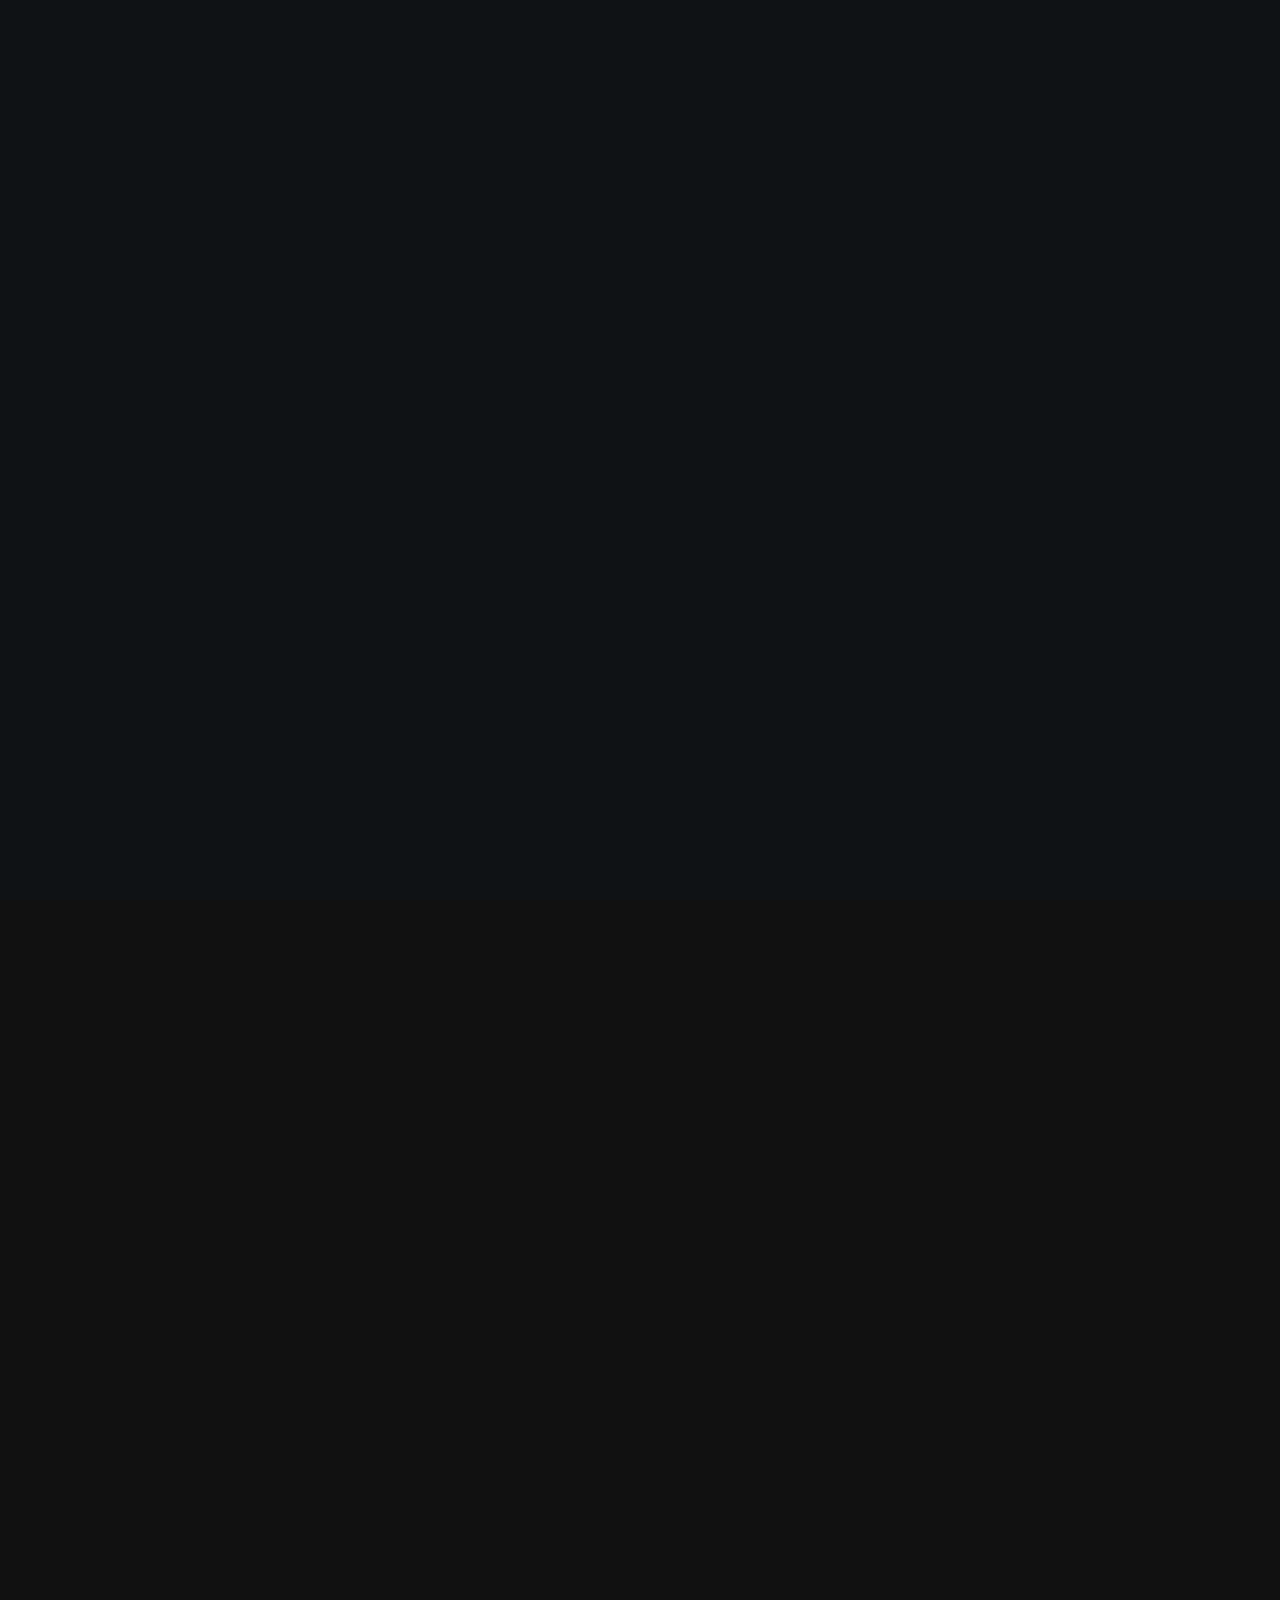
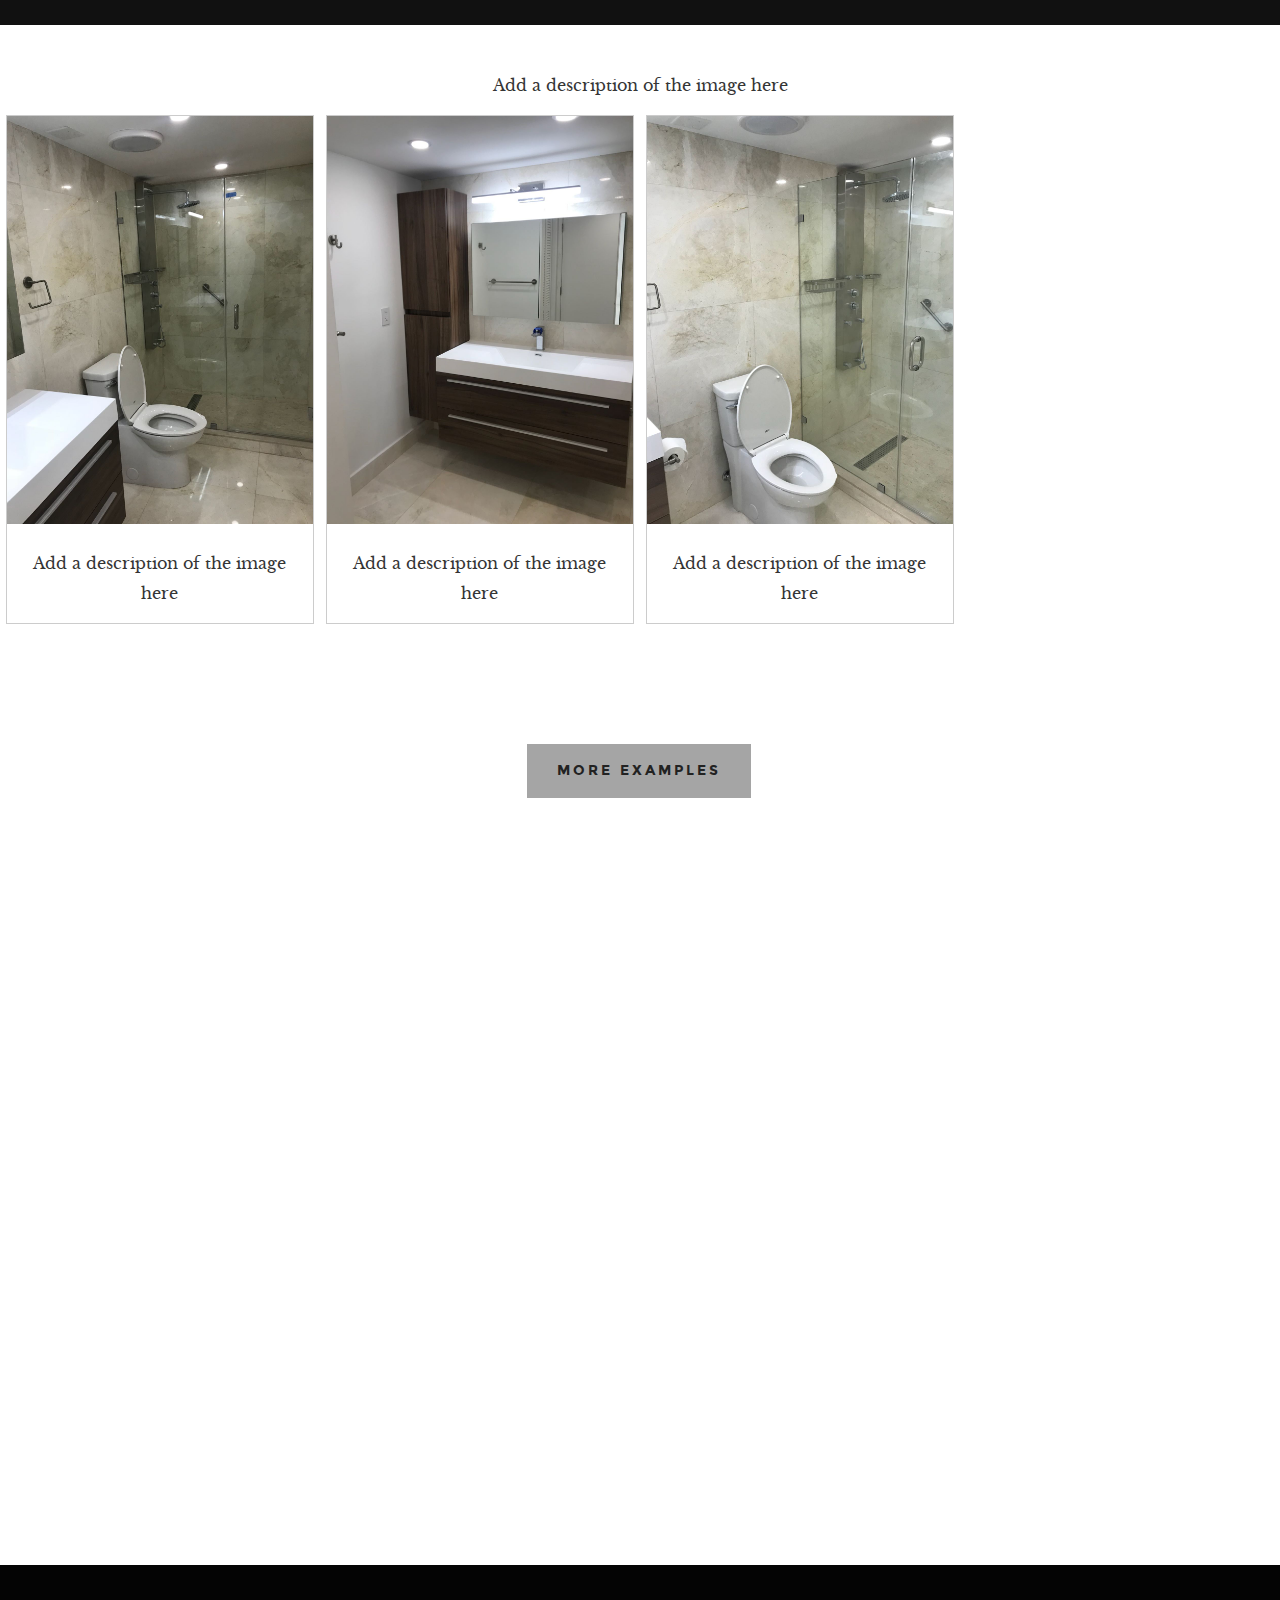
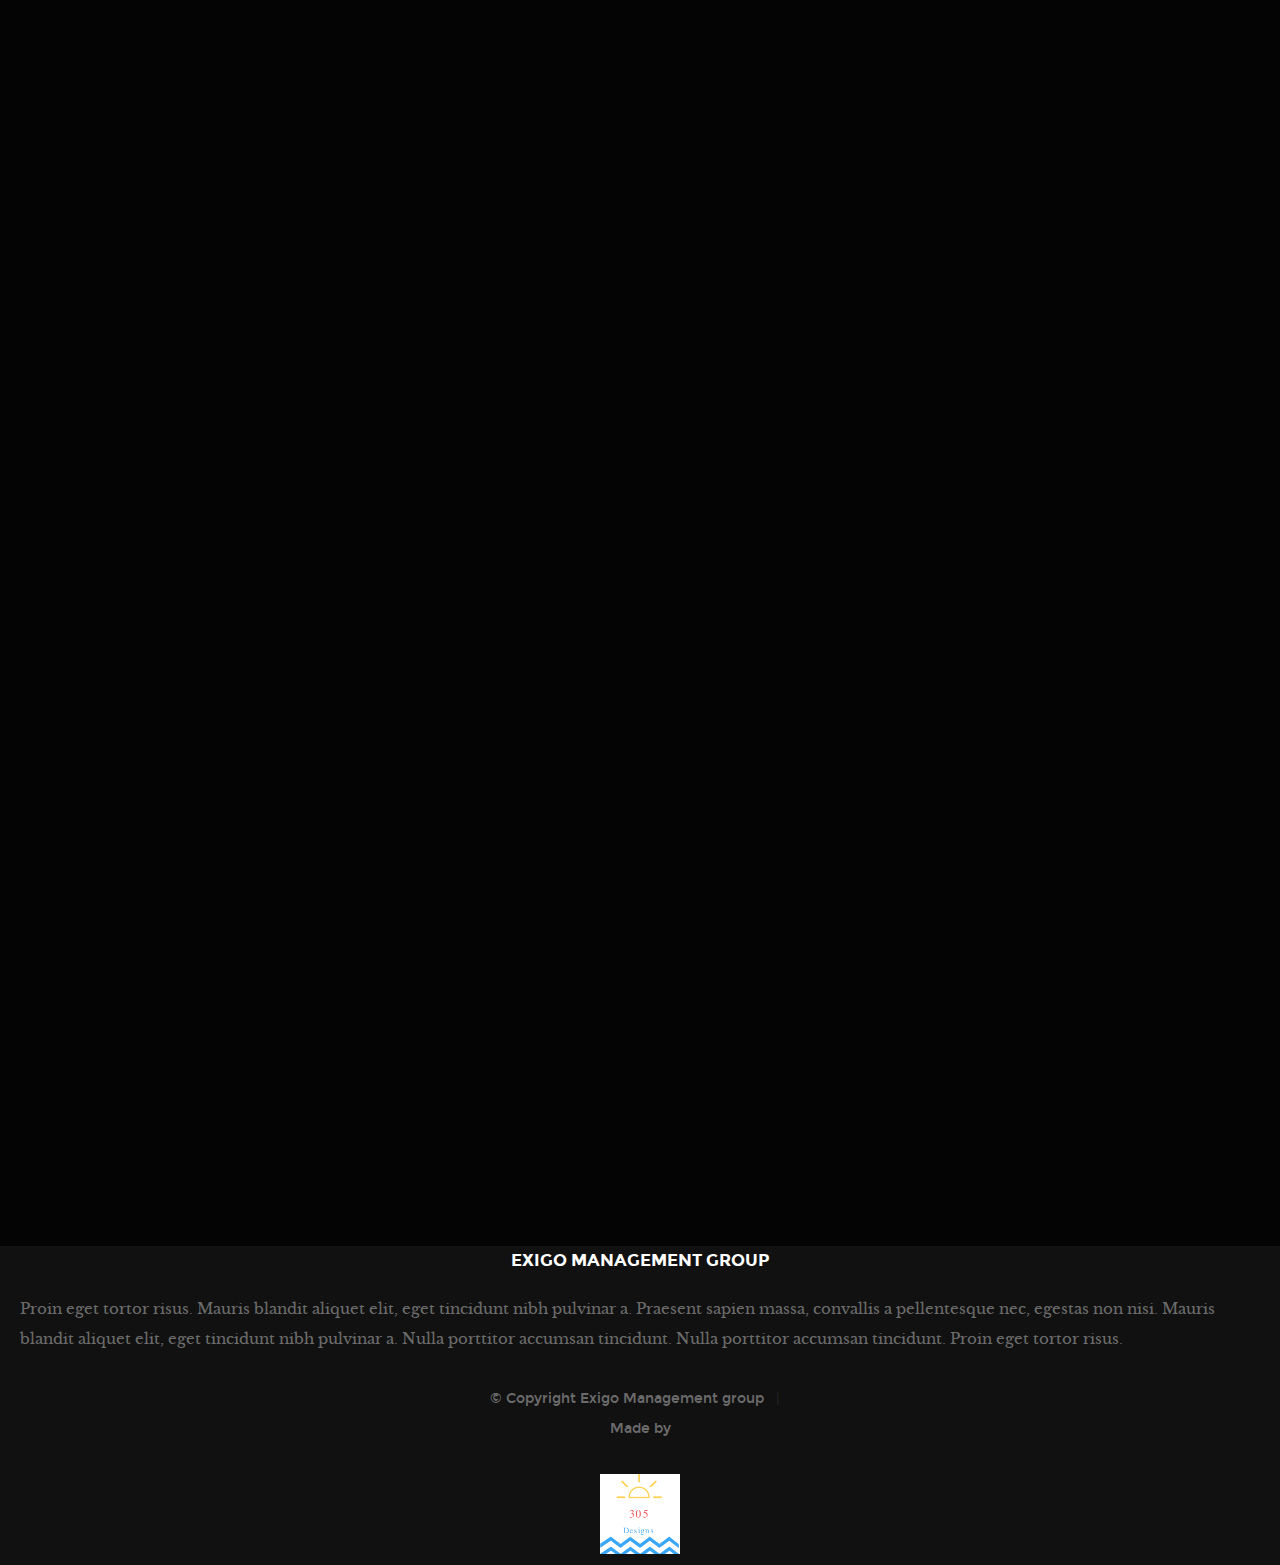
==== gallery.html @ 79198d40 "adding pics" ====
<!DOCTYPE html>
<!--[if IE 8 ]><html class="no-js oldie ie8" lang="en"> <![endif]-->
<!--[if IE 9 ]><html class="no-js oldie ie9" lang="en"> <![endif]-->
<!--[if (gte IE 9)|!(IE)]><!--><html class="no-js" lang="en"> <!--<![endif]-->
<head>

   <!--- basic page needs
   ================================================== -->
   <meta charset="utf-8">
	<title>Exigo Management Group</title>
	<meta name="description" content="">  
	<meta name="author" content="">

   <!-- mobile specific metas
   ================================================== -->
	<meta name="viewport" content="width=device-width, initial-scale=1, maximum-scale=1">

 	<!-- CSS
   ================================================== -->
   <link rel="stylesheet" href="css/base.css">
   <link rel="stylesheet" href="css/vendor.css">  
   <link rel="stylesheet" href="css/main.css">  
   <link rel="stylesheet" href="https://fonts.googleapis.com/icon?family=Material+Icons">
   <link rel="icon" href="images/exigo.jpg">

   <!-- script
   ================================================== -->
	<script src="js/modernizr.js"></script>
	<script src="js/pace.min.js"></script>

   <!-- favicons
	================================================== -->
	<link rel="shortcut icon" href="favicon.ico" type="image/x-icon">
	<link rel="icon" href="favicon.ico" type="image/x-icon">

</head>

<body id="top">

	<!-- header 
   ================================================== -->
   <header>  

		<a id="header-menu-trigger" href="#0">
		 	<span class="header-menu-text">Menu</span>
		  	<span class="header-menu-icon"></span>
		</a> 

		<nav id="menu-nav-wrap">

			<a href="#0" class="close-button" title="close"><span>Close</span></a>	

	   	<h3>Exigo Management Group </h3>  

			<ul class="nav-list">
				<li class="current"><a class="smoothscroll" href="#home" title="">Home</a></li>
				<li><a class="smoothscroll" href="#about" title="">About</a></li>
				<li><a class="smoothscroll" href="#services" title="">Services</a></li>
				<li><a class="smoothscroll" href="#portfolio" title="">Works</a></li>
				<li><a class="smoothscroll" href="#contact" title="">Contact</a></li>						
			</ul>	

		</nav>  <!-- end #menu-nav-wrap -->

	</header> <!-- end header -->  


   <!-- home
   ================================================== -->
   <section id="home">

   	<div class="overlay"></div>

   	<div class="home-content-table">	
		   <div class="home-content-tablecell">
		   	<div class="row">
		   		<div class="col-twelve">		   			
			  		
			  				<h1 class="animate-intro">We Are Exigo Management Group </h1>
				  			<h3 class="animate-intro">
							We are here for all  <br>
							of your contractor needs.
				  			</h3>	

				  			<div class="more animate-intro">
				  				<a class="smoothscroll button stroke" href="#about">
				  					see more examples
				  				</a>
				  			</div>							

			  		</div> <!-- end col-twelve --> 
		   	</div> <!-- end row --> 
		   </div> <!-- end home-content-tablecell --> 		   
		</div> <!-- end home-content-table -->
		</div>			
   
   </section> <!-- end home -->


   <!-- portfolio
   ================================================== -->
   <section id="portfolio">
   	
   	<div class="intro-wrap">

   		<div class="row narrow section-intro with-bottom-sep animate-this">
	   		<div class="col-twelve">
	   			<h3>Showcase</h3>
		   		<h1>Our favorite work.</h1>  			
		   		
		   		<p class="lead">Lorem ipsum Dolor adipisicing nostrud et aute Excepteur amet commodo ea dolore irure esse Duis nulla sint fugiat cillum ullamco proident aliquip quis qui voluptate dolore veniam Ut laborum non est in officia.</p>	   			
	   		</div>   		
	   	</div> <!-- end row section-intro -->   		

   	</div> <!-- end intro-wrap --> 
   	<br>  	

    <div class="desc">Add a description of the image here</div>
  </div>
</div>


<div class="responsive">
  <div class="gallery">
    <a target="_blank" href="images/bath.jpeg">
      <img src="images/bath.jpeg" alt="Forest" width="600" height="400">
    </a>
    <div class="desc">Add a description of the image here</div>
  </div>
</div>

<div class="responsive">
  <div class="gallery">
    <a target="_blank" href="images/barth2.jpeg">
      <img src="images/barth2.jpeg" alt="Northern Lights" width="600" height="400">
    </a>
    <div class="desc">Add a description of the image here</div>
  </div>
</div>

<div class="responsive">
  <div class="gallery">
    <a target="_blank" href="images/bath3.jpeg">
      <img src="images/bath3.jpeg" alt="Mountains" width="600" height="400">
    </a>
    <div class="desc">Add a description of the image here</div>
  </div>
</div>

<div class="clearfix"></div>


   <!-- Testimonials Section
   ================================================== -->
   <section id="testimonials">
   	<button>more examples</button>	
<br>
<br>
   	<div class="row">
   		<div class="col-twelve">
   			<h2 class="animate-this">What They Say About Us.</h2>
   		</div>   		
   	</div>   	

      <div class="row flex-container">
    
         <div id="testimonial-slider" class="flex-slider animate-this">

            <ul class="slides">

               <li>
                  <p>
                  Your work is going to fill a large part of your life, and the only way to be truly satisfied is
                  to do what you believe is great work. And the only way to do great work is to love what you do.
                  If you haven't found it yet, keep looking. Don't settle. As with all matters of the heart, you'll know when you find it.
                  </p> 

                  <div class="testimonial-author">
                    	<img src="" alt="Author image">
                    	<div class="author-info">
                    		Jose Perez
                    		<span class="position">CEO, Apple.</span>
                    	</div>
                  </div>                 
             	</li> <!-- end slide -->

               <li>
                  <p>
                  This is Photoshop's version  of Lorem Ipsum. Proin gravida nibh vel velit auctor aliquet.
                  Aenean sollicitudin, lorem quis bibendum auctor, nisi elit consequat ipsum, nec sagittis sem
                  nibh id elit. Duis sed odio sit amet nibh vulputate cursus a sit amet mauris.    
                  </p>

               	<div class="testimonial-author">
                    	<img src="" alt="Author image">
                    	<div class="author-info">
                    		John Doe
                    		<span>CEO, ABC Corp.</span>
                    	</div>
                  </div>                                         
               </li> <!-- end slide -->

            </ul> <!-- end slides -->

         </div> <!-- end testimonial-slider -->         
        
      </div> <!-- end flex-container -->

   </section> <!-- end testimonials -->


	<!-- stats
   ================================================== -->


	<!-- contact
   ================================================== -->
   <section id="contact">

      <div class="overlay"></div>

		<div class="row narrow section-intro with-bottom-sep animate-this">
   		<div class="col-twelve">
   			<h3>Contact</h3>
   			<h1>Get In Touch.</h1>

   			<p class="lead">Quisque velit nisi, pretium ut lacinia in, elementum id enim. Curabitur arcu erat, accumsan id imperdiet et, porttitor at sem. Lorem ipsum dolor sit amet, consectetur adipiscing elit. Praesent sapien massa, convallis a pellentesque nec, egestas non nisi.</p>
   		</div> 
   	</div> <!-- end section-intro -->

   	<div class="row contact-content">

   		<div class="col-seven tab-full animate-this">

   			<h5>Send Us A Message</h5>

            <!-- form -->
           <form action="https://formspree.io/lucasalvarado23@gmail.com"
      method="POST">   			

               <div class="form-field">
 					   <input name="contactName" type="text" id="contactName" placeholder="Name" value="" minlength="2" required="">
               </div>

               <div class="row">
                 	<div class="col-six tab-full">
                 		<div class="form-field">
                 			<input name="contactEmail" type="email" id="contactEmail" placeholder="Email" value="" required="">
                 		</div>		      			   
		            </div>
	            	<div class="col-six tab-full">	            
	            		<div class="form-field">
	            			<input name="contactSubject" type="text" id="contactSubject" placeholder="Subject" value="">
	                  </div>		     				   
		            </div>
               </div>
                                         
               <div class="form-field">
	              	<textarea name="contactMessage" id="contactMessage" placeholder="message" rows="10" cols="50" required=""></textarea>
	            </div> 

               <div class="form-field">
                  <button class="submitform">Submit</button>

                  <div id="submit-loader">
                     <div class="text-loader">Sending...</div>                             
       			      <div class="s-loader">
							  	<div class="bounce1"></div>
							  	<div class="bounce2"></div>
							  	<div class="bounce3"></div>
							</div>
						</div>
               </div>

      		</form> <!-- end form -->

            <!-- contact-warning -->
            <div id="message-warning"></div> 

            <!-- contact-success -->
      		<div id="message-success">
               <i class="fa fa-check"></i>Your message was sent, thank you!<br>
      		</div>

         </div> <!-- end col-seven --> 

         <div class="col-four tab-full contact-info end animate-this">

         	<h5>Contact Information</h5>

         	<div class="cinfo">
	   			<h6>Where to Find Us</h6>
	   			<p>
	            	1600 Amphitheatre Parkway<br>
	            	Miami Beach, FL<br>
	            	33141 US
	            </p>
	   		</div> <!-- end cinfo -->

	   		<div class="cinfo">
	   			<h6>Email Us At</h6>
	   			<p>
	   				Damian@exigogrp.com			     
				   </p>
	   		</div> <!-- end cinfo -->

	   		<div class="cinfo">
	   			<h6>Call Us At</h6>
	   			<p>
	   				786-587-4736
				   </p>
	   		</div>

         </div> <!-- end cinfo --> 

   	</div> <!-- end row contact-content -->
		
	</section> <!-- end contact -->


	<!-- footer
   ================================================== -->
	<footer>
     	<div class="col-twelve">

   		<div>  

	      	<div>       

	            <h4 id="foot" ">EXIGO MANAGEMENT GROUP</h4>

	            <p>Proin eget tortor risus. Mauris blandit aliquet elit, eget tincidunt nibh pulvinar a. Praesent sapien massa, convallis a pellentesque nec, egestas non nisi. Mauris blandit aliquet elit, eget tincidunt nibh pulvinar a. Nulla porttitor accumsan tincidunt. Nulla porttitor accumsan tincidunt. Proin eget tortor risus.</p>	            

		      </div> <!-- end footer-about --> 

   	</div> <!-- end footer-main -->

   	<div class="footer-bottom">

      	<div>

      		<div class="col-twelve">
	      		<div class="copyright">
		         	<span>© Copyright Exigo Management group</span> 
		         	<br>
		         	<p>Made by </p>
		         	<a href="https://305designs.com">
<img border="0" alt="305" src="images/305-logo.jpg" width="80" height="80">
</a>		         	
		         </div>		               
	      	</div>

      	</div>   	

      </div> <!-- end footer-bottom -->

      <div id="go-top">
		   <a class="smoothscroll" title="Back to Top" href="#top">
		   	<i class="fa fa-long-arrow-up" aria-hidden="true"></i>
		   </a>
		</div>		
   </footer>

   <div id="preloader"> 
    	<div id="loader"></div>
   </div> 

   <!-- Java Script
   ================================================== --> 
   <script src="js/jquery-2.1.3.min.js"></script>
   <script src="js/plugins.js"></script>
   <script src="js/main.js"></script>

</body>

</html>
---- css/base.css ----
/* =================================================================== 
 *
 *  Infinity v1.0 Base Stylesheet
 *  01-02-2017
 *  ------------------------------------------------------------------
 *  TOC:
 *  01. reset
 *  02. basic/base setup styles
 *  03. grid
 *  04. MISC
 *
 * =================================================================== */

/* ===================================================================
 *  01. reset - normalize.css v3.0.2 | MIT License | git.io/normalize
 *
 * ------------------------------------------------------------------- */
html {
  font-family: sans-serif;
  -ms-text-size-adjust: 100%;
  -webkit-text-size-adjust: 100%;
}

body {
  margin: 0;
}

article,
aside,
details,
figcaption,
figure,
footer,
header,
hgroup,
main,
menu,
nav,
section,
summary {
  display: block;
}

audio, canvas, progress, video {
  display: inline-block;
  vertical-align: baseline;
}

audio:not([controls]) {
  display: none;
  height: 0;
}

[hidden],
template {
  display: none;
}

a {
  background: transparent;
}

a:active, a:hover {
  outline: 0;
}

abbr[title] {
  border-bottom: 1px dotted;
}

b, strong {
  font-weight: bold;
}

dfn {
  font-style: italic;
}

h1 {
  font-size: 2em;
  margin: 0.67em 0;
}

mark {
  background: #ff0;
  color: #000;
}

small {
  font-size: 80%;
}

sub,
sup {
  font-size: 75%;
  line-height: 0;
  position: relative;
  vertical-align: baseline;
}

sup {
  top: -0.5em;
}

sub {
  bottom: -0.25em;
}

img {
  border: 0;
}

svg:not(:root) {
  overflow: hidden;
}

figure {
  margin: 1em 40px;
}

hr {
  -moz-box-sizing: content-box;
  box-sizing: content-box;
  height: 0;
}

pre {
  overflow: auto;
}

code,
kbd,
pre,
samp {
  font-family: monospace, monospace;
  font-size: 1em;
}

button, input, optgroup,
select, textarea {
  color: inherit;
  font: inherit;
  margin: 0;
}

button {
  overflow: visible;
}

button, select {
  text-transform: none;
}

button,
html input[type="button"],
input[type="reset"],
input[type="submit"] {
  -webkit-appearance: button;
  cursor: pointer;
}

button[disabled],
html input[disabled] {
  cursor: default;
}

button::-moz-focus-inner,
input::-moz-focus-inner {
  border: 0;
  padding: 0;
}

input {
  line-height: normal;
}

input[type="checkbox"],
input[type="radio"] {
  box-sizing: border-box;
  padding: 0;
}

input[type="number"]::-webkit-inner-spin-button,
input[type="number"]::-webkit-outer-spin-button {
  height: auto;
}

input[type="search"] {
  -webkit-appearance: textfield;
  -moz-box-sizing: content-box;
  -webkit-box-sizing: content-box;
  box-sizing: content-box;
}

input[type="search"]::-webkit-search-cancel-button,
input[type="search"]::-webkit-search-decoration {
  -webkit-appearance: none;
}

fieldset {
  border: 1px solid #c0c0c0;
  margin: 0 2px;
  padding: 0.35em 0.625em 0.75em;
}

legend {
  border: 0;
  padding: 0;
}

textarea {
  overflow: auto;
}

optgroup {
  font-weight: bold;
}

table {
  border-collapse: collapse;
  border-spacing: 0;
}

td, th {
  padding: 0;
}

/* ===================================================================
 *  02. basic/base setup styles - (_basic.scss)
 *
 * ------------------------------------------------------------------- */
html {
  font-size: 62.5%;
  box-sizing: border-box;
}

*,
*::before,
*::after {
  box-sizing: inherit;
}

body {
  font-weight: normal;
  line-height: 1;
  text-rendering: optimizeLegibility;
  word-wrap: break-word;
  -webkit-overflow-scrolling: touch;
  -webkit-text-size-adjust: none;
}

body, input, button {
  -moz-osx-font-smoothing: grayscale;
  -webkit-font-smoothing: antialiased;
}

/* ------------------------------------------------------------------- 
 * Media - (_basic.scss)
 * ------------------------------------------------------------------- */
img, video {
  max-width: 100%;
  height: auto;
}

/* ------------------------------------------------------------------- 
 * Typography resets - (_basic.scss)
 * ------------------------------------------------------------------- */
div, dl, dt, dd, ul, ol, li, h1, h2, h3, h4, h5, h6, pre, form, p, blockquote, th, td {
  margin: 0;
  padding: 0;
}

h1, h2, h3, h4, h5, h6 {
  -webkit-font-variant-ligatures: common-ligatures;
  -moz-font-variant-ligatures: common-ligatures;
  font-variant-ligatures: common-ligatures;
  text-rendering: optimizeLegibility;
}

em, i {
  font-style: italic;
  line-height: inherit;
}

strong, b {
  font-weight: bold;
  line-height: inherit;
}

small {
  font-size: 60%;
  line-height: inherit;
}

ol, ul {
  list-style: none;
}

li {
  display: block;
}

/* ------------------------------------------------------------------- 
 * links - (_basic.scss)
 * ------------------------------------------------------------------- */
a {
  text-decoration: none;
  line-height: inherit;
}

a img {
  border: none;
}

/* ------------------------------------------------------------------- 
 * inputs - (_basic.scss)
 * ------------------------------------------------------------------- */
fieldset {
  margin: 0;
  padding: 0;
}

input[type="email"],
input[type="number"],
input[type="search"],
input[type="text"],
input[type="tel"],
input[type="url"],
input[type="password"],
textarea {
  -webkit-appearance: none;
  -moz-appearance: none;
  -ms-appearance: none;
  -o-appearance: none;
  appearance: none;
}

/* ===================================================================
 *  03. grid - (_grid.scss)
 *
 * ------------------------------------------------------------------- */
.row {
  width: 94%;
  max-width: 1170px;
  margin: 0 auto;
}
.row:before, .row:after {
  content: "";
  display: table;
}
.row:after {
  clear: both;
}

.row .row {
  width: auto;
  max-width: none;
  margin-left: -20px;
  margin-right: -20px;
}

[class*="col-"], .bgrid {
  float: left;
}

[class*="col-"] + [class*="col-"].end {
  float: right;
}

[class*="col-"] {
  padding: 0 20px;
}

.col-one {
  width: 8.33333%;
}

.col-two, .col-1-6 {
  width: 16.66667%;
}

.col-three, .col-1-4 {
  width: 25%;
}

.col-four, .col-1-3 {
  width: 33.33333%;
}

.col-five {
  width: 41.66667%;
}

.col-six, .col-1-2 {
  width: 50%;
}

.col-seven {
  width: 58.33333%;
}

.col-eight, .col-2-3 {
  width: 66.66667%;
}

.col-nine, .col-3-4 {
  width: 75%;
}

.col-ten, .col-5-6 {
  width: 83.33333%;
}

.col-eleven {
  width: 91.66667%;
}

.col-twelve, .col-full {
  width: 100%;
}

/* ------------------------------------------------------------------- 
 * small screens - (_grid.scss)
 * ------------------------------------------------------------------- */
@media screen and (max-width: 1024px) {
  .row .row {
    margin-left: -18px;
    margin-right: -18px;
  }

  [class*="col-"] {
    padding: 0 18px;
  }
}
/* ------------------------------------------------------------------- 
 * tablets - (_grid.scss)
 * ------------------------------------------------------------------- */
@media screen and (max-width: 768px) {
  .row {
    width: auto;
    padding-left: 30px;
    padding-right: 30px;
  }

  .row .row {
    padding-left: 0;
    padding-right: 0;
    margin-left: -15px;
    margin-right: -15px;
  }

  [class*="col-"] {
    padding: 0 15px;
  }

  .tab-1-4 {
    width: 25%;
  }

  .tab-1-3 {
    width: 33.33333%;
  }

  .tab-1-2 {
    width: 50%;
  }

  .tab-2-3 {
    width: 66.66667%;
  }

  .tab-3-4 {
    width: 75%;
  }

  .tab-full {
    width: 100%;
  }
}
/* ------------------------------------------------------------------- 
 * large mobile devices - (_grid.scss)
 * ------------------------------------------------------------------- */
@media screen and (max-width: 600px) {
  .row {
    padding-left: 25px;
    padding-right: 25px;
  }

  .row .row {
    margin-left: -10px;
    margin-right: -10px;
  }

  [class*="col-"] {
    padding: 0 10px;
  }

  .mob-1-4 {
    width: 25%;
  }

  .mob-1-2 {
    width: 50%;
  }

  .mob-3-4 {
    width: 75%;
  }

  .mob-full {
    width: 100%;
  }
}
/* ------------------------------------------------------------------- 
 * small mobile devices - (_grid.scss)
 * ------------------------------------------------------------------- */
@media screen and (max-width: 400px) {
  .row .row {
    padding-left: 0;
    padding-right: 0;
    margin-left: 0;
    margin-right: 0;
  }

  [class*="col-"] {
    width: 100% !important;
    float: none !important;
    clear: both !important;
    margin-left: 0;
    margin-right: 0;
    padding: 0;
  }

  [class*="col-"] + [class*="col-"].end {
    float: none;
  }
}
/* ===================================================================
 * block grids - (_grid.scss)
 *
 * ------------------------------------------------------------------- */
[class*="block-"]:before, [class*="block-"]:after {
  content: "";
  display: table;
}
[class*="block-"]:after {
  clear: both;
}

.block-1-6 .bgrid {
  width: 16.66667%;
}

.block-1-4 .bgrid {
  width: 25%;
}

.block-1-3 .bgrid {
  width: 33.33333%;
}

.block-1-2 .bgrid {
  width: 50%;
}

/**
 * Clearing for block grid columns. Allow columns with 
 * different heights to align properly.
 */
.block-1-6 .bgrid:nth-child(6n+1),
.block-1-4 .bgrid:nth-child(4n+1),
.block-1-3 .bgrid:nth-child(3n+1),
.block-1-2 .bgrid:nth-child(2n+1) {
  clear: both;
}

/* ------------------------------------------------------------------- 
 * small screens - (_grid.scss)
 * ------------------------------------------------------------------- */
@media screen and (max-width: 1024px) {
  .block-s-1-6 .bgrid {
    width: 16.66667%;
  }

  .block-s-1-4 .bgrid {
    width: 25%;
  }

  .block-s-1-3 .bgrid {
    width: 33.33333%;
  }

  .block-s-1-2 .bgrid {
    width: 50%;
  }

  .block-s-full .bgrid {
    width: 100%;
    clear: both;
  }

  [class*="block-s-"] .bgrid:nth-child(n) {
    clear: none;
  }

  .block-s-1-6 .bgrid:nth-child(6n+1),
  .block-s-1-4 .bgrid:nth-child(4n+1),
  .block-s-1-3 .bgrid:nth-child(3n+1),
  .block-s-1-2 .bgrid:nth-child(2n+1) {
    clear: both;
  }
}
/* ------------------------------------------------------------------- 
 * tablets - (_grid.scss)
 * ------------------------------------------------------------------- */
@media screen and (max-width: 768px) {
  .block-tab-1-6 .bgrid {
    width: 16.66667%;
  }

  .block-tab-1-4 .bgrid {
    width: 25%;
  }

  .block-tab-1-3 .bgrid {
    width: 33.33333%;
  }

  .block-tab-1-2 .bgrid {
    width: 50%;
  }

  .block-tab-full .bgrid {
    width: 100%;
    clear: both;
  }

  [class*="block-tab-"] .bgrid:nth-child(n) {
    clear: none;
  }

  .block-tab-1-6 .bgrid:nth-child(6n+1),
  .block-tab-1-4 .bgrid:nth-child(4n+1),
  .block-tab-1-3 .bgrid:nth-child(3n+1),
  .block-tab-1-2 .bgrid:nth-child(2n+1) {
    clear: both;
  }
}
/* ------------------------------------------------------------------- 
 * large mobile devices - (_grid.scss)
 * ------------------------------------------------------------------- */
@media screen and (max-width: 600px) {
  .block-mob-1-6 .bgrid {
    width: 16.66667%;
  }

  .block-mob-1-4 .bgrid {
    width: 25%;
  }

  .block-mob-1-3 .bgrid {
    width: 33.33333%;
  }

  .block-mob-1-2 .bgrid {
    width: 50%;
  }

  .block-mob-full .bgrid {
    width: 100%;
    clear: both;
  }

  [class*="block-mob-"] .bgrid:nth-child(n) {
    clear: none;
  }

  .block-mob-1-6 .bgrid:nth-child(6n+1),
  .block-mob-1-4 .bgrid:nth-child(4n+1),
  .block-mob-1-3 .bgrid:nth-child(3n+1),
  .block-mob-1-2 .bgrid:nth-child(2n+1) {
    clear: both;
  }
}
/* ------------------------------------------------------------------- 
 * stack on small mobile devices - (_grid.scss)
 * ------------------------------------------------------------------- */
@media screen and (max-width: 400px) {
  .stack .bgrid {
    width: 100% !important;
    float: none !important;
    clear: both !important;
    margin-left: 0;
    margin-right: 0;
  }
}
/* ===================================================================
 *  04. MISC  - (_grid.scss)
 *
 * ------------------------------------------------------------------- */
 
/* Clearing - (http://nicolasgallagher.com/micro-clearfix-hack/
 */
.group:before, .group:after {
  content: "";
  display: table;
}
.group:after {
  clear: both;
}

/* Misc Helper Styles 
 */
.hide {
  display: none;
}

.invisible {
  visibility: hidden;
}

.antialiased {
  -webkit-font-smoothing: antialiased;
  -moz-osx-font-smoothing: grayscale;
}

.overflow-hidden {
  overflow: hidden;
}

.remove-bottom {
  margin-bottom: 0;
}

.half-bottom {
  margin-bottom: 1.5rem !important;
}

.add-bottom {
  margin-bottom: 3rem !important;
}

.no-border {
  border: none;
}

.full-width {
  width: 100%;
}

.text-center {
  text-align: center;
}

.text-left {
  text-align: left;
}

.text-right {
  text-align: right;
}

.pull-left {
  float: left;
}

.pull-right {
  float: right;
}

.align-center {
  margin-left: auto;
  margin-right: auto;
  text-align: center;
}
---- css/vendor.css ----
/* =================================================================== 
 *
 *  Infinity v1.0 Vendor/Third Party CSS 
 *  01-02-2017
 *  ------------------------------------------------------------------
 *
 *  TOC:
 *  01. Animate.css
 *  02. Lightgallery 
 *  03. Owl Carousel 
 *  04. Flexslider
 *
 * =================================================================== */

/**
 * 01. 
 * Animate.css - http://daneden.me/animate
 * Licensed under the MIT license - http://opensource.org/licenses/MIT
 *
 * Copyright (c) 2015 Daniel Eden
 * ===================================================================
 */
.animated {
  -webkit-animation-duration: 1s;
  animation-duration: 1s;
  -webkit-animation-fill-mode: both;
  animation-fill-mode: both;
}

.animated.infinite {
  -webkit-animation-iteration-count: infinite;
  animation-iteration-count: infinite;
}

.animated.hinge {
  -webkit-animation-duration: 2s;
  animation-duration: 2s;
}

.animated.bounceIn, .animated.bounceOut, .animated.flipOutX, .animated.flipOutY {
  -webkit-animation-duration: .75s;
  animation-duration: .75s;
}

@-webkit-keyframes bounce {
  20%,53%,80%,from,to {
    -webkit-animation-timing-function: cubic-bezier(0.215, 0.61, 0.355, 1);
    animation-timing-function: cubic-bezier(0.215, 0.61, 0.355, 1);
    -webkit-transform: translate3d(0, 0, 0);
    transform: translate3d(0, 0, 0);
  }
  40%,43% {
    -webkit-animation-timing-function: cubic-bezier(0.755, 0.05, 0.855, 0.06);
    animation-timing-function: cubic-bezier(0.755, 0.05, 0.855, 0.06);
    -webkit-transform: translate3d(0, -30px, 0);
    transform: translate3d(0, -30px, 0);
  }
  70% {
    -webkit-animation-timing-function: cubic-bezier(0.755, 0.05, 0.855, 0.06);
    animation-timing-function: cubic-bezier(0.755, 0.05, 0.855, 0.06);
    -webkit-transform: translate3d(0, -15px, 0);
    transform: translate3d(0, -15px, 0);
  }
  90% {
    -webkit-transform: translate3d(0, -4px, 0);
    transform: translate3d(0, -4px, 0);
  }
}
@keyframes bounce {
  20%,53%,80%,from,to {
    -webkit-animation-timing-function: cubic-bezier(0.215, 0.61, 0.355, 1);
    animation-timing-function: cubic-bezier(0.215, 0.61, 0.355, 1);
    -webkit-transform: translate3d(0, 0, 0);
    transform: translate3d(0, 0, 0);
  }
  40%,43% {
    -webkit-animation-timing-function: cubic-bezier(0.755, 0.05, 0.855, 0.06);
    animation-timing-function: cubic-bezier(0.755, 0.05, 0.855, 0.06);
    -webkit-transform: translate3d(0, -30px, 0);
    transform: translate3d(0, -30px, 0);
  }
  70% {
    -webkit-animation-timing-function: cubic-bezier(0.755, 0.05, 0.855, 0.06);
    animation-timing-function: cubic-bezier(0.755, 0.05, 0.855, 0.06);
    -webkit-transform: translate3d(0, -15px, 0);
    transform: translate3d(0, -15px, 0);
  }
  90% {
    -webkit-transform: translate3d(0, -4px, 0);
    transform: translate3d(0, -4px, 0);
  }
}
.bounce {
  -webkit-animation-name: bounce;
  animation-name: bounce;
  -webkit-transform-origin: center bottom;
  transform-origin: center bottom;
}

@-webkit-keyframes flash {
  50%,from,to {
    opacity: 1;
  }
  25%,75% {
    opacity: 0;
  }
}
@keyframes flash {
  50%,from,to {
    opacity: 1;
  }
  25%,75% {
    opacity: 0;
  }
}
.flash {
  -webkit-animation-name: flash;
  animation-name: flash;
}

@-webkit-keyframes pulse {
  from {
    -webkit-transform: scale3d(1, 1, 1);
    transform: scale3d(1, 1, 1);
  }
  50% {
    -webkit-transform: scale3d(1.05, 1.05, 1.05);
    transform: scale3d(1.05, 1.05, 1.05);
  }
  to {
    -webkit-transform: scale3d(1, 1, 1);
    transform: scale3d(1, 1, 1);
  }
}
@keyframes pulse {
  from {
    -webkit-transform: scale3d(1, 1, 1);
    transform: scale3d(1, 1, 1);
  }
  50% {
    -webkit-transform: scale3d(1.05, 1.05, 1.05);
    transform: scale3d(1.05, 1.05, 1.05);
  }
  to {
    -webkit-transform: scale3d(1, 1, 1);
    transform: scale3d(1, 1, 1);
  }
}
.pulse {
  -webkit-animation-name: pulse;
  animation-name: pulse;
}

@-webkit-keyframes rubberBand {
  from {
    -webkit-transform: scale3d(1, 1, 1);
    transform: scale3d(1, 1, 1);
  }
  30% {
    -webkit-transform: scale3d(1.25, 0.75, 1);
    transform: scale3d(1.25, 0.75, 1);
  }
  40% {
    -webkit-transform: scale3d(0.75, 1.25, 1);
    transform: scale3d(0.75, 1.25, 1);
  }
  50% {
    -webkit-transform: scale3d(1.15, 0.85, 1);
    transform: scale3d(1.15, 0.85, 1);
  }
  65% {
    -webkit-transform: scale3d(0.95, 1.05, 1);
    transform: scale3d(0.95, 1.05, 1);
  }
  75% {
    -webkit-transform: scale3d(1.05, 0.95, 1);
    transform: scale3d(1.05, 0.95, 1);
  }
  to {
    -webkit-transform: scale3d(1, 1, 1);
    transform: scale3d(1, 1, 1);
  }
}
@keyframes rubberBand {
  from {
    -webkit-transform: scale3d(1, 1, 1);
    transform: scale3d(1, 1, 1);
  }
  30% {
    -webkit-transform: scale3d(1.25, 0.75, 1);
    transform: scale3d(1.25, 0.75, 1);
  }
  40% {
    -webkit-transform: scale3d(0.75, 1.25, 1);
    transform: scale3d(0.75, 1.25, 1);
  }
  50% {
    -webkit-transform: scale3d(1.15, 0.85, 1);
    transform: scale3d(1.15, 0.85, 1);
  }
  65% {
    -webkit-transform: scale3d(0.95, 1.05, 1);
    transform: scale3d(0.95, 1.05, 1);
  }
  75% {
    -webkit-transform: scale3d(1.05, 0.95, 1);
    transform: scale3d(1.05, 0.95, 1);
  }
  to {
    -webkit-transform: scale3d(1, 1, 1);
    transform: scale3d(1, 1, 1);
  }
}
.rubberBand {
  -webkit-animation-name: rubberBand;
  animation-name: rubberBand;
}

@-webkit-keyframes shake {
  from,to {
    -webkit-transform: translate3d(0, 0, 0);
    transform: translate3d(0, 0, 0);
  }
  10%,30%,50%,70%,90% {
    -webkit-transform: translate3d(-10px, 0, 0);
    transform: translate3d(-10px, 0, 0);
  }
  20%,40%,60%,80% {
    -webkit-transform: translate3d(10px, 0, 0);
    transform: translate3d(10px, 0, 0);
  }
}
@keyframes shake {
  from,to {
    -webkit-transform: translate3d(0, 0, 0);
    transform: translate3d(0, 0, 0);
  }
  10%,30%,50%,70%,90% {
    -webkit-transform: translate3d(-10px, 0, 0);
    transform: translate3d(-10px, 0, 0);
  }
  20%,40%,60%,80% {
    -webkit-transform: translate3d(10px, 0, 0);
    transform: translate3d(10px, 0, 0);
  }
}
.shake {
  -webkit-animation-name: shake;
  animation-name: shake;
}

@-webkit-keyframes swing {
  20% {
    -webkit-transform: rotate3d(0, 0, 1, 15deg);
    transform: rotate3d(0, 0, 1, 15deg);
  }
  40% {
    -webkit-transform: rotate3d(0, 0, 1, -10deg);
    transform: rotate3d(0, 0, 1, -10deg);
  }
  60% {
    -webkit-transform: rotate3d(0, 0, 1, 5deg);
    transform: rotate3d(0, 0, 1, 5deg);
  }
  80% {
    -webkit-transform: rotate3d(0, 0, 1, -5deg);
    transform: rotate3d(0, 0, 1, -5deg);
  }
  to {
    -webkit-transform: rotate3d(0, 0, 1, 0deg);
    transform: rotate3d(0, 0, 1, 0deg);
  }
}
@keyframes swing {
  20% {
    -webkit-transform: rotate3d(0, 0, 1, 15deg);
    transform: rotate3d(0, 0, 1, 15deg);
  }
  40% {
    -webkit-transform: rotate3d(0, 0, 1, -10deg);
    transform: rotate3d(0, 0, 1, -10deg);
  }
  60% {
    -webkit-transform: rotate3d(0, 0, 1, 5deg);
    transform: rotate3d(0, 0, 1, 5deg);
  }
  80% {
    -webkit-transform: rotate3d(0, 0, 1, -5deg);
    transform: rotate3d(0, 0, 1, -5deg);
  }
  to {
    -webkit-transform: rotate3d(0, 0, 1, 0deg);
    transform: rotate3d(0, 0, 1, 0deg);
  }
}
.swing {
  -webkit-transform-origin: top center;
  transform-origin: top center;
  -webkit-animation-name: swing;
  animation-name: swing;
}

@-webkit-keyframes tada {
  from {
    -webkit-transform: scale3d(1, 1, 1);
    transform: scale3d(1, 1, 1);
  }
  10%,20% {
    -webkit-transform: scale3d(0.9, 0.9, 0.9) rotate3d(0, 0, 1, -3deg);
    transform: scale3d(0.9, 0.9, 0.9) rotate3d(0, 0, 1, -3deg);
  }
  30%,50%,70%,90% {
    -webkit-transform: scale3d(1.1, 1.1, 1.1) rotate3d(0, 0, 1, 3deg);
    transform: scale3d(1.1, 1.1, 1.1) rotate3d(0, 0, 1, 3deg);
  }
  40%,60%,80% {
    -webkit-transform: scale3d(1.1, 1.1, 1.1) rotate3d(0, 0, 1, -3deg);
    transform: scale3d(1.1, 1.1, 1.1) rotate3d(0, 0, 1, -3deg);
  }
  to {
    -webkit-transform: scale3d(1, 1, 1);
    transform: scale3d(1, 1, 1);
  }
}
@keyframes tada {
  from {
    -webkit-transform: scale3d(1, 1, 1);
    transform: scale3d(1, 1, 1);
  }
  10%,20% {
    -webkit-transform: scale3d(0.9, 0.9, 0.9) rotate3d(0, 0, 1, -3deg);
    transform: scale3d(0.9, 0.9, 0.9) rotate3d(0, 0, 1, -3deg);
  }
  30%,50%,70%,90% {
    -webkit-transform: scale3d(1.1, 1.1, 1.1) rotate3d(0, 0, 1, 3deg);
    transform: scale3d(1.1, 1.1, 1.1) rotate3d(0, 0, 1, 3deg);
  }
  40%,60%,80% {
    -webkit-transform: scale3d(1.1, 1.1, 1.1) rotate3d(0, 0, 1, -3deg);
    transform: scale3d(1.1, 1.1, 1.1) rotate3d(0, 0, 1, -3deg);
  }
  to {
    -webkit-transform: scale3d(1, 1, 1);
    transform: scale3d(1, 1, 1);
  }
}
.tada {
  -webkit-animation-name: tada;
  animation-name: tada;
}

@-webkit-keyframes wobble {
  from {
    -webkit-transform: none;
    transform: none;
  }
  15% {
    -webkit-transform: translate3d(-25%, 0, 0) rotate3d(0, 0, 1, -5deg);
    transform: translate3d(-25%, 0, 0) rotate3d(0, 0, 1, -5deg);
  }
  30% {
    -webkit-transform: translate3d(20%, 0, 0) rotate3d(0, 0, 1, 3deg);
    transform: translate3d(20%, 0, 0) rotate3d(0, 0, 1, 3deg);
  }
  45% {
    -webkit-transform: translate3d(-15%, 0, 0) rotate3d(0, 0, 1, -3deg);
    transform: translate3d(-15%, 0, 0) rotate3d(0, 0, 1, -3deg);
  }
  60% {
    -webkit-transform: translate3d(10%, 0, 0) rotate3d(0, 0, 1, 2deg);
    transform: translate3d(10%, 0, 0) rotate3d(0, 0, 1, 2deg);
  }
  75% {
    -webkit-transform: translate3d(-5%, 0, 0) rotate3d(0, 0, 1, -1deg);
    transform: translate3d(-5%, 0, 0) rotate3d(0, 0, 1, -1deg);
  }
  to {
    -webkit-transform: none;
    transform: none;
  }
}
@keyframes wobble {
  from {
    -webkit-transform: none;
    transform: none;
  }
  15% {
    -webkit-transform: translate3d(-25%, 0, 0) rotate3d(0, 0, 1, -5deg);
    transform: translate3d(-25%, 0, 0) rotate3d(0, 0, 1, -5deg);
  }
  30% {
    -webkit-transform: translate3d(20%, 0, 0) rotate3d(0, 0, 1, 3deg);
    transform: translate3d(20%, 0, 0) rotate3d(0, 0, 1, 3deg);
  }
  45% {
    -webkit-transform: translate3d(-15%, 0, 0) rotate3d(0, 0, 1, -3deg);
    transform: translate3d(-15%, 0, 0) rotate3d(0, 0, 1, -3deg);
  }
  60% {
    -webkit-transform: translate3d(10%, 0, 0) rotate3d(0, 0, 1, 2deg);
    transform: translate3d(10%, 0, 0) rotate3d(0, 0, 1, 2deg);
  }
  75% {
    -webkit-transform: translate3d(-5%, 0, 0) rotate3d(0, 0, 1, -1deg);
    transform: translate3d(-5%, 0, 0) rotate3d(0, 0, 1, -1deg);
  }
  to {
    -webkit-transform: none;
    transform: none;
  }
}
.wobble {
  -webkit-animation-name: wobble;
  animation-name: wobble;
}

@-webkit-keyframes jello {
  11.1%,from,to {
    -webkit-transform: none;
    transform: none;
  }
  22.2% {
    -webkit-transform: skewX(-12.5deg) skewY(-12.5deg);
    transform: skewX(-12.5deg) skewY(-12.5deg);
  }
  33.3% {
    -webkit-transform: skewX(6.25deg) skewY(6.25deg);
    transform: skewX(6.25deg) skewY(6.25deg);
  }
  44.4% {
    -webkit-transform: skewX(-3.125deg) skewY(-3.125deg);
    transform: skewX(-3.125deg) skewY(-3.125deg);
  }
  55.5% {
    -webkit-transform: skewX(1.5625deg) skewY(1.5625deg);
    transform: skewX(1.5625deg) skewY(1.5625deg);
  }
  66.6% {
    -webkit-transform: skewX(-0.78125deg) skewY(-0.78125deg);
    transform: skewX(-0.78125deg) skewY(-0.78125deg);
  }
  77.7% {
    -webkit-transform: skewX(0.39063deg) skewY(0.39063deg);
    transform: skewX(0.39063deg) skewY(0.39063deg);
  }
  88.8% {
    -webkit-transform: skewX(-0.19531deg) skewY(-0.19531deg);
    transform: skewX(-0.19531deg) skewY(-0.19531deg);
  }
}
@keyframes jello {
  11.1%,from,to {
    -webkit-transform: none;
    transform: none;
  }
  22.2% {
    -webkit-transform: skewX(-12.5deg) skewY(-12.5deg);
    transform: skewX(-12.5deg) skewY(-12.5deg);
  }
  33.3% {
    -webkit-transform: skewX(6.25deg) skewY(6.25deg);
    transform: skewX(6.25deg) skewY(6.25deg);
  }
  44.4% {
    -webkit-transform: skewX(-3.125deg) skewY(-3.125deg);
    transform: skewX(-3.125deg) skewY(-3.125deg);
  }
  55.5% {
    -webkit-transform: skewX(1.5625deg) skewY(1.5625deg);
    transform: skewX(1.5625deg) skewY(1.5625deg);
  }
  66.6% {
    -webkit-transform: skewX(-0.78125deg) skewY(-0.78125deg);
    transform: skewX(-0.78125deg) skewY(-0.78125deg);
  }
  77.7% {
    -webkit-transform: skewX(0.39063deg) skewY(0.39063deg);
    transform: skewX(0.39063deg) skewY(0.39063deg);
  }
  88.8% {
    -webkit-transform: skewX(-0.19531deg) skewY(-0.19531deg);
    transform: skewX(-0.19531deg) skewY(-0.19531deg);
  }
}
.jello {
  -webkit-animation-name: jello;
  animation-name: jello;
  -webkit-transform-origin: center;
  transform-origin: center;
}

@-webkit-keyframes bounceIn {
  20%,40%,60%,80%,from,to {
    -webkit-animation-timing-function: cubic-bezier(0.215, 0.61, 0.355, 1);
    animation-timing-function: cubic-bezier(0.215, 0.61, 0.355, 1);
  }
  0% {
    opacity: 0;
    -webkit-transform: scale3d(0.3, 0.3, 0.3);
    transform: scale3d(0.3, 0.3, 0.3);
  }
  20% {
    -webkit-transform: scale3d(1.1, 1.1, 1.1);
    transform: scale3d(1.1, 1.1, 1.1);
  }
  40% {
    -webkit-transform: scale3d(0.9, 0.9, 0.9);
    transform: scale3d(0.9, 0.9, 0.9);
  }
  60% {
    opacity: 1;
    -webkit-transform: scale3d(1.03, 1.03, 1.03);
    transform: scale3d(1.03, 1.03, 1.03);
  }
  80% {
    -webkit-transform: scale3d(0.97, 0.97, 0.97);
    transform: scale3d(0.97, 0.97, 0.97);
  }
  to {
    opacity: 1;
    -webkit-transform: scale3d(1, 1, 1);
    transform: scale3d(1, 1, 1);
  }
}
@keyframes bounceIn {
  20%,40%,60%,80%,from,to {
    -webkit-animation-timing-function: cubic-bezier(0.215, 0.61, 0.355, 1);
    animation-timing-function: cubic-bezier(0.215, 0.61, 0.355, 1);
  }
  0% {
    opacity: 0;
    -webkit-transform: scale3d(0.3, 0.3, 0.3);
    transform: scale3d(0.3, 0.3, 0.3);
  }
  20% {
    -webkit-transform: scale3d(1.1, 1.1, 1.1);
    transform: scale3d(1.1, 1.1, 1.1);
  }
  40% {
    -webkit-transform: scale3d(0.9, 0.9, 0.9);
    transform: scale3d(0.9, 0.9, 0.9);
  }
  60% {
    opacity: 1;
    -webkit-transform: scale3d(1.03, 1.03, 1.03);
    transform: scale3d(1.03, 1.03, 1.03);
  }
  80% {
    -webkit-transform: scale3d(0.97, 0.97, 0.97);
    transform: scale3d(0.97, 0.97, 0.97);
  }
  to {
    opacity: 1;
    -webkit-transform: scale3d(1, 1, 1);
    transform: scale3d(1, 1, 1);
  }
}
.bounceIn {
  -webkit-animation-name: bounceIn;
  animation-name: bounceIn;
}

@-webkit-keyframes bounceInDown {
  60%,75%,90%,from,to {
    -webkit-animation-timing-function: cubic-bezier(0.215, 0.61, 0.355, 1);
    animation-timing-function: cubic-bezier(0.215, 0.61, 0.355, 1);
  }
  0% {
    opacity: 0;
    -webkit-transform: translate3d(0, -3000px, 0);
    transform: translate3d(0, -3000px, 0);
  }
  60% {
    opacity: 1;
    -webkit-transform: translate3d(0, 25px, 0);
    transform: translate3d(0, 25px, 0);
  }
  75% {
    -webkit-transform: translate3d(0, -10px, 0);
    transform: translate3d(0, -10px, 0);
  }
  90% {
    -webkit-transform: translate3d(0, 5px, 0);
    transform: translate3d(0, 5px, 0);
  }
  to {
    -webkit-transform: none;
    transform: none;
  }
}
@keyframes bounceInDown {
  60%,75%,90%,from,to {
    -webkit-animation-timing-function: cubic-bezier(0.215, 0.61, 0.355, 1);
    animation-timing-function: cubic-bezier(0.215, 0.61, 0.355, 1);
  }
  0% {
    opacity: 0;
    -webkit-transform: translate3d(0, -3000px, 0);
    transform: translate3d(0, -3000px, 0);
  }
  60% {
    opacity: 1;
    -webkit-transform: translate3d(0, 25px, 0);
    transform: translate3d(0, 25px, 0);
  }
  75% {
    -webkit-transform: translate3d(0, -10px, 0);
    transform: translate3d(0, -10px, 0);
  }
  90% {
    -webkit-transform: translate3d(0, 5px, 0);
    transform: translate3d(0, 5px, 0);
  }
  to {
    -webkit-transform: none;
    transform: none;
  }
}
.bounceInDown {
  -webkit-animation-name: bounceInDown;
  animation-name: bounceInDown;
}

@-webkit-keyframes bounceInLeft {
  60%,75%,90%,from,to {
    -webkit-animation-timing-function: cubic-bezier(0.215, 0.61, 0.355, 1);
    animation-timing-function: cubic-bezier(0.215, 0.61, 0.355, 1);
  }
  0% {
    opacity: 0;
    -webkit-transform: translate3d(-3000px, 0, 0);
    transform: translate3d(-3000px, 0, 0);
  }
  60% {
    opacity: 1;
    -webkit-transform: translate3d(25px, 0, 0);
    transform: translate3d(25px, 0, 0);
  }
  75% {
    -webkit-transform: translate3d(-10px, 0, 0);
    transform: translate3d(-10px, 0, 0);
  }
  90% {
    -webkit-transform: translate3d(5px, 0, 0);
    transform: translate3d(5px, 0, 0);
  }
  to {
    -webkit-transform: none;
    transform: none;
  }
}
@keyframes bounceInLeft {
  60%,75%,90%,from,to {
    -webkit-animation-timing-function: cubic-bezier(0.215, 0.61, 0.355, 1);
    animation-timing-function: cubic-bezier(0.215, 0.61, 0.355, 1);
  }
  0% {
    opacity: 0;
    -webkit-transform: translate3d(-3000px, 0, 0);
    transform: translate3d(-3000px, 0, 0);
  }
  60% {
    opacity: 1;
    -webkit-transform: translate3d(25px, 0, 0);
    transform: translate3d(25px, 0, 0);
  }
  75% {
    -webkit-transform: translate3d(-10px, 0, 0);
    transform: translate3d(-10px, 0, 0);
  }
  90% {
    -webkit-transform: translate3d(5px, 0, 0);
    transform: translate3d(5px, 0, 0);
  }
  to {
    -webkit-transform: none;
    transform: none;
  }
}
.bounceInLeft {
  -webkit-animation-name: bounceInLeft;
  animation-name: bounceInLeft;
}

@-webkit-keyframes bounceInRight {
  60%,75%,90%,from,to {
    -webkit-animation-timing-function: cubic-bezier(0.215, 0.61, 0.355, 1);
    animation-timing-function: cubic-bezier(0.215, 0.61, 0.355, 1);
  }
  from {
    opacity: 0;
    -webkit-transform: translate3d(3000px, 0, 0);
    transform: translate3d(3000px, 0, 0);
  }
  60% {
    opacity: 1;
    -webkit-transform: translate3d(-25px, 0, 0);
    transform: translate3d(-25px, 0, 0);
  }
  75% {
    -webkit-transform: translate3d(10px, 0, 0);
    transform: translate3d(10px, 0, 0);
  }
  90% {
    -webkit-transform: translate3d(-5px, 0, 0);
    transform: translate3d(-5px, 0, 0);
  }
  to {
    -webkit-transform: none;
    transform: none;
  }
}
@keyframes bounceInRight {
  60%,75%,90%,from,to {
    -webkit-animation-timing-function: cubic-bezier(0.215, 0.61, 0.355, 1);
    animation-timing-function: cubic-bezier(0.215, 0.61, 0.355, 1);
  }
  from {
    opacity: 0;
    -webkit-transform: translate3d(3000px, 0, 0);
    transform: translate3d(3000px, 0, 0);
  }
  60% {
    opacity: 1;
    -webkit-transform: translate3d(-25px, 0, 0);
    transform: translate3d(-25px, 0, 0);
  }
  75% {
    -webkit-transform: translate3d(10px, 0, 0);
    transform: translate3d(10px, 0, 0);
  }
  90% {
    -webkit-transform: translate3d(-5px, 0, 0);
    transform: translate3d(-5px, 0, 0);
  }
  to {
    -webkit-transform: none;
    transform: none;
  }
}
.bounceInRight {
  -webkit-animation-name: bounceInRight;
  animation-name: bounceInRight;
}

@-webkit-keyframes bounceInUp {
  60%,75%,90%,from,to {
    -webkit-animation-timing-function: cubic-bezier(0.215, 0.61, 0.355, 1);
    animation-timing-function: cubic-bezier(0.215, 0.61, 0.355, 1);
  }
  from {
    opacity: 0;
    -webkit-transform: translate3d(0, 3000px, 0);
    transform: translate3d(0, 3000px, 0);
  }
  60% {
    opacity: 1;
    -webkit-transform: translate3d(0, -20px, 0);
    transform: translate3d(0, -20px, 0);
  }
  75% {
    -webkit-transform: translate3d(0, 10px, 0);
    transform: translate3d(0, 10px, 0);
  }
  90% {
    -webkit-transform: translate3d(0, -5px, 0);
    transform: translate3d(0, -5px, 0);
  }
  to {
    -webkit-transform: translate3d(0, 0, 0);
    transform: translate3d(0, 0, 0);
  }
}
@keyframes bounceInUp {
  60%,75%,90%,from,to {
    -webkit-animation-timing-function: cubic-bezier(0.215, 0.61, 0.355, 1);
    animation-timing-function: cubic-bezier(0.215, 0.61, 0.355, 1);
  }
  from {
    opacity: 0;
    -webkit-transform: translate3d(0, 3000px, 0);
    transform: translate3d(0, 3000px, 0);
  }
  60% {
    opacity: 1;
    -webkit-transform: translate3d(0, -20px, 0);
    transform: translate3d(0, -20px, 0);
  }
  75% {
    -webkit-transform: translate3d(0, 10px, 0);
    transform: translate3d(0, 10px, 0);
  }
  90% {
    -webkit-transform: translate3d(0, -5px, 0);
    transform: translate3d(0, -5px, 0);
  }
  to {
    -webkit-transform: translate3d(0, 0, 0);
    transform: translate3d(0, 0, 0);
  }
}
.bounceInUp {
  -webkit-animation-name: bounceInUp;
  animation-name: bounceInUp;
}

@-webkit-keyframes bounceOut {
  20% {
    -webkit-transform: scale3d(0.9, 0.9, 0.9);
    transform: scale3d(0.9, 0.9, 0.9);
  }
  50%,55% {
    opacity: 1;
    -webkit-transform: scale3d(1.1, 1.1, 1.1);
    transform: scale3d(1.1, 1.1, 1.1);
  }
  to {
    opacity: 0;
    -webkit-transform: scale3d(0.3, 0.3, 0.3);
    transform: scale3d(0.3, 0.3, 0.3);
  }
}
@keyframes bounceOut {
  20% {
    -webkit-transform: scale3d(0.9, 0.9, 0.9);
    transform: scale3d(0.9, 0.9, 0.9);
  }
  50%,55% {
    opacity: 1;
    -webkit-transform: scale3d(1.1, 1.1, 1.1);
    transform: scale3d(1.1, 1.1, 1.1);
  }
  to {
    opacity: 0;
    -webkit-transform: scale3d(0.3, 0.3, 0.3);
    transform: scale3d(0.3, 0.3, 0.3);
  }
}
.bounceOut {
  -webkit-animation-name: bounceOut;
  animation-name: bounceOut;
}

@-webkit-keyframes bounceOutDown {
  20% {
    -webkit-transform: translate3d(0, 10px, 0);
    transform: translate3d(0, 10px, 0);
  }
  40%,45% {
    opacity: 1;
    -webkit-transform: translate3d(0, -20px, 0);
    transform: translate3d(0, -20px, 0);
  }
  to {
    opacity: 0;
    -webkit-transform: translate3d(0, 2000px, 0);
    transform: translate3d(0, 2000px, 0);
  }
}
@keyframes bounceOutDown {
  20% {
    -webkit-transform: translate3d(0, 10px, 0);
    transform: translate3d(0, 10px, 0);
  }
  40%,45% {
    opacity: 1;
    -webkit-transform: translate3d(0, -20px, 0);
    transform: translate3d(0, -20px, 0);
  }
  to {
    opacity: 0;
    -webkit-transform: translate3d(0, 2000px, 0);
    transform: translate3d(0, 2000px, 0);
  }
}
.bounceOutDown {
  -webkit-animation-name: bounceOutDown;
  animation-name: bounceOutDown;
}

@-webkit-keyframes bounceOutLeft {
  20% {
    opacity: 1;
    -webkit-transform: translate3d(20px, 0, 0);
    transform: translate3d(20px, 0, 0);
  }
  to {
    opacity: 0;
    -webkit-transform: translate3d(-2000px, 0, 0);
    transform: translate3d(-2000px, 0, 0);
  }
}
@keyframes bounceOutLeft {
  20% {
    opacity: 1;
    -webkit-transform: translate3d(20px, 0, 0);
    transform: translate3d(20px, 0, 0);
  }
  to {
    opacity: 0;
    -webkit-transform: translate3d(-2000px, 0, 0);
    transform: translate3d(-2000px, 0, 0);
  }
}
.bounceOutLeft {
  -webkit-animation-name: bounceOutLeft;
  animation-name: bounceOutLeft;
}

@-webkit-keyframes bounceOutRight {
  20% {
    opacity: 1;
    -webkit-transform: translate3d(-20px, 0, 0);
    transform: translate3d(-20px, 0, 0);
  }
  to {
    opacity: 0;
    -webkit-transform: translate3d(2000px, 0, 0);
    transform: translate3d(2000px, 0, 0);
  }
}
@keyframes bounceOutRight {
  20% {
    opacity: 1;
    -webkit-transform: translate3d(-20px, 0, 0);
    transform: translate3d(-20px, 0, 0);
  }
  to {
    opacity: 0;
    -webkit-transform: translate3d(2000px, 0, 0);
    transform: translate3d(2000px, 0, 0);
  }
}
.bounceOutRight {
  -webkit-animation-name: bounceOutRight;
  animation-name: bounceOutRight;
}

@-webkit-keyframes bounceOutUp {
  20% {
    -webkit-transform: translate3d(0, -10px, 0);
    transform: translate3d(0, -10px, 0);
  }
  40%,45% {
    opacity: 1;
    -webkit-transform: translate3d(0, 20px, 0);
    transform: translate3d(0, 20px, 0);
  }
  to {
    opacity: 0;
    -webkit-transform: translate3d(0, -2000px, 0);
    transform: translate3d(0, -2000px, 0);
  }
}
@keyframes bounceOutUp {
  20% {
    -webkit-transform: translate3d(0, -10px, 0);
    transform: translate3d(0, -10px, 0);
  }
  40%,45% {
    opacity: 1;
    -webkit-transform: translate3d(0, 20px, 0);
    transform: translate3d(0, 20px, 0);
  }
  to {
    opacity: 0;
    -webkit-transform: translate3d(0, -2000px, 0);
    transform: translate3d(0, -2000px, 0);
  }
}
.bounceOutUp {
  -webkit-animation-name: bounceOutUp;
  animation-name: bounceOutUp;
}

@-webkit-keyframes fadeIn {
  from {
    opacity: 0;
  }
  to {
    opacity: 1;
  }
}
@keyframes fadeIn {
  from {
    opacity: 0;
  }
  to {
    opacity: 1;
  }
}
.fadeIn {
  -webkit-animation-name: fadeIn;
  animation-name: fadeIn;
}

@-webkit-keyframes fadeInDown {
  from {
    opacity: 0;
    -webkit-transform: translate3d(0, -100%, 0);
    transform: translate3d(0, -100%, 0);
  }
  to {
    opacity: 1;
    -webkit-transform: none;
    transform: none;
  }
}
@keyframes fadeInDown {
  from {
    opacity: 0;
    -webkit-transform: translate3d(0, -100%, 0);
    transform: translate3d(0, -100%, 0);
  }
  to {
    opacity: 1;
    -webkit-transform: none;
    transform: none;
  }
}
.fadeInDown {
  -webkit-animation-name: fadeInDown;
  animation-name: fadeInDown;
}

@-webkit-keyframes fadeInDownBig {
  from {
    opacity: 0;
    -webkit-transform: translate3d(0, -2000px, 0);
    transform: translate3d(0, -2000px, 0);
  }
  to {
    opacity: 1;
    -webkit-transform: none;
    transform: none;
  }
}
@keyframes fadeInDownBig {
  from {
    opacity: 0;
    -webkit-transform: translate3d(0, -2000px, 0);
    transform: translate3d(0, -2000px, 0);
  }
  to {
    opacity: 1;
    -webkit-transform: none;
    transform: none;
  }
}
.fadeInDownBig {
  -webkit-animation-name: fadeInDownBig;
  animation-name: fadeInDownBig;
}

@-webkit-keyframes fadeInLeft {
  from {
    opacity: 0;
    -webkit-transform: translate3d(-100%, 0, 0);
    transform: translate3d(-100%, 0, 0);
  }
  to {
    opacity: 1;
    -webkit-transform: none;
    transform: none;
  }
}
@keyframes fadeInLeft {
  from {
    opacity: 0;
    -webkit-transform: translate3d(-100%, 0, 0);
    transform: translate3d(-100%, 0, 0);
  }
  to {
    opacity: 1;
    -webkit-transform: none;
    transform: none;
  }
}
.fadeInLeft {
  -webkit-animation-name: fadeInLeft;
  animation-name: fadeInLeft;
}

@-webkit-keyframes fadeInLeftBig {
  from {
    opacity: 0;
    -webkit-transform: translate3d(-2000px, 0, 0);
    transform: translate3d(-2000px, 0, 0);
  }
  to {
    opacity: 1;
    -webkit-transform: none;
    transform: none;
  }
}
@keyframes fadeInLeftBig {
  from {
    opacity: 0;
    -webkit-transform: translate3d(-2000px, 0, 0);
    transform: translate3d(-2000px, 0, 0);
  }
  to {
    opacity: 1;
    -webkit-transform: none;
    transform: none;
  }
}
.fadeInLeftBig {
  -webkit-animation-name: fadeInLeftBig;
  animation-name: fadeInLeftBig;
}

@-webkit-keyframes fadeInRight {
  from {
    opacity: 0;
    -webkit-transform: translate3d(100%, 0, 0);
    transform: translate3d(100%, 0, 0);
  }
  to {
    opacity: 1;
    -webkit-transform: none;
    transform: none;
  }
}
@keyframes fadeInRight {
  from {
    opacity: 0;
    -webkit-transform: translate3d(100%, 0, 0);
    transform: translate3d(100%, 0, 0);
  }
  to {
    opacity: 1;
    -webkit-transform: none;
    transform: none;
  }
}
.fadeInRight {
  -webkit-animation-name: fadeInRight;
  animation-name: fadeInRight;
}

@-webkit-keyframes fadeInRightBig {
  from {
    opacity: 0;
    -webkit-transform: translate3d(2000px, 0, 0);
    transform: translate3d(2000px, 0, 0);
  }
  to {
    opacity: 1;
    -webkit-transform: none;
    transform: none;
  }
}
@keyframes fadeInRightBig {
  from {
    opacity: 0;
    -webkit-transform: translate3d(2000px, 0, 0);
    transform: translate3d(2000px, 0, 0);
  }
  to {
    opacity: 1;
    -webkit-transform: none;
    transform: none;
  }
}
.fadeInRightBig {
  -webkit-animation-name: fadeInRightBig;
  animation-name: fadeInRightBig;
}

@-webkit-keyframes fadeInUp {
  from {
    opacity: 0;
    -webkit-transform: translate3d(0, 100%, 0);
    transform: translate3d(0, 100%, 0);
  }
  to {
    opacity: 1;
    -webkit-transform: none;
    transform: none;
  }
}
@keyframes fadeInUp {
  from {
    opacity: 0;
    -webkit-transform: translate3d(0, 100%, 0);
    transform: translate3d(0, 100%, 0);
  }
  to {
    opacity: 1;
    -webkit-transform: none;
    transform: none;
  }
}
.fadeInUp {
  -webkit-animation-name: fadeInUp;
  animation-name: fadeInUp;
}

@-webkit-keyframes fadeInUpBig {
  from {
    opacity: 0;
    -webkit-transform: translate3d(0, 2000px, 0);
    transform: translate3d(0, 2000px, 0);
  }
  to {
    opacity: 1;
    -webkit-transform: none;
    transform: none;
  }
}
@keyframes fadeInUpBig {
  from {
    opacity: 0;
    -webkit-transform: translate3d(0, 2000px, 0);
    transform: translate3d(0, 2000px, 0);
  }
  to {
    opacity: 1;
    -webkit-transform: none;
    transform: none;
  }
}
.fadeInUpBig {
  -webkit-animation-name: fadeInUpBig;
  animation-name: fadeInUpBig;
}

@-webkit-keyframes fadeOut {
  from {
    opacity: 1;
  }
  to {
    opacity: 0;
  }
}
@keyframes fadeOut {
  from {
    opacity: 1;
  }
  to {
    opacity: 0;
  }
}
.fadeOut {
  -webkit-animation-name: fadeOut;
  animation-name: fadeOut;
}

@-webkit-keyframes fadeOutDown {
  from {
    opacity: 1;
  }
  to {
    opacity: 0;
    -webkit-transform: translate3d(0, 100%, 0);
    transform: translate3d(0, 100%, 0);
  }
}
@keyframes fadeOutDown {
  from {
    opacity: 1;
  }
  to {
    opacity: 0;
    -webkit-transform: translate3d(0, 100%, 0);
    transform: translate3d(0, 100%, 0);
  }
}
.fadeOutDown {
  -webkit-animation-name: fadeOutDown;
  animation-name: fadeOutDown;
}

@-webkit-keyframes fadeOutDownBig {
  from {
    opacity: 1;
  }
  to {
    opacity: 0;
    -webkit-transform: translate3d(0, 2000px, 0);
    transform: translate3d(0, 2000px, 0);
  }
}
@keyframes fadeOutDownBig {
  from {
    opacity: 1;
  }
  to {
    opacity: 0;
    -webkit-transform: translate3d(0, 2000px, 0);
    transform: translate3d(0, 2000px, 0);
  }
}
.fadeOutDownBig {
  -webkit-animation-name: fadeOutDownBig;
  animation-name: fadeOutDownBig;
}

@-webkit-keyframes fadeOutLeft {
  from {
    opacity: 1;
  }
  to {
    opacity: 0;
    -webkit-transform: translate3d(-100%, 0, 0);
    transform: translate3d(-100%, 0, 0);
  }
}
@keyframes fadeOutLeft {
  from {
    opacity: 1;
  }
  to {
    opacity: 0;
    -webkit-transform: translate3d(-100%, 0, 0);
    transform: translate3d(-100%, 0, 0);
  }
}
.fadeOutLeft {
  -webkit-animation-name: fadeOutLeft;
  animation-name: fadeOutLeft;
}

@-webkit-keyframes fadeOutLeftBig {
  from {
    opacity: 1;
  }
  to {
    opacity: 0;
    -webkit-transform: translate3d(-2000px, 0, 0);
    transform: translate3d(-2000px, 0, 0);
  }
}
@keyframes fadeOutLeftBig {
  from {
    opacity: 1;
  }
  to {
    opacity: 0;
    -webkit-transform: translate3d(-2000px, 0, 0);
    transform: translate3d(-2000px, 0, 0);
  }
}
.fadeOutLeftBig {
  -webkit-animation-name: fadeOutLeftBig;
  animation-name: fadeOutLeftBig;
}

@-webkit-keyframes fadeOutRight {
  from {
    opacity: 1;
  }
  to {
    opacity: 0;
    -webkit-transform: translate3d(100%, 0, 0);
    transform: translate3d(100%, 0, 0);
  }
}
@keyframes fadeOutRight {
  from {
    opacity: 1;
  }
  to {
    opacity: 0;
    -webkit-transform: translate3d(100%, 0, 0);
    transform: translate3d(100%, 0, 0);
  }
}
.fadeOutRight {
  -webkit-animation-name: fadeOutRight;
  animation-name: fadeOutRight;
}

@-webkit-keyframes fadeOutRightBig {
  from {
    opacity: 1;
  }
  to {
    opacity: 0;
    -webkit-transform: translate3d(2000px, 0, 0);
    transform: translate3d(2000px, 0, 0);
  }
}
@keyframes fadeOutRightBig {
  from {
    opacity: 1;
  }
  to {
    opacity: 0;
    -webkit-transform: translate3d(2000px, 0, 0);
    transform: translate3d(2000px, 0, 0);
  }
}
.fadeOutRightBig {
  -webkit-animation-name: fadeOutRightBig;
  animation-name: fadeOutRightBig;
}

@-webkit-keyframes fadeOutUp {
  from {
    opacity: 1;
  }
  to {
    opacity: 0;
    -webkit-transform: translate3d(0, -100%, 0);
    transform: translate3d(0, -100%, 0);
  }
}
@keyframes fadeOutUp {
  from {
    opacity: 1;
  }
  to {
    opacity: 0;
    -webkit-transform: translate3d(0, -100%, 0);
    transform: translate3d(0, -100%, 0);
  }
}
.fadeOutUp {
  -webkit-animation-name: fadeOutUp;
  animation-name: fadeOutUp;
}

@-webkit-keyframes fadeOutUpBig {
  from {
    opacity: 1;
  }
  to {
    opacity: 0;
    -webkit-transform: translate3d(0, -2000px, 0);
    transform: translate3d(0, -2000px, 0);
  }
}
@keyframes fadeOutUpBig {
  from {
    opacity: 1;
  }
  to {
    opacity: 0;
    -webkit-transform: translate3d(0, -2000px, 0);
    transform: translate3d(0, -2000px, 0);
  }
}
.fadeOutUpBig {
  -webkit-animation-name: fadeOutUpBig;
  animation-name: fadeOutUpBig;
}

@-webkit-keyframes flip {
  from {
    -webkit-transform: perspective(400px) rotate3d(0, 1, 0, -360deg);
    transform: perspective(400px) rotate3d(0, 1, 0, -360deg);
    -webkit-animation-timing-function: ease-out;
    animation-timing-function: ease-out;
  }
  40% {
    -webkit-transform: perspective(400px) translate3d(0, 0, 150px) rotate3d(0, 1, 0, -190deg);
    transform: perspective(400px) translate3d(0, 0, 150px) rotate3d(0, 1, 0, -190deg);
    -webkit-animation-timing-function: ease-out;
    animation-timing-function: ease-out;
  }
  50% {
    -webkit-transform: perspective(400px) translate3d(0, 0, 150px) rotate3d(0, 1, 0, -170deg);
    transform: perspective(400px) translate3d(0, 0, 150px) rotate3d(0, 1, 0, -170deg);
    -webkit-animation-timing-function: ease-in;
    animation-timing-function: ease-in;
  }
  80% {
    -webkit-transform: perspective(400px) scale3d(0.95, 0.95, 0.95);
    transform: perspective(400px) scale3d(0.95, 0.95, 0.95);
    -webkit-animation-timing-function: ease-in;
    animation-timing-function: ease-in;
  }
  to {
    -webkit-transform: perspective(400px);
    transform: perspective(400px);
    -webkit-animation-timing-function: ease-in;
    animation-timing-function: ease-in;
  }
}
@keyframes flip {
  from {
    -webkit-transform: perspective(400px) rotate3d(0, 1, 0, -360deg);
    transform: perspective(400px) rotate3d(0, 1, 0, -360deg);
    -webkit-animation-timing-function: ease-out;
    animation-timing-function: ease-out;
  }
  40% {
    -webkit-transform: perspective(400px) translate3d(0, 0, 150px) rotate3d(0, 1, 0, -190deg);
    transform: perspective(400px) translate3d(0, 0, 150px) rotate3d(0, 1, 0, -190deg);
    -webkit-animation-timing-function: ease-out;
    animation-timing-function: ease-out;
  }
  50% {
    -webkit-transform: perspective(400px) translate3d(0, 0, 150px) rotate3d(0, 1, 0, -170deg);
    transform: perspective(400px) translate3d(0, 0, 150px) rotate3d(0, 1, 0, -170deg);
    -webkit-animation-timing-function: ease-in;
    animation-timing-function: ease-in;
  }
  80% {
    -webkit-transform: perspective(400px) scale3d(0.95, 0.95, 0.95);
    transform: perspective(400px) scale3d(0.95, 0.95, 0.95);
    -webkit-animation-timing-function: ease-in;
    animation-timing-function: ease-in;
  }
  to {
    -webkit-transform: perspective(400px);
    transform: perspective(400px);
    -webkit-animation-timing-function: ease-in;
    animation-timing-function: ease-in;
  }
}
.animated.flip {
  -webkit-backface-visibility: visible;
  backface-visibility: visible;
  -webkit-animation-name: flip;
  animation-name: flip;
}

@-webkit-keyframes flipInX {
  from {
    -webkit-transform: perspective(400px) rotate3d(1, 0, 0, 90deg);
    transform: perspective(400px) rotate3d(1, 0, 0, 90deg);
    -webkit-animation-timing-function: ease-in;
    animation-timing-function: ease-in;
    opacity: 0;
  }
  40% {
    -webkit-transform: perspective(400px) rotate3d(1, 0, 0, -20deg);
    transform: perspective(400px) rotate3d(1, 0, 0, -20deg);
    -webkit-animation-timing-function: ease-in;
    animation-timing-function: ease-in;
  }
  60% {
    -webkit-transform: perspective(400px) rotate3d(1, 0, 0, 10deg);
    transform: perspective(400px) rotate3d(1, 0, 0, 10deg);
    opacity: 1;
  }
  80% {
    -webkit-transform: perspective(400px) rotate3d(1, 0, 0, -5deg);
    transform: perspective(400px) rotate3d(1, 0, 0, -5deg);
  }
  to {
    -webkit-transform: perspective(400px);
    transform: perspective(400px);
  }
}
@keyframes flipInX {
  from {
    -webkit-transform: perspective(400px) rotate3d(1, 0, 0, 90deg);
    transform: perspective(400px) rotate3d(1, 0, 0, 90deg);
    -webkit-animation-timing-function: ease-in;
    animation-timing-function: ease-in;
    opacity: 0;
  }
  40% {
    -webkit-transform: perspective(400px) rotate3d(1, 0, 0, -20deg);
    transform: perspective(400px) rotate3d(1, 0, 0, -20deg);
    -webkit-animation-timing-function: ease-in;
    animation-timing-function: ease-in;
  }
  60% {
    -webkit-transform: perspective(400px) rotate3d(1, 0, 0, 10deg);
    transform: perspective(400px) rotate3d(1, 0, 0, 10deg);
    opacity: 1;
  }
  80% {
    -webkit-transform: perspective(400px) rotate3d(1, 0, 0, -5deg);
    transform: perspective(400px) rotate3d(1, 0, 0, -5deg);
  }
  to {
    -webkit-transform: perspective(400px);
    transform: perspective(400px);
  }
}
.flipInX {
  -webkit-backface-visibility: visible !important;
  backface-visibility: visible !important;
  -webkit-animation-name: flipInX;
  animation-name: flipInX;
}

@-webkit-keyframes flipInY {
  from {
    -webkit-transform: perspective(400px) rotate3d(0, 1, 0, 90deg);
    transform: perspective(400px) rotate3d(0, 1, 0, 90deg);
    -webkit-animation-timing-function: ease-in;
    animation-timing-function: ease-in;
    opacity: 0;
  }
  40% {
    -webkit-transform: perspective(400px) rotate3d(0, 1, 0, -20deg);
    transform: perspective(400px) rotate3d(0, 1, 0, -20deg);
    -webkit-animation-timing-function: ease-in;
    animation-timing-function: ease-in;
  }
  60% {
    -webkit-transform: perspective(400px) rotate3d(0, 1, 0, 10deg);
    transform: perspective(400px) rotate3d(0, 1, 0, 10deg);
    opacity: 1;
  }
  80% {
    -webkit-transform: perspective(400px) rotate3d(0, 1, 0, -5deg);
    transform: perspective(400px) rotate3d(0, 1, 0, -5deg);
  }
  to {
    -webkit-transform: perspective(400px);
    transform: perspective(400px);
  }
}
@keyframes flipInY {
  from {
    -webkit-transform: perspective(400px) rotate3d(0, 1, 0, 90deg);
    transform: perspective(400px) rotate3d(0, 1, 0, 90deg);
    -webkit-animation-timing-function: ease-in;
    animation-timing-function: ease-in;
    opacity: 0;
  }
  40% {
    -webkit-transform: perspective(400px) rotate3d(0, 1, 0, -20deg);
    transform: perspective(400px) rotate3d(0, 1, 0, -20deg);
    -webkit-animation-timing-function: ease-in;
    animation-timing-function: ease-in;
  }
  60% {
    -webkit-transform: perspective(400px) rotate3d(0, 1, 0, 10deg);
    transform: perspective(400px) rotate3d(0, 1, 0, 10deg);
    opacity: 1;
  }
  80% {
    -webkit-transform: perspective(400px) rotate3d(0, 1, 0, -5deg);
    transform: perspective(400px) rotate3d(0, 1, 0, -5deg);
  }
  to {
    -webkit-transform: perspective(400px);
    transform: perspective(400px);
  }
}
.flipInY {
  -webkit-backface-visibility: visible !important;
  backface-visibility: visible !important;
  -webkit-animation-name: flipInY;
  animation-name: flipInY;
}

@-webkit-keyframes flipOutX {
  from {
    -webkit-transform: perspective(400px);
    transform: perspective(400px);
  }
  30% {
    -webkit-transform: perspective(400px) rotate3d(1, 0, 0, -20deg);
    transform: perspective(400px) rotate3d(1, 0, 0, -20deg);
    opacity: 1;
  }
  to {
    -webkit-transform: perspective(400px) rotate3d(1, 0, 0, 90deg);
    transform: perspective(400px) rotate3d(1, 0, 0, 90deg);
    opacity: 0;
  }
}
@keyframes flipOutX {
  from {
    -webkit-transform: perspective(400px);
    transform: perspective(400px);
  }
  30% {
    -webkit-transform: perspective(400px) rotate3d(1, 0, 0, -20deg);
    transform: perspective(400px) rotate3d(1, 0, 0, -20deg);
    opacity: 1;
  }
  to {
    -webkit-transform: perspective(400px) rotate3d(1, 0, 0, 90deg);
    transform: perspective(400px) rotate3d(1, 0, 0, 90deg);
    opacity: 0;
  }
}
.flipOutX {
  -webkit-animation-name: flipOutX;
  animation-name: flipOutX;
  -webkit-backface-visibility: visible !important;
  backface-visibility: visible !important;
}

@-webkit-keyframes flipOutY {
  from {
    -webkit-transform: perspective(400px);
    transform: perspective(400px);
  }
  30% {
    -webkit-transform: perspective(400px) rotate3d(0, 1, 0, -15deg);
    transform: perspective(400px) rotate3d(0, 1, 0, -15deg);
    opacity: 1;
  }
  to {
    -webkit-transform: perspective(400px) rotate3d(0, 1, 0, 90deg);
    transform: perspective(400px) rotate3d(0, 1, 0, 90deg);
    opacity: 0;
  }
}
@keyframes flipOutY {
  from {
    -webkit-transform: perspective(400px);
    transform: perspective(400px);
  }
  30% {
    -webkit-transform: perspective(400px) rotate3d(0, 1, 0, -15deg);
    transform: perspective(400px) rotate3d(0, 1, 0, -15deg);
    opacity: 1;
  }
  to {
    -webkit-transform: perspective(400px) rotate3d(0, 1, 0, 90deg);
    transform: perspective(400px) rotate3d(0, 1, 0, 90deg);
    opacity: 0;
  }
}
.flipOutY {
  -webkit-backface-visibility: visible !important;
  backface-visibility: visible !important;
  -webkit-animation-name: flipOutY;
  animation-name: flipOutY;
}

@-webkit-keyframes lightSpeedIn {
  from {
    -webkit-transform: translate3d(100%, 0, 0) skewX(-30deg);
    transform: translate3d(100%, 0, 0) skewX(-30deg);
    opacity: 0;
  }
  60% {
    -webkit-transform: skewX(20deg);
    transform: skewX(20deg);
    opacity: 1;
  }
  80% {
    -webkit-transform: skewX(-5deg);
    transform: skewX(-5deg);
    opacity: 1;
  }
  to {
    -webkit-transform: none;
    transform: none;
    opacity: 1;
  }
}
@keyframes lightSpeedIn {
  from {
    -webkit-transform: translate3d(100%, 0, 0) skewX(-30deg);
    transform: translate3d(100%, 0, 0) skewX(-30deg);
    opacity: 0;
  }
  60% {
    -webkit-transform: skewX(20deg);
    transform: skewX(20deg);
    opacity: 1;
  }
  80% {
    -webkit-transform: skewX(-5deg);
    transform: skewX(-5deg);
    opacity: 1;
  }
  to {
    -webkit-transform: none;
    transform: none;
    opacity: 1;
  }
}
.lightSpeedIn {
  -webkit-animation-name: lightSpeedIn;
  animation-name: lightSpeedIn;
  -webkit-animation-timing-function: ease-out;
  animation-timing-function: ease-out;
}

@-webkit-keyframes lightSpeedOut {
  from {
    opacity: 1;
  }
  to {
    -webkit-transform: translate3d(100%, 0, 0) skewX(30deg);
    transform: translate3d(100%, 0, 0) skewX(30deg);
    opacity: 0;
  }
}
@keyframes lightSpeedOut {
  from {
    opacity: 1;
  }
  to {
    -webkit-transform: translate3d(100%, 0, 0) skewX(30deg);
    transform: translate3d(100%, 0, 0) skewX(30deg);
    opacity: 0;
  }
}
.lightSpeedOut {
  -webkit-animation-name: lightSpeedOut;
  animation-name: lightSpeedOut;
  -webkit-animation-timing-function: ease-in;
  animation-timing-function: ease-in;
}

@-webkit-keyframes rotateIn {
  from {
    -webkit-transform-origin: center;
    transform-origin: center;
    -webkit-transform: rotate3d(0, 0, 1, -200deg);
    transform: rotate3d(0, 0, 1, -200deg);
    opacity: 0;
  }
  to {
    -webkit-transform-origin: center;
    transform-origin: center;
    -webkit-transform: none;
    transform: none;
    opacity: 1;
  }
}
@keyframes rotateIn {
  from {
    -webkit-transform-origin: center;
    transform-origin: center;
    -webkit-transform: rotate3d(0, 0, 1, -200deg);
    transform: rotate3d(0, 0, 1, -200deg);
    opacity: 0;
  }
  to {
    -webkit-transform-origin: center;
    transform-origin: center;
    -webkit-transform: none;
    transform: none;
    opacity: 1;
  }
}
.rotateIn {
  -webkit-animation-name: rotateIn;
  animation-name: rotateIn;
}

@-webkit-keyframes rotateInDownLeft {
  from {
    -webkit-transform-origin: left bottom;
    transform-origin: left bottom;
    -webkit-transform: rotate3d(0, 0, 1, -45deg);
    transform: rotate3d(0, 0, 1, -45deg);
    opacity: 0;
  }
  to {
    -webkit-transform-origin: left bottom;
    transform-origin: left bottom;
    -webkit-transform: none;
    transform: none;
    opacity: 1;
  }
}
@keyframes rotateInDownLeft {
  from {
    -webkit-transform-origin: left bottom;
    transform-origin: left bottom;
    -webkit-transform: rotate3d(0, 0, 1, -45deg);
    transform: rotate3d(0, 0, 1, -45deg);
    opacity: 0;
  }
  to {
    -webkit-transform-origin: left bottom;
    transform-origin: left bottom;
    -webkit-transform: none;
    transform: none;
    opacity: 1;
  }
}
.rotateInDownLeft {
  -webkit-animation-name: rotateInDownLeft;
  animation-name: rotateInDownLeft;
}

@-webkit-keyframes rotateInDownRight {
  from {
    -webkit-transform-origin: right bottom;
    transform-origin: right bottom;
    -webkit-transform: rotate3d(0, 0, 1, 45deg);
    transform: rotate3d(0, 0, 1, 45deg);
    opacity: 0;
  }
  to {
    -webkit-transform-origin: right bottom;
    transform-origin: right bottom;
    -webkit-transform: none;
    transform: none;
    opacity: 1;
  }
}
@keyframes rotateInDownRight {
  from {
    -webkit-transform-origin: right bottom;
    transform-origin: right bottom;
    -webkit-transform: rotate3d(0, 0, 1, 45deg);
    transform: rotate3d(0, 0, 1, 45deg);
    opacity: 0;
  }
  to {
    -webkit-transform-origin: right bottom;
    transform-origin: right bottom;
    -webkit-transform: none;
    transform: none;
    opacity: 1;
  }
}
.rotateInDownRight {
  -webkit-animation-name: rotateInDownRight;
  animation-name: rotateInDownRight;
}

@-webkit-keyframes rotateInUpLeft {
  from {
    -webkit-transform-origin: left bottom;
    transform-origin: left bottom;
    -webkit-transform: rotate3d(0, 0, 1, 45deg);
    transform: rotate3d(0, 0, 1, 45deg);
    opacity: 0;
  }
  to {
    -webkit-transform-origin: left bottom;
    transform-origin: left bottom;
    -webkit-transform: none;
    transform: none;
    opacity: 1;
  }
}
@keyframes rotateInUpLeft {
  from {
    -webkit-transform-origin: left bottom;
    transform-origin: left bottom;
    -webkit-transform: rotate3d(0, 0, 1, 45deg);
    transform: rotate3d(0, 0, 1, 45deg);
    opacity: 0;
  }
  to {
    -webkit-transform-origin: left bottom;
    transform-origin: left bottom;
    -webkit-transform: none;
    transform: none;
    opacity: 1;
  }
}
.rotateInUpLeft {
  -webkit-animation-name: rotateInUpLeft;
  animation-name: rotateInUpLeft;
}

@-webkit-keyframes rotateInUpRight {
  from {
    -webkit-transform-origin: right bottom;
    transform-origin: right bottom;
    -webkit-transform: rotate3d(0, 0, 1, -90deg);
    transform: rotate3d(0, 0, 1, -90deg);
    opacity: 0;
  }
  to {
    -webkit-transform-origin: right bottom;
    transform-origin: right bottom;
    -webkit-transform: none;
    transform: none;
    opacity: 1;
  }
}
@keyframes rotateInUpRight {
  from {
    -webkit-transform-origin: right bottom;
    transform-origin: right bottom;
    -webkit-transform: rotate3d(0, 0, 1, -90deg);
    transform: rotate3d(0, 0, 1, -90deg);
    opacity: 0;
  }
  to {
    -webkit-transform-origin: right bottom;
    transform-origin: right bottom;
    -webkit-transform: none;
    transform: none;
    opacity: 1;
  }
}
.rotateInUpRight {
  -webkit-animation-name: rotateInUpRight;
  animation-name: rotateInUpRight;
}

@-webkit-keyframes rotateOut {
  from {
    -webkit-transform-origin: center;
    transform-origin: center;
    opacity: 1;
  }
  to {
    -webkit-transform-origin: center;
    transform-origin: center;
    -webkit-transform: rotate3d(0, 0, 1, 200deg);
    transform: rotate3d(0, 0, 1, 200deg);
    opacity: 0;
  }
}
@keyframes rotateOut {
  from {
    -webkit-transform-origin: center;
    transform-origin: center;
    opacity: 1;
  }
  to {
    -webkit-transform-origin: center;
    transform-origin: center;
    -webkit-transform: rotate3d(0, 0, 1, 200deg);
    transform: rotate3d(0, 0, 1, 200deg);
    opacity: 0;
  }
}
.rotateOut {
  -webkit-animation-name: rotateOut;
  animation-name: rotateOut;
}

@-webkit-keyframes rotateOutDownLeft {
  from {
    -webkit-transform-origin: left bottom;
    transform-origin: left bottom;
    opacity: 1;
  }
  to {
    -webkit-transform-origin: left bottom;
    transform-origin: left bottom;
    -webkit-transform: rotate3d(0, 0, 1, 45deg);
    transform: rotate3d(0, 0, 1, 45deg);
    opacity: 0;
  }
}
@keyframes rotateOutDownLeft {
  from {
    -webkit-transform-origin: left bottom;
    transform-origin: left bottom;
    opacity: 1;
  }
  to {
    -webkit-transform-origin: left bottom;
    transform-origin: left bottom;
    -webkit-transform: rotate3d(0, 0, 1, 45deg);
    transform: rotate3d(0, 0, 1, 45deg);
    opacity: 0;
  }
}
.rotateOutDownLeft {
  -webkit-animation-name: rotateOutDownLeft;
  animation-name: rotateOutDownLeft;
}

@-webkit-keyframes rotateOutDownRight {
  from {
    -webkit-transform-origin: right bottom;
    transform-origin: right bottom;
    opacity: 1;
  }
  to {
    -webkit-transform-origin: right bottom;
    transform-origin: right bottom;
    -webkit-transform: rotate3d(0, 0, 1, -45deg);
    transform: rotate3d(0, 0, 1, -45deg);
    opacity: 0;
  }
}
@keyframes rotateOutDownRight {
  from {
    -webkit-transform-origin: right bottom;
    transform-origin: right bottom;
    opacity: 1;
  }
  to {
    -webkit-transform-origin: right bottom;
    transform-origin: right bottom;
    -webkit-transform: rotate3d(0, 0, 1, -45deg);
    transform: rotate3d(0, 0, 1, -45deg);
    opacity: 0;
  }
}
.rotateOutDownRight {
  -webkit-animation-name: rotateOutDownRight;
  animation-name: rotateOutDownRight;
}

@-webkit-keyframes rotateOutUpLeft {
  from {
    -webkit-transform-origin: left bottom;
    transform-origin: left bottom;
    opacity: 1;
  }
  to {
    -webkit-transform-origin: left bottom;
    transform-origin: left bottom;
    -webkit-transform: rotate3d(0, 0, 1, -45deg);
    transform: rotate3d(0, 0, 1, -45deg);
    opacity: 0;
  }
}
@keyframes rotateOutUpLeft {
  from {
    -webkit-transform-origin: left bottom;
    transform-origin: left bottom;
    opacity: 1;
  }
  to {
    -webkit-transform-origin: left bottom;
    transform-origin: left bottom;
    -webkit-transform: rotate3d(0, 0, 1, -45deg);
    transform: rotate3d(0, 0, 1, -45deg);
    opacity: 0;
  }
}
.rotateOutUpLeft {
  -webkit-animation-name: rotateOutUpLeft;
  animation-name: rotateOutUpLeft;
}

@-webkit-keyframes rotateOutUpRight {
  from {
    -webkit-transform-origin: right bottom;
    transform-origin: right bottom;
    opacity: 1;
  }
  to {
    -webkit-transform-origin: right bottom;
    transform-origin: right bottom;
    -webkit-transform: rotate3d(0, 0, 1, 90deg);
    transform: rotate3d(0, 0, 1, 90deg);
    opacity: 0;
  }
}
@keyframes rotateOutUpRight {
  from {
    -webkit-transform-origin: right bottom;
    transform-origin: right bottom;
    opacity: 1;
  }
  to {
    -webkit-transform-origin: right bottom;
    transform-origin: right bottom;
    -webkit-transform: rotate3d(0, 0, 1, 90deg);
    transform: rotate3d(0, 0, 1, 90deg);
    opacity: 0;
  }
}
.rotateOutUpRight {
  -webkit-animation-name: rotateOutUpRight;
  animation-name: rotateOutUpRight;
}

@-webkit-keyframes hinge {
  0% {
    -webkit-transform-origin: top left;
    transform-origin: top left;
    -webkit-animation-timing-function: ease-in-out;
    animation-timing-function: ease-in-out;
  }
  20%,60% {
    -webkit-transform: rotate3d(0, 0, 1, 80deg);
    transform: rotate3d(0, 0, 1, 80deg);
    -webkit-transform-origin: top left;
    transform-origin: top left;
    -webkit-animation-timing-function: ease-in-out;
    animation-timing-function: ease-in-out;
  }
  40%,80% {
    -webkit-transform: rotate3d(0, 0, 1, 60deg);
    transform: rotate3d(0, 0, 1, 60deg);
    -webkit-transform-origin: top left;
    transform-origin: top left;
    -webkit-animation-timing-function: ease-in-out;
    animation-timing-function: ease-in-out;
    opacity: 1;
  }
  to {
    -webkit-transform: translate3d(0, 700px, 0);
    transform: translate3d(0, 700px, 0);
    opacity: 0;
  }
}
@keyframes hinge {
  0% {
    -webkit-transform-origin: top left;
    transform-origin: top left;
    -webkit-animation-timing-function: ease-in-out;
    animation-timing-function: ease-in-out;
  }
  20%,60% {
    -webkit-transform: rotate3d(0, 0, 1, 80deg);
    transform: rotate3d(0, 0, 1, 80deg);
    -webkit-transform-origin: top left;
    transform-origin: top left;
    -webkit-animation-timing-function: ease-in-out;
    animation-timing-function: ease-in-out;
  }
  40%,80% {
    -webkit-transform: rotate3d(0, 0, 1, 60deg);
    transform: rotate3d(0, 0, 1, 60deg);
    -webkit-transform-origin: top left;
    transform-origin: top left;
    -webkit-animation-timing-function: ease-in-out;
    animation-timing-function: ease-in-out;
    opacity: 1;
  }
  to {
    -webkit-transform: translate3d(0, 700px, 0);
    transform: translate3d(0, 700px, 0);
    opacity: 0;
  }
}
.hinge {
  -webkit-animation-name: hinge;
  animation-name: hinge;
}

@-webkit-keyframes rollIn {
  from {
    opacity: 0;
    -webkit-transform: translate3d(-100%, 0, 0) rotate3d(0, 0, 1, -120deg);
    transform: translate3d(-100%, 0, 0) rotate3d(0, 0, 1, -120deg);
  }
  to {
    opacity: 1;
    -webkit-transform: none;
    transform: none;
  }
}
@keyframes rollIn {
  from {
    opacity: 0;
    -webkit-transform: translate3d(-100%, 0, 0) rotate3d(0, 0, 1, -120deg);
    transform: translate3d(-100%, 0, 0) rotate3d(0, 0, 1, -120deg);
  }
  to {
    opacity: 1;
    -webkit-transform: none;
    transform: none;
  }
}
.rollIn {
  -webkit-animation-name: rollIn;
  animation-name: rollIn;
}

@-webkit-keyframes rollOut {
  from {
    opacity: 1;
  }
  to {
    opacity: 0;
    -webkit-transform: translate3d(100%, 0, 0) rotate3d(0, 0, 1, 120deg);
    transform: translate3d(100%, 0, 0) rotate3d(0, 0, 1, 120deg);
  }
}
@keyframes rollOut {
  from {
    opacity: 1;
  }
  to {
    opacity: 0;
    -webkit-transform: translate3d(100%, 0, 0) rotate3d(0, 0, 1, 120deg);
    transform: translate3d(100%, 0, 0) rotate3d(0, 0, 1, 120deg);
  }
}
.rollOut {
  -webkit-animation-name: rollOut;
  animation-name: rollOut;
}

@-webkit-keyframes zoomIn {
  from {
    opacity: 0;
    -webkit-transform: scale3d(0.3, 0.3, 0.3);
    transform: scale3d(0.3, 0.3, 0.3);
  }
  50% {
    opacity: 1;
  }
}
@keyframes zoomIn {
  from {
    opacity: 0;
    -webkit-transform: scale3d(0.3, 0.3, 0.3);
    transform: scale3d(0.3, 0.3, 0.3);
  }
  50% {
    opacity: 1;
  }
}
.zoomIn {
  -webkit-animation-name: zoomIn;
  animation-name: zoomIn;
}

@-webkit-keyframes zoomInDown {
  from {
    opacity: 0;
    -webkit-transform: scale3d(0.1, 0.1, 0.1) translate3d(0, -1000px, 0);
    transform: scale3d(0.1, 0.1, 0.1) translate3d(0, -1000px, 0);
    -webkit-animation-timing-function: cubic-bezier(0.55, 0.055, 0.675, 0.19);
    animation-timing-function: cubic-bezier(0.55, 0.055, 0.675, 0.19);
  }
  60% {
    opacity: 1;
    -webkit-transform: scale3d(0.475, 0.475, 0.475) translate3d(0, 60px, 0);
    transform: scale3d(0.475, 0.475, 0.475) translate3d(0, 60px, 0);
    -webkit-animation-timing-function: cubic-bezier(0.175, 0.885, 0.32, 1);
    animation-timing-function: cubic-bezier(0.175, 0.885, 0.32, 1);
  }
}
@keyframes zoomInDown {
  from {
    opacity: 0;
    -webkit-transform: scale3d(0.1, 0.1, 0.1) translate3d(0, -1000px, 0);
    transform: scale3d(0.1, 0.1, 0.1) translate3d(0, -1000px, 0);
    -webkit-animation-timing-function: cubic-bezier(0.55, 0.055, 0.675, 0.19);
    animation-timing-function: cubic-bezier(0.55, 0.055, 0.675, 0.19);
  }
  60% {
    opacity: 1;
    -webkit-transform: scale3d(0.475, 0.475, 0.475) translate3d(0, 60px, 0);
    transform: scale3d(0.475, 0.475, 0.475) translate3d(0, 60px, 0);
    -webkit-animation-timing-function: cubic-bezier(0.175, 0.885, 0.32, 1);
    animation-timing-function: cubic-bezier(0.175, 0.885, 0.32, 1);
  }
}
.zoomInDown {
  -webkit-animation-name: zoomInDown;
  animation-name: zoomInDown;
}

@-webkit-keyframes zoomInLeft {
  from {
    opacity: 0;
    -webkit-transform: scale3d(0.1, 0.1, 0.1) translate3d(-1000px, 0, 0);
    transform: scale3d(0.1, 0.1, 0.1) translate3d(-1000px, 0, 0);
    -webkit-animation-timing-function: cubic-bezier(0.55, 0.055, 0.675, 0.19);
    animation-timing-function: cubic-bezier(0.55, 0.055, 0.675, 0.19);
  }
  60% {
    opacity: 1;
    -webkit-transform: scale3d(0.475, 0.475, 0.475) translate3d(10px, 0, 0);
    transform: scale3d(0.475, 0.475, 0.475) translate3d(10px, 0, 0);
    -webkit-animation-timing-function: cubic-bezier(0.175, 0.885, 0.32, 1);
    animation-timing-function: cubic-bezier(0.175, 0.885, 0.32, 1);
  }
}
@keyframes zoomInLeft {
  from {
    opacity: 0;
    -webkit-transform: scale3d(0.1, 0.1, 0.1) translate3d(-1000px, 0, 0);
    transform: scale3d(0.1, 0.1, 0.1) translate3d(-1000px, 0, 0);
    -webkit-animation-timing-function: cubic-bezier(0.55, 0.055, 0.675, 0.19);
    animation-timing-function: cubic-bezier(0.55, 0.055, 0.675, 0.19);
  }
  60% {
    opacity: 1;
    -webkit-transform: scale3d(0.475, 0.475, 0.475) translate3d(10px, 0, 0);
    transform: scale3d(0.475, 0.475, 0.475) translate3d(10px, 0, 0);
    -webkit-animation-timing-function: cubic-bezier(0.175, 0.885, 0.32, 1);
    animation-timing-function: cubic-bezier(0.175, 0.885, 0.32, 1);
  }
}
.zoomInLeft {
  -webkit-animation-name: zoomInLeft;
  animation-name: zoomInLeft;
}

@-webkit-keyframes zoomInRight {
  from {
    opacity: 0;
    -webkit-transform: scale3d(0.1, 0.1, 0.1) translate3d(1000px, 0, 0);
    transform: scale3d(0.1, 0.1, 0.1) translate3d(1000px, 0, 0);
    -webkit-animation-timing-function: cubic-bezier(0.55, 0.055, 0.675, 0.19);
    animation-timing-function: cubic-bezier(0.55, 0.055, 0.675, 0.19);
  }
  60% {
    opacity: 1;
    -webkit-transform: scale3d(0.475, 0.475, 0.475) translate3d(-10px, 0, 0);
    transform: scale3d(0.475, 0.475, 0.475) translate3d(-10px, 0, 0);
    -webkit-animation-timing-function: cubic-bezier(0.175, 0.885, 0.32, 1);
    animation-timing-function: cubic-bezier(0.175, 0.885, 0.32, 1);
  }
}
@keyframes zoomInRight {
  from {
    opacity: 0;
    -webkit-transform: scale3d(0.1, 0.1, 0.1) translate3d(1000px, 0, 0);
    transform: scale3d(0.1, 0.1, 0.1) translate3d(1000px, 0, 0);
    -webkit-animation-timing-function: cubic-bezier(0.55, 0.055, 0.675, 0.19);
    animation-timing-function: cubic-bezier(0.55, 0.055, 0.675, 0.19);
  }
  60% {
    opacity: 1;
    -webkit-transform: scale3d(0.475, 0.475, 0.475) translate3d(-10px, 0, 0);
    transform: scale3d(0.475, 0.475, 0.475) translate3d(-10px, 0, 0);
    -webkit-animation-timing-function: cubic-bezier(0.175, 0.885, 0.32, 1);
    animation-timing-function: cubic-bezier(0.175, 0.885, 0.32, 1);
  }
}
.zoomInRight {
  -webkit-animation-name: zoomInRight;
  animation-name: zoomInRight;
}

@-webkit-keyframes zoomInUp {
  from {
    opacity: 0;
    -webkit-transform: scale3d(0.1, 0.1, 0.1) translate3d(0, 1000px, 0);
    transform: scale3d(0.1, 0.1, 0.1) translate3d(0, 1000px, 0);
    -webkit-animation-timing-function: cubic-bezier(0.55, 0.055, 0.675, 0.19);
    animation-timing-function: cubic-bezier(0.55, 0.055, 0.675, 0.19);
  }
  60% {
    opacity: 1;
    -webkit-transform: scale3d(0.475, 0.475, 0.475) translate3d(0, -60px, 0);
    transform: scale3d(0.475, 0.475, 0.475) translate3d(0, -60px, 0);
    -webkit-animation-timing-function: cubic-bezier(0.175, 0.885, 0.32, 1);
    animation-timing-function: cubic-bezier(0.175, 0.885, 0.32, 1);
  }
}
@keyframes zoomInUp {
  from {
    opacity: 0;
    -webkit-transform: scale3d(0.1, 0.1, 0.1) translate3d(0, 1000px, 0);
    transform: scale3d(0.1, 0.1, 0.1) translate3d(0, 1000px, 0);
    -webkit-animation-timing-function: cubic-bezier(0.55, 0.055, 0.675, 0.19);
    animation-timing-function: cubic-bezier(0.55, 0.055, 0.675, 0.19);
  }
  60% {
    opacity: 1;
    -webkit-transform: scale3d(0.475, 0.475, 0.475) translate3d(0, -60px, 0);
    transform: scale3d(0.475, 0.475, 0.475) translate3d(0, -60px, 0);
    -webkit-animation-timing-function: cubic-bezier(0.175, 0.885, 0.32, 1);
    animation-timing-function: cubic-bezier(0.175, 0.885, 0.32, 1);
  }
}
.zoomInUp {
  -webkit-animation-name: zoomInUp;
  animation-name: zoomInUp;
}

@-webkit-keyframes zoomOut {
  from {
    opacity: 1;
  }
  50% {
    opacity: 0;
    -webkit-transform: scale3d(0.3, 0.3, 0.3);
    transform: scale3d(0.3, 0.3, 0.3);
  }
  to {
    opacity: 0;
  }
}
@keyframes zoomOut {
  from {
    opacity: 1;
  }
  50% {
    opacity: 0;
    -webkit-transform: scale3d(0.3, 0.3, 0.3);
    transform: scale3d(0.3, 0.3, 0.3);
  }
  to {
    opacity: 0;
  }
}
.zoomOut {
  -webkit-animation-name: zoomOut;
  animation-name: zoomOut;
}

@-webkit-keyframes zoomOutDown {
  40% {
    opacity: 1;
    -webkit-transform: scale3d(0.475, 0.475, 0.475) translate3d(0, -60px, 0);
    transform: scale3d(0.475, 0.475, 0.475) translate3d(0, -60px, 0);
    -webkit-animation-timing-function: cubic-bezier(0.55, 0.055, 0.675, 0.19);
    animation-timing-function: cubic-bezier(0.55, 0.055, 0.675, 0.19);
  }
  to {
    opacity: 0;
    -webkit-transform: scale3d(0.1, 0.1, 0.1) translate3d(0, 2000px, 0);
    transform: scale3d(0.1, 0.1, 0.1) translate3d(0, 2000px, 0);
    -webkit-transform-origin: center bottom;
    transform-origin: center bottom;
    -webkit-animation-timing-function: cubic-bezier(0.175, 0.885, 0.32, 1);
    animation-timing-function: cubic-bezier(0.175, 0.885, 0.32, 1);
  }
}
@keyframes zoomOutDown {
  40% {
    opacity: 1;
    -webkit-transform: scale3d(0.475, 0.475, 0.475) translate3d(0, -60px, 0);
    transform: scale3d(0.475, 0.475, 0.475) translate3d(0, -60px, 0);
    -webkit-animation-timing-function: cubic-bezier(0.55, 0.055, 0.675, 0.19);
    animation-timing-function: cubic-bezier(0.55, 0.055, 0.675, 0.19);
  }
  to {
    opacity: 0;
    -webkit-transform: scale3d(0.1, 0.1, 0.1) translate3d(0, 2000px, 0);
    transform: scale3d(0.1, 0.1, 0.1) translate3d(0, 2000px, 0);
    -webkit-transform-origin: center bottom;
    transform-origin: center bottom;
    -webkit-animation-timing-function: cubic-bezier(0.175, 0.885, 0.32, 1);
    animation-timing-function: cubic-bezier(0.175, 0.885, 0.32, 1);
  }
}
.zoomOutDown {
  -webkit-animation-name: zoomOutDown;
  animation-name: zoomOutDown;
}

@-webkit-keyframes zoomOutLeft {
  40% {
    opacity: 1;
    -webkit-transform: scale3d(0.475, 0.475, 0.475) translate3d(42px, 0, 0);
    transform: scale3d(0.475, 0.475, 0.475) translate3d(42px, 0, 0);
  }
  to {
    opacity: 0;
    -webkit-transform: scale(0.1) translate3d(-2000px, 0, 0);
    transform: scale(0.1) translate3d(-2000px, 0, 0);
    -webkit-transform-origin: left center;
    transform-origin: left center;
  }
}
@keyframes zoomOutLeft {
  40% {
    opacity: 1;
    -webkit-transform: scale3d(0.475, 0.475, 0.475) translate3d(42px, 0, 0);
    transform: scale3d(0.475, 0.475, 0.475) translate3d(42px, 0, 0);
  }
  to {
    opacity: 0;
    -webkit-transform: scale(0.1) translate3d(-2000px, 0, 0);
    transform: scale(0.1) translate3d(-2000px, 0, 0);
    -webkit-transform-origin: left center;
    transform-origin: left center;
  }
}
.zoomOutLeft {
  -webkit-animation-name: zoomOutLeft;
  animation-name: zoomOutLeft;
}

@-webkit-keyframes zoomOutRight {
  40% {
    opacity: 1;
    -webkit-transform: scale3d(0.475, 0.475, 0.475) translate3d(-42px, 0, 0);
    transform: scale3d(0.475, 0.475, 0.475) translate3d(-42px, 0, 0);
  }
  to {
    opacity: 0;
    -webkit-transform: scale(0.1) translate3d(2000px, 0, 0);
    transform: scale(0.1) translate3d(2000px, 0, 0);
    -webkit-transform-origin: right center;
    transform-origin: right center;
  }
}
@keyframes zoomOutRight {
  40% {
    opacity: 1;
    -webkit-transform: scale3d(0.475, 0.475, 0.475) translate3d(-42px, 0, 0);
    transform: scale3d(0.475, 0.475, 0.475) translate3d(-42px, 0, 0);
  }
  to {
    opacity: 0;
    -webkit-transform: scale(0.1) translate3d(2000px, 0, 0);
    transform: scale(0.1) translate3d(2000px, 0, 0);
    -webkit-transform-origin: right center;
    transform-origin: right center;
  }
}
.zoomOutRight {
  -webkit-animation-name: zoomOutRight;
  animation-name: zoomOutRight;
}

@-webkit-keyframes zoomOutUp {
  40% {
    opacity: 1;
    -webkit-transform: scale3d(0.475, 0.475, 0.475) translate3d(0, 60px, 0);
    transform: scale3d(0.475, 0.475, 0.475) translate3d(0, 60px, 0);
    -webkit-animation-timing-function: cubic-bezier(0.55, 0.055, 0.675, 0.19);
    animation-timing-function: cubic-bezier(0.55, 0.055, 0.675, 0.19);
  }
  to {
    opacity: 0;
    -webkit-transform: scale3d(0.1, 0.1, 0.1) translate3d(0, -2000px, 0);
    transform: scale3d(0.1, 0.1, 0.1) translate3d(0, -2000px, 0);
    -webkit-transform-origin: center bottom;
    transform-origin: center bottom;
    -webkit-animation-timing-function: cubic-bezier(0.175, 0.885, 0.32, 1);
    animation-timing-function: cubic-bezier(0.175, 0.885, 0.32, 1);
  }
}
@keyframes zoomOutUp {
  40% {
    opacity: 1;
    -webkit-transform: scale3d(0.475, 0.475, 0.475) translate3d(0, 60px, 0);
    transform: scale3d(0.475, 0.475, 0.475) translate3d(0, 60px, 0);
    -webkit-animation-timing-function: cubic-bezier(0.55, 0.055, 0.675, 0.19);
    animation-timing-function: cubic-bezier(0.55, 0.055, 0.675, 0.19);
  }
  to {
    opacity: 0;
    -webkit-transform: scale3d(0.1, 0.1, 0.1) translate3d(0, -2000px, 0);
    transform: scale3d(0.1, 0.1, 0.1) translate3d(0, -2000px, 0);
    -webkit-transform-origin: center bottom;
    transform-origin: center bottom;
    -webkit-animation-timing-function: cubic-bezier(0.175, 0.885, 0.32, 1);
    animation-timing-function: cubic-bezier(0.175, 0.885, 0.32, 1);
  }
}
.zoomOutUp {
  -webkit-animation-name: zoomOutUp;
  animation-name: zoomOutUp;
}

@-webkit-keyframes slideInDown {
  from {
    -webkit-transform: translate3d(0, -100%, 0);
    transform: translate3d(0, -100%, 0);
    visibility: visible;
  }
  to {
    -webkit-transform: translate3d(0, 0, 0);
    transform: translate3d(0, 0, 0);
  }
}
@keyframes slideInDown {
  from {
    -webkit-transform: translate3d(0, -100%, 0);
    transform: translate3d(0, -100%, 0);
    visibility: visible;
  }
  to {
    -webkit-transform: translate3d(0, 0, 0);
    transform: translate3d(0, 0, 0);
  }
}
.slideInDown {
  -webkit-animation-name: slideInDown;
  animation-name: slideInDown;
}

@-webkit-keyframes slideInLeft {
  from {
    -webkit-transform: translate3d(-100%, 0, 0);
    transform: translate3d(-100%, 0, 0);
    visibility: visible;
  }
  to {
    -webkit-transform: translate3d(0, 0, 0);
    transform: translate3d(0, 0, 0);
  }
}
@keyframes slideInLeft {
  from {
    -webkit-transform: translate3d(-100%, 0, 0);
    transform: translate3d(-100%, 0, 0);
    visibility: visible;
  }
  to {
    -webkit-transform: translate3d(0, 0, 0);
    transform: translate3d(0, 0, 0);
  }
}
.slideInLeft {
  -webkit-animation-name: slideInLeft;
  animation-name: slideInLeft;
}

@-webkit-keyframes slideInRight {
  from {
    -webkit-transform: translate3d(100%, 0, 0);
    transform: translate3d(100%, 0, 0);
    visibility: visible;
  }
  to {
    -webkit-transform: translate3d(0, 0, 0);
    transform: translate3d(0, 0, 0);
  }
}
@keyframes slideInRight {
  from {
    -webkit-transform: translate3d(100%, 0, 0);
    transform: translate3d(100%, 0, 0);
    visibility: visible;
  }
  to {
    -webkit-transform: translate3d(0, 0, 0);
    transform: translate3d(0, 0, 0);
  }
}
.slideInRight {
  -webkit-animation-name: slideInRight;
  animation-name: slideInRight;
}

@-webkit-keyframes slideInUp {
  from {
    -webkit-transform: translate3d(0, 100%, 0);
    transform: translate3d(0, 100%, 0);
    visibility: visible;
  }
  to {
    -webkit-transform: translate3d(0, 0, 0);
    transform: translate3d(0, 0, 0);
  }
}
@keyframes slideInUp {
  from {
    -webkit-transform: translate3d(0, 100%, 0);
    transform: translate3d(0, 100%, 0);
    visibility: visible;
  }
  to {
    -webkit-transform: translate3d(0, 0, 0);
    transform: translate3d(0, 0, 0);
  }
}
.slideInUp {
  -webkit-animation-name: slideInUp;
  animation-name: slideInUp;
}

@-webkit-keyframes slideOutDown {
  from {
    -webkit-transform: translate3d(0, 0, 0);
    transform: translate3d(0, 0, 0);
  }
  to {
    visibility: hidden;
    -webkit-transform: translate3d(0, 100%, 0);
    transform: translate3d(0, 100%, 0);
  }
}
@keyframes slideOutDown {
  from {
    -webkit-transform: translate3d(0, 0, 0);
    transform: translate3d(0, 0, 0);
  }
  to {
    visibility: hidden;
    -webkit-transform: translate3d(0, 100%, 0);
    transform: translate3d(0, 100%, 0);
  }
}
.slideOutDown {
  -webkit-animation-name: slideOutDown;
  animation-name: slideOutDown;
}

@-webkit-keyframes slideOutLeft {
  from {
    -webkit-transform: translate3d(0, 0, 0);
    transform: translate3d(0, 0, 0);
  }
  to {
    visibility: hidden;
    -webkit-transform: translate3d(-100%, 0, 0);
    transform: translate3d(-100%, 0, 0);
  }
}
@keyframes slideOutLeft {
  from {
    -webkit-transform: translate3d(0, 0, 0);
    transform: translate3d(0, 0, 0);
  }
  to {
    visibility: hidden;
    -webkit-transform: translate3d(-100%, 0, 0);
    transform: translate3d(-100%, 0, 0);
  }
}
.slideOutLeft {
  -webkit-animation-name: slideOutLeft;
  animation-name: slideOutLeft;
}

@-webkit-keyframes slideOutRight {
  from {
    -webkit-transform: translate3d(0, 0, 0);
    transform: translate3d(0, 0, 0);
  }
  to {
    visibility: hidden;
    -webkit-transform: translate3d(100%, 0, 0);
    transform: translate3d(100%, 0, 0);
  }
}
@keyframes slideOutRight {
  from {
    -webkit-transform: translate3d(0, 0, 0);
    transform: translate3d(0, 0, 0);
  }
  to {
    visibility: hidden;
    -webkit-transform: translate3d(100%, 0, 0);
    transform: translate3d(100%, 0, 0);
  }
}
.slideOutRight {
  -webkit-animation-name: slideOutRight;
  animation-name: slideOutRight;
}

@-webkit-keyframes slideOutUp {
  from {
    -webkit-transform: translate3d(0, 0, 0);
    transform: translate3d(0, 0, 0);
  }
  to {
    visibility: hidden;
    -webkit-transform: translate3d(0, -100%, 0);
    transform: translate3d(0, -100%, 0);
  }
}
@keyframes slideOutUp {
  from {
    -webkit-transform: translate3d(0, 0, 0);
    transform: translate3d(0, 0, 0);
  }
  to {
    visibility: hidden;
    -webkit-transform: translate3d(0, -100%, 0);
    transform: translate3d(0, -100%, 0);
  }
}
.slideOutUp {
  -webkit-animation-name: slideOutUp;
  animation-name: slideOutUp;
}


/*----------------------------------------
 * 02.
 * light gallery default styles
 * ---------------------------------------- */

@font-face {
  font-family: 'lg';
  src: url("../fonts/lightgallery/lg.eot?n1z373");
  src: url("../fonts/lightgallery/lg.eot?#iefixn1z373") format("embedded-opentype"), url("../fonts/lightgallery/lg.woff?n1z373") format("woff"), url("../fonts/lightgallery/lg.ttf?n1z373") format("truetype"), url("../fonts/lightgallery/lg.svg?n1z373#lg") format("svg");
  font-weight: normal;
  font-style: normal;
}
.lg-icon {
  font-family: 'lg';
  speak: none;
  font-style: normal;
  font-weight: normal;
  font-variant: normal;
  text-transform: none;
  line-height: 1;
  /* Better Font Rendering =========== */
  -webkit-font-smoothing: antialiased;
  -moz-osx-font-smoothing: grayscale;
}

.lg-actions .lg-next, .lg-actions .lg-prev {
  background-color: rgba(0, 0, 0, 0.45);
  border-radius: 2px;
  color: #999;
  cursor: pointer;
  display: block;
  font-size: 22px;
  margin-top: -10px;
  padding: 8px 10px 9px;
  position: absolute;
  top: 50%;
  z-index: 1080;
}

.lg-actions .lg-next.disabled, .lg-actions .lg-prev.disabled {
  pointer-events: none;
  opacity: 0.5;
}

.lg-actions .lg-next:hover, .lg-actions .lg-prev:hover {
  color: #FFF;
}

.lg-actions .lg-next {
  right: 20px;
}

.lg-actions .lg-next:before {
  content: "\e095";
}

.lg-actions .lg-prev {
  left: 20px;
}

.lg-actions .lg-prev:after {
  content: "\e094";
}

@-webkit-keyframes lg-right-end {
  0% {
    left: 0;
  }
  50% {
    left: -30px;
  }
  100% {
    left: 0;
  }
}
@-moz-keyframes lg-right-end {
  0% {
    left: 0;
  }
  50% {
    left: -30px;
  }
  100% {
    left: 0;
  }
}
@-ms-keyframes lg-right-end {
  0% {
    left: 0;
  }
  50% {
    left: -30px;
  }
  100% {
    left: 0;
  }
}
@keyframes lg-right-end {
  0% {
    left: 0;
  }
  50% {
    left: -30px;
  }
  100% {
    left: 0;
  }
}
@-webkit-keyframes lg-left-end {
  0% {
    left: 0;
  }
  50% {
    left: 30px;
  }
  100% {
    left: 0;
  }
}
@-moz-keyframes lg-left-end {
  0% {
    left: 0;
  }
  50% {
    left: 30px;
  }
  100% {
    left: 0;
  }
}
@-ms-keyframes lg-left-end {
  0% {
    left: 0;
  }
  50% {
    left: 30px;
  }
  100% {
    left: 0;
  }
}
@keyframes lg-left-end {
  0% {
    left: 0;
  }
  50% {
    left: 30px;
  }
  100% {
    left: 0;
  }
}
.lg-outer.lg-right-end .lg-object {
  -webkit-animation: lg-right-end 0.3s;
  -o-animation: lg-right-end 0.3s;
  animation: lg-right-end 0.3s;
  position: relative;
}

.lg-outer.lg-left-end .lg-object {
  -webkit-animation: lg-left-end 0.3s;
  -o-animation: lg-left-end 0.3s;
  animation: lg-left-end 0.3s;
  position: relative;
}

.lg-toolbar {
  z-index: 1082;
  left: 0;
  position: absolute;
  top: 0;
  width: 100%;
  background-color: rgba(0, 0, 0, 0.45);
}

.lg-toolbar .lg-icon {
  color: #999;
  cursor: pointer;
  float: right;
  font-size: 24px;
  height: 47px;
  line-height: 27px;
  padding: 10px 0;
  text-align: center;
  width: 50px;
  text-decoration: none !important;
  outline: medium none;
  -webkit-transition: color 0.2s linear;
  -o-transition: color 0.2s linear;
  transition: color 0.2s linear;
}

.lg-toolbar .lg-icon:hover {
  color: #FFF;
}

.lg-toolbar .lg-close:after {
  content: "\e070";
}

.lg-toolbar .lg-download:after {
  content: "\e0f2";
}

.lg-sub-html {
  background-color: rgba(0, 0, 0, 0.45);
  bottom: 0;
  color: #EEE;
  font-size: 16px;
  left: 0;
  padding: 10px 40px;
  position: fixed;
  right: 0;
  text-align: center;
  z-index: 1080;
}

.lg-sub-html h4 {
  margin: 0;
  font-size: 13px;
  font-weight: bold;
}

.lg-sub-html p {
  font-size: 12px;
  margin: 5px 0 0;
}

#lg-counter {
  color: #999;
  display: inline-block;
  font-size: 16px;
  padding-left: 20px;
  padding-top: 12px;
  vertical-align: middle;
}

.lg-toolbar, .lg-prev, .lg-next {
  opacity: 1;
  -webkit-transition: -webkit-transform 0.35s cubic-bezier(0, 0, 0.25, 1) 0s, opacity 0.35s cubic-bezier(0, 0, 0.25, 1) 0s, color 0.2s linear;
  -moz-transition: -moz-transform 0.35s cubic-bezier(0, 0, 0.25, 1) 0s, opacity 0.35s cubic-bezier(0, 0, 0.25, 1) 0s, color 0.2s linear;
  -o-transition: -o-transform 0.35s cubic-bezier(0, 0, 0.25, 1) 0s, opacity 0.35s cubic-bezier(0, 0, 0.25, 1) 0s, color 0.2s linear;
  transition: transform 0.35s cubic-bezier(0, 0, 0.25, 1) 0s, opacity 0.35s cubic-bezier(0, 0, 0.25, 1) 0s, color 0.2s linear;
}

.lg-hide-items .lg-prev {
  opacity: 0;
  -webkit-transform: translate3d(-10px, 0, 0);
  transform: translate3d(-10px, 0, 0);
}

.lg-hide-items .lg-next {
  opacity: 0;
  -webkit-transform: translate3d(10px, 0, 0);
  transform: translate3d(10px, 0, 0);
}

.lg-hide-items .lg-toolbar {
  opacity: 0;
  -webkit-transform: translate3d(0, -10px, 0);
  transform: translate3d(0, -10px, 0);
}

body:not(.lg-from-hash) .lg-outer.lg-start-zoom .lg-object {
  -webkit-transform: scale3d(0.5, 0.5, 0.5);
  transform: scale3d(0.5, 0.5, 0.5);
  opacity: 0;
  -webkit-transition: -webkit-transform 250ms cubic-bezier(0, 0, 0.25, 1) 0s, opacity 250ms cubic-bezier(0, 0, 0.25, 1) !important;
  -moz-transition: -moz-transform 250ms cubic-bezier(0, 0, 0.25, 1) 0s, opacity 250ms cubic-bezier(0, 0, 0.25, 1) !important;
  -o-transition: -o-transform 250ms cubic-bezier(0, 0, 0.25, 1) 0s, opacity 250ms cubic-bezier(0, 0, 0.25, 1) !important;
  transition: transform 250ms cubic-bezier(0, 0, 0.25, 1) 0s, opacity 250ms cubic-bezier(0, 0, 0.25, 1) !important;
  -webkit-transform-origin: 50% 50%;
  -moz-transform-origin: 50% 50%;
  -ms-transform-origin: 50% 50%;
  transform-origin: 50% 50%;
}

body:not(.lg-from-hash) .lg-outer.lg-start-zoom .lg-item.lg-complete .lg-object {
  -webkit-transform: scale3d(1, 1, 1);
  transform: scale3d(1, 1, 1);
  opacity: 1;
}

.lg-outer .lg-thumb-outer {
  background-color: #0D0A0A;
  bottom: 0;
  position: absolute;
  width: 100%;
  z-index: 1080;
  max-height: 350px;
  -webkit-transform: translate3d(0, 100%, 0);
  transform: translate3d(0, 100%, 0);
  -webkit-transition: -webkit-transform 0.25s cubic-bezier(0, 0, 0.25, 1) 0s;
  -moz-transition: -moz-transform 0.25s cubic-bezier(0, 0, 0.25, 1) 0s;
  -o-transition: -o-transform 0.25s cubic-bezier(0, 0, 0.25, 1) 0s;
  transition: transform 0.25s cubic-bezier(0, 0, 0.25, 1) 0s;
}

.lg-outer .lg-thumb-outer.lg-grab .lg-thumb-item {
  cursor: -webkit-grab;
  cursor: -moz-grab;
  cursor: -o-grab;
  cursor: -ms-grab;
  cursor: grab;
}

.lg-outer .lg-thumb-outer.lg-grabbing .lg-thumb-item {
  cursor: move;
  cursor: -webkit-grabbing;
  cursor: -moz-grabbing;
  cursor: -o-grabbing;
  cursor: -ms-grabbing;
  cursor: grabbing;
}

.lg-outer .lg-thumb-outer.lg-dragging .lg-thumb {
  -webkit-transition-duration: 0s !important;
  transition-duration: 0s !important;
}

.lg-outer.lg-thumb-open .lg-thumb-outer {
  -webkit-transform: translate3d(0, 0%, 0);
  transform: translate3d(0, 0%, 0);
}

.lg-outer .lg-thumb {
  padding: 10px 0;
  height: 100%;
  margin-bottom: -5px;
}

.lg-outer .lg-thumb-item {
  border-radius: 5px;
  cursor: pointer;
  float: left;
  overflow: hidden;
  height: 100%;
  border: 2px solid #FFF;
  border-radius: 4px;
  margin-bottom: 5px;
}

@media (min-width: 1025px) {
  .lg-outer .lg-thumb-item {
    -webkit-transition: border-color 0.25s ease;
    -o-transition: border-color 0.25s ease;
    transition: border-color 0.25s ease;
  }
}
.lg-outer .lg-thumb-item.active, .lg-outer .lg-thumb-item:hover {
  border-color: #a90707;
}

.lg-outer .lg-thumb-item img {
  width: 100%;
  height: 100%;
  object-fit: cover;
}

.lg-outer.lg-has-thumb .lg-item {
  padding-bottom: 120px;
}

.lg-outer.lg-can-toggle .lg-item {
  padding-bottom: 0;
}

.lg-outer.lg-pull-caption-up .lg-sub-html {
  -webkit-transition: bottom 0.25s ease;
  -o-transition: bottom 0.25s ease;
  transition: bottom 0.25s ease;
}

.lg-outer.lg-pull-caption-up.lg-thumb-open .lg-sub-html {
  bottom: 100px;
}

.lg-outer .lg-toogle-thumb {
  background-color: #0D0A0A;
  border-radius: 2px 2px 0 0;
  color: #999;
  cursor: pointer;
  font-size: 24px;
  height: 39px;
  line-height: 27px;
  padding: 5px 0;
  position: absolute;
  right: 20px;
  text-align: center;
  top: -39px;
  width: 50px;
}

.lg-outer .lg-toogle-thumb:after {
  content: "\e1ff";
}

.lg-outer .lg-toogle-thumb:hover {
  color: #FFF;
}

.lg-outer .lg-video-cont {
  display: inline-block;
  vertical-align: middle;
  max-width: 1140px;
  max-height: 100%;
  width: 100%;
  padding: 0 5px;
}

.lg-outer .lg-video {
  width: 100%;
  height: 0;
  padding-bottom: 56.25%;
  overflow: hidden;
  position: relative;
}

.lg-outer .lg-video .lg-object {
  display: inline-block;
  position: absolute;
  top: 0;
  left: 0;
  width: 100% !important;
  height: 100% !important;
}

.lg-outer .lg-video .lg-video-play {
  width: 84px;
  height: 59px;
  position: absolute;
  left: 50%;
  top: 50%;
  margin-left: -42px;
  margin-top: -30px;
  z-index: 1080;
  cursor: pointer;
}

.lg-outer .lg-has-vimeo .lg-video-play {
  background: url("../images/lightgallery/vimeo-play.png") no-repeat scroll 0 0 transparent;
}

.lg-outer .lg-has-vimeo:hover .lg-video-play {
  background: url("../images/lightgallery/vimeo-play.png") no-repeat scroll 0 -58px transparent;
}

.lg-outer .lg-has-html5 .lg-video-play {
  background: transparent url("../images/lightgallery/video-play.png") no-repeat scroll 0 0;
  height: 64px;
  margin-left: -32px;
  margin-top: -32px;
  width: 64px;
  opacity: 0.8;
}

.lg-outer .lg-has-html5:hover .lg-video-play {
  opacity: 1;
}

.lg-outer .lg-has-youtube .lg-video-play {
  background: url("../images/lightgallery/youtube-play.png") no-repeat scroll 0 0 transparent;
}

.lg-outer .lg-has-youtube:hover .lg-video-play {
  background: url("../images/lightgallery/youtube-play.png") no-repeat scroll 0 -60px transparent;
}

.lg-outer .lg-video-object {
  width: 100% !important;
  height: 100% !important;
  position: absolute;
  top: 0;
  left: 0;
}

.lg-outer .lg-has-video .lg-video-object {
  visibility: hidden;
}

.lg-outer .lg-has-video.lg-video-playing .lg-object, .lg-outer .lg-has-video.lg-video-playing .lg-video-play {
  display: none;
}

.lg-outer .lg-has-video.lg-video-playing .lg-video-object {
  visibility: visible;
}

.lg-progress-bar {
  background-color: #333;
  height: 5px;
  left: 0;
  position: absolute;
  top: 0;
  width: 100%;
  z-index: 1083;
  opacity: 0;
  -webkit-transition: opacity 0.08s ease 0s;
  -moz-transition: opacity 0.08s ease 0s;
  -o-transition: opacity 0.08s ease 0s;
  transition: opacity 0.08s ease 0s;
}

.lg-progress-bar .lg-progress {
  background-color: #a90707;
  height: 5px;
  width: 0;
}

.lg-progress-bar.lg-start .lg-progress {
  width: 100%;
}

.lg-show-autoplay .lg-progress-bar {
  opacity: 1;
}

.lg-autoplay-button:after {
  content: "\e01d";
}

.lg-show-autoplay .lg-autoplay-button:after {
  content: "\e01a";
}

.lg-outer.lg-css3.lg-zoom-dragging .lg-item.lg-complete.lg-zoomable .lg-img-wrap, .lg-outer.lg-css3.lg-zoom-dragging .lg-item.lg-complete.lg-zoomable .lg-image {
  -webkit-transition-duration: 0s;
  transition-duration: 0s;
}

.lg-outer .lg-item.lg-complete.lg-zoomable .lg-img-wrap {
  -webkit-transition: left 0.3s cubic-bezier(0, 0, 0.25, 1) 0s, top 0.3s cubic-bezier(0, 0, 0.25, 1) 0s;
  -moz-transition: left 0.3s cubic-bezier(0, 0, 0.25, 1) 0s, top 0.3s cubic-bezier(0, 0, 0.25, 1) 0s;
  -o-transition: left 0.3s cubic-bezier(0, 0, 0.25, 1) 0s, top 0.3s cubic-bezier(0, 0, 0.25, 1) 0s;
  transition: left 0.3s cubic-bezier(0, 0, 0.25, 1) 0s, top 0.3s cubic-bezier(0, 0, 0.25, 1) 0s;
  -webkit-transform: translate3d(0, 0, 0);
  transform: translate3d(0, 0, 0);
  -webkit-backface-visibility: hidden;
  -moz-backface-visibility: hidden;
  backface-visibility: hidden;
}

.lg-outer .lg-item.lg-complete.lg-zoomable .lg-image {
  -webkit-transform: scale3d(1, 1, 1);
  transform: scale3d(1, 1, 1);
  -webkit-transition: -webkit-transform 0.3s cubic-bezier(0, 0, 0.25, 1) 0s, opacity 0.15s !important;
  -moz-transition: -moz-transform 0.3s cubic-bezier(0, 0, 0.25, 1) 0s, opacity 0.15s !important;
  -o-transition: -o-transform 0.3s cubic-bezier(0, 0, 0.25, 1) 0s, opacity 0.15s !important;
  transition: transform 0.3s cubic-bezier(0, 0, 0.25, 1) 0s, opacity 0.15s !important;
  -webkit-transform-origin: 0 0;
  -moz-transform-origin: 0 0;
  -ms-transform-origin: 0 0;
  transform-origin: 0 0;
  -webkit-backface-visibility: hidden;
  -moz-backface-visibility: hidden;
  backface-visibility: hidden;
}

#lg-zoom-in:after {
  content: "\e311";
}

#lg-actual-size {
  font-size: 20px;
}

#lg-actual-size:after {
  content: "\e033";
}

#lg-zoom-out {
  opacity: 0.5;
  pointer-events: none;
}

#lg-zoom-out:after {
  content: "\e312";
}

.lg-zoomed #lg-zoom-out {
  opacity: 1;
  pointer-events: auto;
}

.lg-outer .lg-pager-outer {
  bottom: 60px;
  left: 0;
  position: absolute;
  right: 0;
  text-align: center;
  z-index: 1080;
  height: 10px;
}

.lg-outer .lg-pager-outer.lg-pager-hover .lg-pager-cont {
  overflow: visible;
}

.lg-outer .lg-pager-cont {
  cursor: pointer;
  display: inline-block;
  overflow: hidden;
  position: relative;
  vertical-align: top;
  margin: 0 5px;
}

.lg-outer .lg-pager-cont:hover .lg-pager-thumb-cont {
  opacity: 1;
  -webkit-transform: translate3d(0, 0, 0);
  transform: translate3d(0, 0, 0);
}

.lg-outer .lg-pager-cont.lg-pager-active .lg-pager {
  box-shadow: 0 0 0 2px white inset;
}

.lg-outer .lg-pager-thumb-cont {
  background-color: #fff;
  color: #FFF;
  bottom: 100%;
  height: 83px;
  left: 0;
  margin-bottom: 20px;
  margin-left: -60px;
  opacity: 0;
  padding: 5px;
  position: absolute;
  width: 120px;
  border-radius: 3px;
  -webkit-transition: opacity 0.15s ease 0s, -webkit-transform 0.15s ease 0s;
  -moz-transition: opacity 0.15s ease 0s, -moz-transform 0.15s ease 0s;
  -o-transition: opacity 0.15s ease 0s, -o-transform 0.15s ease 0s;
  transition: opacity 0.15s ease 0s, transform 0.15s ease 0s;
  -webkit-transform: translate3d(0, 5px, 0);
  transform: translate3d(0, 5px, 0);
}

.lg-outer .lg-pager-thumb-cont img {
  width: 100%;
  height: 100%;
}

.lg-outer .lg-pager {
  background-color: rgba(255, 255, 255, 0.5);
  border-radius: 50%;
  box-shadow: 0 0 0 8px rgba(255, 255, 255, 0.7) inset;
  display: block;
  height: 12px;
  -webkit-transition: box-shadow 0.3s ease 0s;
  -o-transition: box-shadow 0.3s ease 0s;
  transition: box-shadow 0.3s ease 0s;
  width: 12px;
}

.lg-outer .lg-pager:hover, .lg-outer .lg-pager:focus {
  box-shadow: 0 0 0 8px white inset;
}

.lg-outer .lg-caret {
  border-left: 10px solid transparent;
  border-right: 10px solid transparent;
  border-top: 10px dashed;
  bottom: -10px;
  display: inline-block;
  height: 0;
  left: 50%;
  margin-left: -5px;
  position: absolute;
  vertical-align: middle;
  width: 0;
}

.lg-fullscreen:after {
  content: "\e20c";
}

.lg-fullscreen-on .lg-fullscreen:after {
  content: "\e20d";
}

.group {
  *zoom: 1;
}

.group:before, .group:after {
  display: table;
  content: "";
  line-height: 0;
}

.group:after {
  clear: both;
}

.lg-outer {
  width: 100%;
  height: 100%;
  position: fixed;
  top: 0;
  left: 0;
  z-index: 1050;
  opacity: 0;
  -webkit-transition: opacity 0.15s ease 0s;
  -o-transition: opacity 0.15s ease 0s;
  transition: opacity 0.15s ease 0s;
}

.lg-outer * {
  -webkit-box-sizing: border-box;
  -moz-box-sizing: border-box;
  box-sizing: border-box;
}

.lg-outer.lg-visible {
  opacity: 1;
}

.lg-outer.lg-css3 .lg-item.lg-prev-slide, .lg-outer.lg-css3 .lg-item.lg-next-slide, .lg-outer.lg-css3 .lg-item.lg-current {
  -webkit-transition-duration: inherit !important;
  transition-duration: inherit !important;
  -webkit-transition-timing-function: inherit !important;
  transition-timing-function: inherit !important;
}

.lg-outer.lg-css3.lg-dragging .lg-item.lg-prev-slide, .lg-outer.lg-css3.lg-dragging .lg-item.lg-next-slide, .lg-outer.lg-css3.lg-dragging .lg-item.lg-current {
  -webkit-transition-duration: 0s !important;
  transition-duration: 0s !important;
  opacity: 1;
}

.lg-outer.lg-grab img.lg-object {
  cursor: -webkit-grab;
  cursor: -moz-grab;
  cursor: -o-grab;
  cursor: -ms-grab;
  cursor: grab;
}

.lg-outer.lg-grabbing img.lg-object {
  cursor: move;
  cursor: -webkit-grabbing;
  cursor: -moz-grabbing;
  cursor: -o-grabbing;
  cursor: -ms-grabbing;
  cursor: grabbing;
}

.lg-outer .lg {
  height: 100%;
  width: 100%;
  position: relative;
  overflow: hidden;
  margin-left: auto;
  margin-right: auto;
  max-width: 100%;
  max-height: 100%;
}

.lg-outer .lg-inner {
  width: 100%;
  height: 100%;
  position: absolute;
  left: 0;
  top: 0;
  white-space: nowrap;
}

.lg-outer .lg-item {
  background: url("../images/lightgallery/loading.gif") no-repeat scroll center center transparent;
  display: none !important;
}

.lg-outer.lg-css3 .lg-prev-slide, .lg-outer.lg-css3 .lg-current, .lg-outer.lg-css3 .lg-next-slide {
  display: inline-block !important;
}

.lg-outer.lg-css .lg-current {
  display: inline-block !important;
}

.lg-outer .lg-item, .lg-outer .lg-img-wrap {
  display: inline-block;
  text-align: center;
  position: absolute;
  width: 100%;
  height: 100%;
}

.lg-outer .lg-item:before, .lg-outer .lg-img-wrap:before {
  content: "";
  display: inline-block;
  height: 50%;
  width: 1px;
  margin-right: -1px;
}

.lg-outer .lg-img-wrap {
  position: absolute;
  padding: 0 5px;
  left: 0;
  right: 0;
  top: 0;
  bottom: 0;
}

.lg-outer .lg-item.lg-complete {
  background-image: none;
}

.lg-outer .lg-item.lg-current {
  z-index: 1060;
}

.lg-outer .lg-image {
  display: inline-block;
  vertical-align: middle;
  max-width: 100%;
  max-height: 100%;
  width: auto !important;
  height: auto !important;
}

.lg-outer.lg-show-after-load .lg-item .lg-object, .lg-outer.lg-show-after-load .lg-item .lg-video-play {
  opacity: 0;
  -webkit-transition: opacity 0.15s ease 0s;
  -o-transition: opacity 0.15s ease 0s;
  transition: opacity 0.15s ease 0s;
}

.lg-outer.lg-show-after-load .lg-item.lg-complete .lg-object, .lg-outer.lg-show-after-load .lg-item.lg-complete .lg-video-play {
  opacity: 1;
}

.lg-outer .lg-empty-html {
  display: none;
}

.lg-outer.lg-hide-download #lg-download {
  display: none;
}

.lg-backdrop {
  position: fixed;
  top: 0;
  left: 0;
  right: 0;
  bottom: 0;
  z-index: 1040;
  background-color: #000;
  opacity: 0;
  -webkit-transition: opacity 0.15s ease 0s;
  -o-transition: opacity 0.15s ease 0s;
  transition: opacity 0.15s ease 0s;
}

.lg-backdrop.in {
  opacity: 1;
}

.lg-css3.lg-no-trans .lg-prev-slide, .lg-css3.lg-no-trans .lg-next-slide, .lg-css3.lg-no-trans .lg-current {
  -webkit-transition: none 0s ease 0s !important;
  -moz-transition: none 0s ease 0s !important;
  -o-transition: none 0s ease 0s !important;
  transition: none 0s ease 0s !important;
}

.lg-css3.lg-use-css3 .lg-item {
  -webkit-backface-visibility: hidden;
  -moz-backface-visibility: hidden;
  backface-visibility: hidden;
}

.lg-css3.lg-use-left .lg-item {
  -webkit-backface-visibility: hidden;
  -moz-backface-visibility: hidden;
  backface-visibility: hidden;
}

.lg-css3.lg-fade .lg-item {
  opacity: 0;
}

.lg-css3.lg-fade .lg-item.lg-current {
  opacity: 1;
}

.lg-css3.lg-fade .lg-item.lg-prev-slide, .lg-css3.lg-fade .lg-item.lg-next-slide, .lg-css3.lg-fade .lg-item.lg-current {
  -webkit-transition: opacity 0.1s ease 0s;
  -moz-transition: opacity 0.1s ease 0s;
  -o-transition: opacity 0.1s ease 0s;
  transition: opacity 0.1s ease 0s;
}

.lg-css3.lg-slide.lg-use-css3 .lg-item {
  opacity: 0;
}

.lg-css3.lg-slide.lg-use-css3 .lg-item.lg-prev-slide {
  -webkit-transform: translate3d(-100%, 0, 0);
  transform: translate3d(-100%, 0, 0);
}

.lg-css3.lg-slide.lg-use-css3 .lg-item.lg-next-slide {
  -webkit-transform: translate3d(100%, 0, 0);
  transform: translate3d(100%, 0, 0);
}

.lg-css3.lg-slide.lg-use-css3 .lg-item.lg-current {
  -webkit-transform: translate3d(0, 0, 0);
  transform: translate3d(0, 0, 0);
  opacity: 1;
}

.lg-css3.lg-slide.lg-use-css3 .lg-item.lg-prev-slide, .lg-css3.lg-slide.lg-use-css3 .lg-item.lg-next-slide, .lg-css3.lg-slide.lg-use-css3 .lg-item.lg-current {
  -webkit-transition: -webkit-transform 1s cubic-bezier(0, 0, 0.25, 1) 0s, opacity 0.1s ease 0s;
  -moz-transition: -moz-transform 1s cubic-bezier(0, 0, 0.25, 1) 0s, opacity 0.1s ease 0s;
  -o-transition: -o-transform 1s cubic-bezier(0, 0, 0.25, 1) 0s, opacity 0.1s ease 0s;
  transition: transform 1s cubic-bezier(0, 0, 0.25, 1) 0s, opacity 0.1s ease 0s;
}

.lg-css3.lg-slide.lg-use-left .lg-item {
  opacity: 0;
  position: absolute;
  left: 0;
}

.lg-css3.lg-slide.lg-use-left .lg-item.lg-prev-slide {
  left: -100%;
}

.lg-css3.lg-slide.lg-use-left .lg-item.lg-next-slide {
  left: 100%;
}

.lg-css3.lg-slide.lg-use-left .lg-item.lg-current {
  left: 0;
  opacity: 1;
}

.lg-css3.lg-slide.lg-use-left .lg-item.lg-prev-slide, .lg-css3.lg-slide.lg-use-left .lg-item.lg-next-slide, .lg-css3.lg-slide.lg-use-left .lg-item.lg-current {
  -webkit-transition: left 1s cubic-bezier(0, 0, 0.25, 1) 0s, opacity 0.1s ease 0s;
  -moz-transition: left 1s cubic-bezier(0, 0, 0.25, 1) 0s, opacity 0.1s ease 0s;
  -o-transition: left 1s cubic-bezier(0, 0, 0.25, 1) 0s, opacity 0.1s ease 0s;
  transition: left 1s cubic-bezier(0, 0, 0.25, 1) 0s, opacity 0.1s ease 0s;
}

/*# sourceMappingURL=lightgallery.css.map */
/**
 * 03.
 * Owl Carousel v2.2.0
 * Copyright 2013-2016 David Deutsch
 * Licensed under MIT (https://github.com/OwlCarousel2/OwlCarousel2/blob/master/LICENSE)
 */
/*
 *  Owl Carousel - Core
 */
.owl-carousel {
  display: none;
  width: 100%;
  -webkit-tap-highlight-color: transparent;
  /* position relative and z-index fix webkit rendering fonts issue */
  position: relative;
  z-index: 1;
}

.owl-carousel .owl-stage {
  position: relative;
  -ms-touch-action: pan-Y;
}

.owl-carousel .owl-stage:after {
  content: ".";
  display: block;
  clear: both;
  visibility: hidden;
  line-height: 0;
  height: 0;
}

.owl-carousel .owl-stage-outer {
  position: relative;
  overflow: hidden;
  /* fix for flashing background */
  -webkit-transform: translate3d(0px, 0px, 0px);
}

.owl-carousel .owl-item {
  position: relative;
  min-height: 1px;
  float: left;
  -webkit-backface-visibility: hidden;
  -webkit-tap-highlight-color: transparent;
  -webkit-touch-callout: none;
}

.owl-carousel .owl-item img {
  display: block;
  width: 100%;
  -webkit-transform-style: preserve-3d;
}

.owl-carousel .owl-nav.disabled,
.owl-carousel .owl-dots.disabled {
  display: none;
}

.owl-carousel .owl-nav .owl-prev,
.owl-carousel .owl-nav .owl-next,
.owl-carousel .owl-dot {
  cursor: pointer;
  cursor: hand;
  -webkit-user-select: none;
  -khtml-user-select: none;
  -moz-user-select: none;
  -ms-user-select: none;
  user-select: none;
}

.owl-carousel.owl-loaded {
  display: block;
}

.owl-carousel.owl-loading {
  opacity: 0;
  display: block;
}

.owl-carousel.owl-hidden {
  opacity: 0;
}

.owl-carousel.owl-refresh .owl-item {
  visibility: hidden;
}

.owl-carousel.owl-drag .owl-item {
  -webkit-user-select: none;
  -moz-user-select: none;
  -ms-user-select: none;
  user-select: none;
}

.owl-carousel.owl-grab {
  cursor: move;
  cursor: grab;
}

.owl-carousel.owl-rtl {
  direction: rtl;
}

.owl-carousel.owl-rtl .owl-item {
  float: right;
}

/* No Js */
.no-js .owl-carousel {
  display: block;
}

/*
 *  Owl Carousel - Animate Plugin
 */
.owl-carousel .animated {
  -webkit-animation-duration: 1000ms;
  animation-duration: 1000ms;
  -webkit-animation-fill-mode: both;
  animation-fill-mode: both;
}

.owl-carousel .owl-animated-in {
  z-index: 0;
}

.owl-carousel .owl-animated-out {
  z-index: 1;
}

.owl-carousel .fadeOut {
  -webkit-animation-name: fadeOut;
  animation-name: fadeOut;
}

@-webkit-keyframes fadeOut {
  0% {
    opacity: 1;
  }
  100% {
    opacity: 0;
  }
}
@keyframes fadeOut {
  0% {
    opacity: 1;
  }
  100% {
    opacity: 0;
  }
}
/*
 * 	Owl Carousel - Auto Height Plugin
 */
.owl-height {
  transition: height 500ms ease-in-out;
}

/*
 * 	Owl Carousel - Lazy Load Plugin
 */
.owl-carousel .owl-item .owl-lazy {
  opacity: 0;
  transition: opacity 400ms ease;
}

.owl-carousel .owl-item img.owl-lazy {
  -webkit-transform-style: preserve-3d;
  transform-style: preserve-3d;
}

/*
 * 	Owl Carousel - Video Plugin
 */
.owl-carousel .owl-video-wrapper {
  position: relative;
  height: 100%;
  background: #000;
}

.owl-carousel .owl-video-play-icon {
  position: absolute;
  height: 80px;
  width: 80px;
  left: 50%;
  top: 50%;
  margin-left: -40px;
  margin-top: -40px;
  background: url("owl.video.play.png") no-repeat;
  cursor: pointer;
  z-index: 1;
  -webkit-backface-visibility: hidden;
  transition: -webkit-transform 100ms ease;
  transition: transform 100ms ease;
}

.owl-carousel .owl-video-play-icon:hover {
  -webkit-transform: scale(1.3, 1.3);
  -ms-transform: scale(1.3, 1.3);
  transform: scale(1.3, 1.3);
}

.owl-carousel .owl-video-playing .owl-video-tn,
.owl-carousel .owl-video-playing .owl-video-play-icon {
  display: none;
}

.owl-carousel .owl-video-tn {
  opacity: 0;
  height: 100%;
  background-position: center center;
  background-repeat: no-repeat;
  background-size: contain;
  transition: opacity 400ms ease;
}

.owl-carousel .owl-video-frame {
  position: relative;
  z-index: 1;
  height: 100%;
  width: 100%;
}

/**
 * 04.
 * jQuery FlexSlider v2.5.0
 * http://www.woothemes.com/flexslider/
 *
 * Copyright 2012 WooThemes
 * Free to use under the GPLv2 and later license.
 * http://www.gnu.org/licenses/gpl-2.0.html
 *
 * Contributing author: Tyler Smith (@mbmufffin)
 * 
 * ===================================================================
 */
/* reset */
.flex-container a:hover,
.flex-slider a:hover,
.flex-container a:focus,
.flex-slider a:focus {
  outline: none;
}

.slides,
.slides > li,
.flex-control-nav,
.flex-direction-nav {
  margin: 0;
  padding: 0;
  list-style: none;
}

.flex-pauseplay span {
  text-transform: capitalize;
}

/* base styles */
.flexslider {
  margin: 0;
  padding: 0;
}

.flexslider .slides > li {
  display: none;
  -webkit-backface-visibility: hidden;
}

.flexslider .slides img {
  width: 100%;
  display: block;
}

.flexslider .slides:after {
  content: "\0020";
  display: block;
  clear: both;
  visibility: hidden;
  line-height: 0;
  height: 0;
}

html[xmlns] .flexslider .slides {
  display: block;
}

* html .flexslider .slides {
  height: 1%;
}

.no-js .flexslider .slides > li:first-child {
  display: block;
}
---- css/main.css ----
/* =================================================================== 
 *
 *  Infinity v1.0 Main Stylesheet
 *  01-02-2017
 *  ------------------------------------------------------------------
 *
 *  TOC:
 *  01. webfonts and iconfonts
 *  02. base style overrides
 *  03. typography & general theme styles
 *  04. preloader
 *  05. forms
 *  06. buttons
 *  07. other components
 *  08. common and reusable styles 
 *  09. header styles
 *  10. home
 *  11. about
 *  12. services
 *  13. portfolio
 *  14. testimonials
 *  15. clients
 *  16. contact
 *  17. footer
 *
 * =================================================================== */


/* ===================================================================
 *  01. webfonts and iconfonts - (_document-setup)
 *
 * ------------------------------------------------------------------- */
@import url("font-awesome/css/font-awesome.min.css");
@import url("micons/micons.css");
@import url("fonts.css");


/* ===================================================================
 *  02. base style overrides - (_document-setup)
 *
 * ------------------------------------------------------------------- */
html {
  font-size: 10px;
}
@media only screen and (max-width: 1024px) {
  html {
    font-size: 9.375px;
  }
}
@media only screen and (max-width: 768px) {
  html {
    font-size: 10px;
  }
}
@media only screen and (max-width: 400px) {
  html {
    font-size: 9.375px;
  }
}

html, body {
  height: 100%;
}

body {
  background: #111111;
  font-family: "librebaskerville-regular", serif;
  font-size: 1.6rem;
  line-height: 3rem;
  color: #353535;
  margin: 0;
  padding: 0;
}

/* ------------------------------------------------------------------- 
 * links - (_document-setup) 
 * ------------------------------------------------------------------- */
a, a:visited {
  color: #07617d;
  -moz-transition: all 0.3s ease-in-out;
  -o-transition: all 0.3s ease-in-out;
  -webkit-transition: all 0.3s ease-in-out;
  -ms-transition: all 0.3s ease-in-out;
  transition: all 0.3s ease-in-out;
}

a:hover, a:focus {
  color: #000000;
}


/* ===================================================================
 *  03. typography & general theme styles - (_document-setup.scss) 
 *
 * ------------------------------------------------------------------- */
h1, h2, h3, h4, h5, h6,
.h01, .h02, .h03, .h04, .h05, .h06 {
  font-family: "montserrat-bold", sans-serif;
  color: #151515;
  font-style: normal;
  text-rendering: optimizeLegibility;
  margin-bottom: 2.1rem;
}

h3, .h03, h4, .h04 {
  margin-bottom: 1.8rem;
}

h5, .h05, h6, .h06 {
  margin-bottom: 1.2rem;
}

h1, .h01 {
  font-size: 3.1rem;
  line-height: 1.35;
  letter-spacing: -.1rem;
}
@media only screen and (max-width: 600px) {
  h1, .h01 {
    font-size: 2.6rem;
    letter-spacing: -.07rem;
  }
}

h2, .h02 {
  font-size: 2.4rem;
  line-height: 1.25;
}

h3, .h03 {
  font-size: 2rem;
  line-height: 1.5;
}

h4, .h04 {
  font-size: 1.7rem;
  line-height: 1.76;
}

h5, .h05 {
  font-size: 1.4rem;
  line-height: 1.7;
  text-transform: uppercase;
  letter-spacing: .2rem;
}

h6, .h06 {
  font-size: 1.3rem;
  line-height: 1.85;
  text-transform: uppercase;
  letter-spacing: .2rem;
}

p img {
  margin: 0;
}

p.lead {
  font-family: "montserrat-regular", sans-serif;
  font-size: 2rem;
  line-height: 1.8;
  color: #4f4f4f;
  margin-bottom: 3.6rem;
}
@media only screen and (max-width: 768px) {
  p.lead {
    font-size: 1.8rem;
  }
}

em, i, strong, b {
  font-size: 1.6rem;
  line-height: 3rem;
  font-style: normal;
  font-weight: normal;
}

em, i {
  font-family: "librebaskerville-italic", serif;
}

strong, b {
  font-family: "librebaskerville-bold", serif;
}

small {
  font-size: 1.1rem;
  line-height: inherit;
}

blockquote {
  margin: 3rem 0;
  padding-left: 5rem;
  position: relative;
}

blockquote:before {
  content: "\201C";
  font-size: 10rem;
  line-height: 0px;
  margin: 0;
  color: rgba(0, 0, 0, 0.3);
  font-family: arial, sans-serif;
  position: absolute;
  top: 3.6rem;
  left: 0;
}

blockquote p {
  font-family: "librebaskerville-italic", georgia, serif;
  font-style: italic;
  padding: 0;
  font-size: 1.9rem;
  line-height: 1.895;
}

blockquote cite {
  display: block;
  font-size: 1.3rem;
  font-style: normal;
  line-height: 1.615;
}

blockquote cite:before {
  content: "\2014 \0020";
}

blockquote cite a,
blockquote cite a:visited {
  color: #4f4f4f;
  border: none;
}

abbr {
  font-family: "librebaskerville-bold", serif;
  font-variant: small-caps;
  text-transform: lowercase;
  letter-spacing: .05rem;
  color: #4f4f4f;
}

var, kbd, samp, code, pre {
  font-family: Consolas, "Andale Mono", Courier, "Courier New", monospace;
}

pre {
  padding: 2.4rem 3rem 3rem;
  background: #F1F1F1;
}

code {
  font-size: 1.4rem;
  margin: 0 .2rem;
  padding: .3rem .6rem;
  white-space: nowrap;
  background: #F1F1F1;
  border: 1px solid #E1E1E1;
  border-radius: 3px;
}

pre > code {
  display: block;
  white-space: pre;
  line-height: 2;
  padding: 0;
  margin: 0;
}

pre.prettyprint > code {
  border: none;
}

del {
  text-decoration: line-through;
}

abbr[title], dfn[title] {
  border-bottom: 1px dotted;
  cursor: help;
}

mark {
  background: #FFF49B;
  color: #000;
}

hr {
  border: solid #d2d2d2;
  border-width: 1px 0 0;
  clear: both;
  margin: 2.4rem 0 1.5rem;
  height: 0;
}

/* ------------------------------------------------------------------- 
 * Lists - (_document-setup.scss)  
 * ------------------------------------------------------------------- */
ol {
  list-style: decimal;
}

ul {
  list-style: disc;
}

li {
  display: list-item;
}

ol, ul {
  margin-left: 1.7rem;
}

ul li {
  padding-left: .4rem;
}

ul ul, ul ol,
ol ol, ol ul {
  margin: .6rem 0 .6rem 1.7rem;
}

ul.disc li {
  display: list-item;
  list-style: none;
  padding: 0 0 0 .8rem;
  position: relative;
}
ul.disc li::before {
  content: "";
  display: inline-block;
  width: 8px;
  height: 8px;
  border-radius: 50%;
  background: #07617d;
  position: absolute;
  left: -17px;
  top: 11px;
  vertical-align: middle;
}

dt {
  margin: 0;
  color: #07617d;
}

dd {
  margin: 0 0 0 2rem;
}

/* ------------------------------------------------------------------- 
 * Spacing - (_document-setup)  
 * ------------------------------------------------------------------- */
button, .button {
  margin-bottom: 1.2rem;
}

fieldset {
  margin-bottom: 1.5rem;
}

input,
textarea,
select,
pre,
blockquote,
figure,
table,
p,
ul,
ol,
dl,
form,
.fluid-video-wrapper,
.ss-custom-select {
  margin-bottom: 3rem;
}

/* ------------------------------------------------------------------- 
 * floated image - (_document-setup)  
 * ------------------------------------------------------------------- */
img.pull-right {
  margin: 1.5rem 0 0 3rem;
}

img.pull-left {
  margin: 1.5rem 3rem 0 0;
}

/* ------------------------------------------------------------------- 
 * block grids paddings
 * ------------------------------------------------------------------- */
.bgrid {
  padding: 0 20px;
}
@media only screen and (max-width: 1024px) {
  .bgrid {
    padding: 0 18px;
  }
}
@media only screen and (max-width: 768px) {
  .bgrid {
    padding: 0 15px;
  }
}
@media only screen and (max-width: 600px) {
  .bgrid {
    padding: 0 10px;
  }
}
@media only screen and (max-width: 400px) {
  .bgrid {
    padding: 0;
  }
}

/* ------------------------------------------------------------------- 
 * tables - (_document-setup.scss)  
 * ------------------------------------------------------------------- */
table {
  border-width: 0;
  width: 100%;
  max-width: 100%;
  font-family: "librebaskerville-regular", sans-serif;
}

th,
td {
  padding: 1.5rem 3rem;
  text-align: left;
  border-bottom: 1px solid #E8E8E8;
}

th {
  color: #151515;
  font-family: "montserrat-bold", sans-serif;
}

td {
  line-height: 1.5;
}

th:first-child,
td:first-child {
  padding-left: 0;
}

th:last-child,
td:last-child {
  padding-right: 0;
}

.table-responsive {
  overflow-x: auto;
  -webkit-overflow-scrolling: touch;
}

/* ------------------------------------------------------------------- 
 * pace.js styles - minimal  - (_document-setup.scss)
 * ------------------------------------------------------------------- */
.pace {
  -webkit-pointer-events: none;
  pointer-events: none;
  -webkit-user-select: none;
  -moz-user-select: none;
  user-select: none;
}

.pace-inactive {
  display: none;
}

.pace .pace-progress {
  background: #07617d;
  position: fixed;
  z-index: 900;
  top: 0;
  right: 100%;
  width: 100%;
  height: 6px;
}


/* ===================================================================
 *  04. Preloader
 *
 * ------------------------------------------------------------------- */
#preloader {
  position: fixed;
  top: 0;
  left: 0;
  right: 0;
  bottom: 0;
  background: #0F1215;
  z-index: 800;
  height: 100%;
  width: 100%;
}

.no-js #preloader, .oldie #preloader {
  display: none;
}

#loader {
  position: absolute;
  left: 50%;
  top: 50%;
  width: 60px;
  height: 60px;
  margin-left: -30px;
  margin-top: -30px;
  padding: 0;
  background-color: #07617d;
  border-radius: 100%;
  -webkit-animation: sk-scaleout 1.0s infinite ease-in-out;
  animation: sk-scaleout 1.0s infinite ease-in-out;
}

@-webkit-keyframes sk-scaleout {
  0% {
    -webkit-transform: scale(0);
  }
  100% {
    -webkit-transform: scale(1);
    opacity: 0;
  }
}
@keyframes sk-scaleout {
  0% {
    -webkit-transform: scale(0);
    transform: scale(0);
  }
  100% {
    -webkit-transform: scale(1);
    transform: scale(1);
    opacity: 0;
  }
}


/* ===================================================================
 *  05. forms - (_forms.scss)
 *
 * ------------------------------------------------------------------- */
fieldset {
  border: none;
}

input[type="email"],
input[type="number"],
input[type="search"],
input[type="text"],
input[type="tel"],
input[type="url"],
input[type="password"],
textarea,
select {
  display: block;
  height: 6rem;
  padding: 1.5rem 2rem;
  border: 0;
  outline: none;
  vertical-align: middle;
  color: #444444;
  font-family: "montserrat-regular", sans-serif;
  font-size: 1.4rem;
  line-height: 3rem;
  max-width: 100%;
  background: rgba(0, 0, 0, 0.1);
  -moz-transition: all 0.3s ease-in-out;
  -o-transition: all 0.3s ease-in-out;
  -webkit-transition: all 0.3s ease-in-out;
  -ms-transition: all 0.3s ease-in-out;
  transition: all 0.3s ease-in-out;
}

.ss-custom-select {
  position: relative;
  padding: 0;
}
.ss-custom-select select {
  -webkit-appearance: none;
  -moz-appearance: none;
  -ms-appearance: none;
  -o-appearance: none;
  appearance: none;
  text-indent: 0.01px;
  text-overflow: '';
  margin: 0;
  line-height: 3rem;
  vertical-align: middle;
}
.ss-custom-select select option {
  padding-left: 2rem;
  padding-right: 2rem;
}
.ss-custom-select select::-ms-expand {
  display: none;
}
.ss-custom-select::after {
  content: '\f0d7';
  font-family: 'FontAwesome';
  position: absolute;
  top: 50%;
  right: 1.5rem;
  margin-top: -10px;
  bottom: auto;
  width: 20px;
  height: 20px;
  line-height: 20px;
  font-size: 18px;
  text-align: center;
  pointer-events: none;
  color: #252525;
}

/* IE9 and below */
.oldie .ss-custom-select::after {
  display: none;
}

textarea {
  min-height: 25rem;
}

input[type="email"]:focus,
input[type="number"]:focus,
input[type="search"]:focus,
input[type="text"]:focus,
input[type="tel"]:focus,
input[type="url"]:focus,
input[type="password"]:focus,
textarea:focus,
select:focus {
  color: #000000;
}

label, legend {
  font-family: "montserrat-bold", sans-serif;
  font-size: 1.4rem;
  margin-bottom: .6rem;
  color: #020202;
  display: block;
}

input[type="checkbox"],
input[type="radio"] {
  display: inline;
}

label > .label-text {
  display: inline-block;
  margin-left: 1rem;
  font-family: "montserrat-regular", sans-serif;
  line-height: inherit;
}

label > input[type="checkbox"],
label > input[type="radio"] {
  margin: 0;
  position: relative;
  top: .15rem;
}

/* ------------------------------------------------------------------- 
 * Style Placeholder Text - (_forms.scss)
 * ------------------------------------------------------------------- */
::-webkit-input-placeholder {
  color: #8e8e8e;
}

:-moz-placeholder {
  color: #8e8e8e;
  /* Firefox 18- */
}

::-moz-placeholder {
  color: #8e8e8e;
  /* Firefox 19+ */
}

:-ms-input-placeholder {
  color: #8e8e8e;
}

.placeholder {
  color: #8e8e8e !important;
}

/* ------------------------------------------------------------------- 
 * Change Autocomplete styles in Chrome - (_forms.scss)
 * ------------------------------------------------------------------- */
input:-webkit-autofill,
input:-webkit-autofill:hover,
input:-webkit-autofill:focus
input:-webkit-autofill,
textarea:-webkit-autofill,
textarea:-webkit-autofill:hover
textarea:-webkit-autofill:focus,
select:-webkit-autofill,
select:-webkit-autofill:hover,
select:-webkit-autofill:focus {
  border: none;
  -webkit-text-fill-color: #fabc5a;
  transition: background-color 5000s ease-in-out 0s;
}


/* ===================================================================
 *  06. buttons - (_button-essentials.scss)
 *
 * ------------------------------------------------------------------- */
.button,
a.button,
button,
input[type="submit"],
input[type="reset"],
input[type="button"] {
  display: inline-block;
  font-family: "montserrat-bold", sans-serif;
  font-size: 1.4rem;
  text-transform: uppercase;
  letter-spacing: .3rem;
  height: 5.4rem;
  line-height: 5.4rem;
  padding: 0 3rem;
  margin: 0 .3rem 1.2rem 0;
  background: #A5A5A5;
  color: #222222;
  text-decoration: none;
  cursor: pointer;
  text-align: center;
  white-space: nowrap;
  border: none;
  -moz-transition: all 0.3s ease-in-out;
  -o-transition: all 0.3s ease-in-out;
  -webkit-transition: all 0.3s ease-in-out;
  -ms-transition: all 0.3s ease-in-out;
  transition: all 0.3s ease-in-out;
}

.button:hover,
a.button:hover,
button:hover,
input[type="submit"]:hover,
input[type="reset"]:hover,
input[type="button"]:hover,
.button:focus,
button:focus,
input[type="submit"]:focus,
input[type="reset"]:focus,
input[type="button"]:focus {
  background: #989898;
  color: #000000;
  outline: 0;
}

.button.button-primary,
a.button.button-primary,
button.button-primary,
input[type="submit"].button-primary,
input[type="reset"].button-primary,
input[type="button"].button-primary {
  background: #151515;
  color: #FFFFFF;
}

.button.button-primary:hover,
a.button.button-primary:hover,
button.button-primary:hover,
input[type="submit"].button-primary:hover,
input[type="reset"].button-primary:hover,
input[type="button"].button-primary:hover,
.button.button-primary:focus,
button.button-primary:focus,
input[type="submit"].button-primary:focus,
input[type="reset"].button-primary:focus,
input[type="button"].button-primary:focus {
  background: #030303;
}

button.full-width, .button.full-width {
  width: 100%;
  margin-right: 0;
}

button.medium, .button.medium {
  height: 5.7rem !important;
  line-height: 5.7rem !important;
  padding: 0 1.8rem !important;
}

button.large, .button.large {
  height: 6rem !important;
  line-height: 6rem !important;
  padding: 0rem 3rem !important;
}

button.stroke, .button.stroke {
  background: transparent !important;
  border: 3px solid #313131;
  line-height: 4.8rem;
}

button.stroke.medium, .button.stroke.medium {
  line-height: 5.1rem !important;
}

button.stroke.large, .button.stroke.large {
  line-height: 5.4rem !important;
}

button.stroke:hover, .button.stroke:hover {
  border: 3px solid #f9a828;
  color: #f9a828;
}

button::-moz-focus-inner,
input::-moz-focus-inner {
  border: 0;
  padding: 0;
}


/* ===================================================================
 *  07. other components - (_others.scss)
 *
 * ------------------------------------------------------------------- */

/**
 * alert box - (_alert-box.scss)
 * -------------------------------------------------------------------
 */
.alert-box {
  padding: 2.1rem 4rem 2.1rem 3rem;
  position: relative;
  margin-bottom: 3rem;
  border-radius: 3px;
  font-family: "montserrat-regular", sans-serif;
  font-size: 1.5rem;
}
.alert-box .close {
  position: absolute;
  right: 1.8rem;
  top: 1.8rem;
  cursor: pointer;
}

.ss-error {
  background-color: #ffd1d2;
  color: #e65153;
}
div.gallery {
    border: 1px solid #ccc;
}

div.gallery:hover {
    border: 1px solid #777;
}

div.gallery img {
    width: 100%;
    height: auto;
}

div.desc {
    padding: 15px;
    text-align: center;
}

* {
    box-sizing: border-box;
}

.responsive {
    padding: 0 6px;
    float: left;
    width: 24.99999%;
}

@media only screen and (max-width: 700px) {
    .responsive {
        width: 49.99999%;
        margin: 6px 0;
    }
}

@media only screen and (max-width: 500px) {
    .responsive {
        width: 100%;
    }
}

.clearfix:after {
    content: "";
    display: table;
    clear: both;
}

.ss-success {
  background-color: #c8e675;
  color: #758c36;
}

.ss-info {
  background-color: #d7ecfb;
  color: #4a95cc;
}

.ss-notice {
  background-color: #fff099;
  color: #bba31b;
}

/* ------------------------------------------------------------------- 
 * additional typo styles - (_additional-typo.scss)
 * ------------------------------------------------------------------- */
/* drop cap 
 * ----------------------------------------------- */
.drop-cap:first-letter {
  float: left;
  margin: 0;
  padding: 1.5rem .6rem 0 0;
  font-size: 8.4rem;
  font-family: "montserrat-bold", sans-serif;
  line-height: 6rem;
  text-indent: 0;
  background: transparent;
  color: #151515;
}

/* line definition style 
 * ----------------------------------------------- */
.lining dt, .lining dd {
  display: inline;
  margin: 0;
}
.lining dt + dt:before,
.lining dd + dt:before {
  content: "\A";
  white-space: pre;
}
.lining dd + dd:before {
  content: ", ";
}
.lining dd + dd:before {
  content: ", ";
}
.lining dd:before {
  content: ": ";
  margin-left: -0.2em;
}

/* dictionary definition style 
 * ----------------------------------------------- */
.dictionary-style dt {
  display: inline;
  counter-reset: definitions;
}
.dictionary-style dt + dt:before {
  content: ", ";
  margin-left: -0.2em;
}
.dictionary-style dd {
  display: block;
  counter-increment: definitions;
}
.dictionary-style dd:before {
  content: counter(definitions,decimal) ". ";
}

/** 
 * Pull Quotes
 * -----------
 * markup:
 *
 * <aside class="pull-quote">
 *		<blockquote>
 *			<p></p>
 *		</blockquote>
 *	</aside>
 *
 * --------------------------------------------------------------------- */
.pull-quote {
  position: relative;
  padding: 2.1rem 3rem 2.1rem 0px;
}
.pull-quote:before, .pull-quote:after {
  height: 1em;
  position: absolute;
  font-size: 10rem;
  font-family: Arial, Sans-Serif;
  color: rgba(0, 0, 0, 0.3);
}
.pull-quote:before {
  content: "\201C";
  top: 33px;
  left: 0;
}
.pull-quote:after {
  content: '\201D';
  bottom: -33px;
  right: 0;
}
.pull-quote blockquote {
  margin: 0;
}
.pull-quote blockquote:before {
  content: none;
}

/** 
 * Stats Tab
 * ---------
 * markup:
 *
 * <ul class="stats-tabs">
 *		<li><a href="#">[value]<em>[name]</em></a></li>
 *	</ul>
 *
 * Extend this object into your markup.
 *
 * --------------------------------------------------------------------- */
.stats-tabs {
  padding: 0;
  margin: 3rem 0;
}
.stats-tabs li {
  display: inline-block;
  margin: 0 1.5rem 3rem 0;
  padding: 0 1.5rem 0 0;
  border-right: 1px solid #ccc;
}
.stats-tabs li:last-child {
  margin: 0;
  padding: 0;
  border: none;
}
.stats-tabs li a {
  display: inline-block;
  font-size: 2.5rem;
  font-family: "montserrat-bold", sans-serif;
  border: none;
  color: #252525;
}
.stats-tabs li a:hover {
  color: #07617d;
}
.stats-tabs li a em {
  display: block;
  margin: .6rem 0 0 0;
  font-size: 1.4rem;
  font-family: "montserrat-regular", sans-serif;
  color: #4f4f4f;
}

/**
 * skillbars - (_skillbars.scss)
 * -------------------------------------------------------------------
 */
.skill-bars {
  list-style: none;
  margin: 6rem 0 3rem;
}
.skill-bars li {
  height: .6rem;
  background: #a1a1a1;
  width: 100%;
  margin-bottom: 6rem;
  padding: 0;
  position: relative;
}
.skill-bars li strong {
  position: absolute;
  left: 0;
  top: -3rem;
  font-family: "montserrat-bold", sans-serif;
  color: #313131;
  text-transform: uppercase;
  letter-spacing: .2rem;
  font-size: 1.5rem;
  line-height: 2.4rem;
}
.skill-bars li .progress {
  background: #313131;
  position: relative;
  height: 100%;
}
.skill-bars li .progress span {
  position: absolute;
  right: 0;
  top: -3.6rem;
  display: block;
  font-family: "montserrat-regular", sans-serif;
  color: white;
  font-size: 1.1rem;
  line-height: 1;
  background: #313131;
  padding: .6rem .6rem;
  border-radius: 3px;
}
.skill-bars li .progress span::after {
  position: absolute;
  left: 50%;
  bottom: -5px;
  margin-left: -5px;
  border-right: 5px solid transparent;
  border-left: 5px solid transparent;
  border-top: 5px solid #313131;
  content: "";
}
.skill-bars li .percent5 {
  width: 5%;
}
.skill-bars li .percent10 {
  width: 10%;
}
.skill-bars li .percent15 {
  width: 15%;
}
.skill-bars li .percent20 {
  width: 20%;
}
.skill-bars li .percent25 {
  width: 25%;
}
.skill-bars li .percent30 {
  width: 30%;
}
.skill-bars li .percent35 {
  width: 35%;
}
.skill-bars li .percent40 {
  width: 40%;
}
.skill-bars li .percent45 {
  width: 45%;
}
.skill-bars li .percent50 {
  width: 50%;
}
.skill-bars li .percent55 {
  width: 55%;
}
.skill-bars li .percent60 {
  width: 60%;
}
.skill-bars li .percent65 {
  width: 65%;
}
.skill-bars li .percent70 {
  width: 70%;
}
.skill-bars li .percent75 {
  width: 75%;
}
.skill-bars li .percent80 {
  width: 80%;
}
.skill-bars li .percent85 {
  width: 85%;
}
.skill-bars li .percent90 {
  width: 90%;
}
.skill-bars li .percent95 {
  width: 95%;
}
.skill-bars li .percent100 {
  width: 100%;
}

/* ===================================================================
 *  08. common and reusable styles 
 *
 * ------------------------------------------------------------------- */
.section-intro {
  text-align: center;
  position: relative;
  margin-bottom: 1.5rem;
}
.section-intro h1 {
  font-family: "librebaskerville-bold", serif;
  font-size: 4.8rem;
  line-height: 1.375;
  color: #151515;
}
.section-intro h3 {
  font-family: "montserrat-bold", sans-serif;
  font-size: 1.8 rem;
  line-height: 1.667;
  color: rgba(242, 242, 242, 0.5);
  text-transform: uppercase;
  letter-spacing: .3rem;
  margin-bottom: 1.2rem;
}
.section-intro .lead {
  font-family: "montserrat-regular", sans-serif;
  font-size: 1.8;
  line-height: 1.833;
}
.section-intro.with-bottom-sep {
  padding-bottom: 4.2rem;
  position: relative;
}
.section-intro.with-bottom-sep::after {
  display: inline-block;
  height: 1px;
  width: 200px;
  background-color: rgba(242, 242, 242, 0.1);
  text-align: center;
}

/* ------------------------------------------------------------------- 
 * responsive:
 * section-intro
 * ------------------------------------------------------------------- */
@media only screen and (max-width: 1024px) {
  .section-intro h1 {
    font-size: 4.4rem;
  }
  .section-intro .lead {
    font-size: 1.7rem;
  }
}
@media only screen and (max-width: 768px) {
  .section-intro h1 {
    font-size: 4rem;
  }
  .section-intro h3 {
    font-size: 1.7rem;
  }
}
@media only screen and (max-width: 600px) {
  .section-intro h1 {
    font-size: 3.4rem;
  }
  .section-intro h3 {
    font-size: 1.7rem;
  }
}
@media only screen and (max-width: 500px) {
  .section-intro h3 {
    font-size: 1.5rem;
  }
}
@media only screen and (max-width: 400px) {
  .section-intro h1 {
    font-size: 3.1rem;
  }
}
.wide {
  max-width: 1300px;
}

.narrow {
  max-width: 800px;
}

.js .animate-this, .js .animate-intro {
  opacity: 0;
}

.oldie .animate-this,
.oldie .animate-intro
.no-cssanimations .animate-this,
.no-cssanimations .animate-intro {
  opacity: 1;
}


/* ===================================================================
 *  09. header styles - (_layout.scss)
 *
 * ------------------------------------------------------------------- */
header {
  width: 100%;
  height: auto;
  position: absolute;
  left: 0;
  top: 0;
  z-index: 700;
}
header .row {
  height: auto;
  max-width: 1300px;
  position: relative;
}

/* ------------------------------------------------------------------- 
 * header logo - (_layout.css) 
 * ------------------------------------------------------------------- */
header .header-logo {
  position: absolute;
  left: 32px;
  top: 42px;
  -moz-transition: all 1s ease-in-out;
  -o-transition: all 1s ease-in-out;
  -webkit-transition: all 1s ease-in-out;
  -ms-transition: all 1s ease-in-out;
  transition: all 1s ease-in-out;
}
header .header-logo a {
  display: block;
  margin: 0;
  padding: 0;
  outline: 0;
  border: none;
  width: 100px;
  height: 100px;
  background: url("../images/exigo.jpg") no-repeat center;
  background-size: 57px 27px;
  font: 0/0 a;
  text-shadow: none;
  color: transparent;
  -moz-transition: all 0.5s ease-in-out;
  -o-transition: all 0.5s ease-in-out;
  -webkit-transition: all 0.5s ease-in-out;
  -ms-transition: all 0.5s ease-in-out;
  transition: all 0.5s ease-in-out;
}

/* ------------------------------------------------------------------- 
 * menu trigger - (_layout.css) 
 * ------------------------------------------------------------------- */
#header-menu-trigger {
  display: block;
  position: fixed;
  right: 32px;
  top: 30px;
  height: 42px;
  width: 42px;
  line-height: 42px;
  font-family: "montserrat-regular", sans-serif;
  font-size: 1.4rem;
  text-transform: uppercase;
  letter-spacing: .2rem;
  color: rgba(255, 255, 255, 0.5);
  -moz-transition: all 0.3s ease-in-out;
  -o-transition: all 0.3s ease-in-out;
  -webkit-transition: all 0.3s ease-in-out;
  -ms-transition: all 0.3s ease-in-out;
  transition: all 0.3s ease-in-out;
}
#header-menu-trigger.opaque {
  background-color: #000000;
}
#header-menu-trigger.opaque .header-menu-text {
  background-color: #000000;
}
#header-menu-trigger:hover, #header-menu-trigger:focus {
  color: #FFFFFF;
}
#header-menu-trigger .header-menu-text {
  display: block;
  position: absolute;
  top: 0;
  left: -75px;
  width: 75px;
  text-align: center;
  background-color: transparent;
  -moz-transition: all 0.3s ease-in-out;
  -o-transition: all 0.3s ease-in-out;
  -webkit-transition: all 0.3s ease-in-out;
  -ms-transition: all 0.3s ease-in-out;
  transition: all 0.3s ease-in-out;
}
#header-menu-trigger .header-menu-icon {
  display: block;
  height: 3px;
  width: 24px;
  background-color: #FFFFFF;
  position: absolute;
  top: 50%;
  right: 9px;
  margin-top: -1.5px;
}
#header-menu-trigger .header-menu-icon::before, 
#header-menu-trigger .header-menu-icon::after {
  content: '';
  width: 100%;
  height: 100%;
  background-color: inherit;
  position: absolute;
  left: 0;
}
#header-menu-trigger .header-menu-icon::before {
  top: -9px;
}
#header-menu-trigger .header-menu-icon::after {
  bottom: -9px;
}

/* ------------------------------------------------------------------- 
 * off-canvas menu - (_layout.scss) 
 * ------------------------------------------------------------------- */
#menu-nav-wrap {
  background: #0C0C0C;
  color: rgba(255, 255, 255, 0.25);
  font-size: 1.5rem;
  line-height: 1.6;
  padding: 3.6rem 3rem;
  height: 100%;
  width: 240px;
  position: fixed;
  right: 0;
  top: 0;
  visibility: hidden;
  overflow-y: auto;
  z-index: 800;
  -webkit-transform: translateZ(0);
  -webkit-backface-visibility: hidden;
  -webkit-transform: translateX(100%);
  -ms-transform: translateX(100%);
  transform: translateX(100%);
  -moz-transition: all 0.4s ease-in-out;
  -o-transition: all 0.4s ease-in-out;
  -webkit-transition: all 0.4s ease-in-out;
  -ms-transition: all 0.4s ease-in-out;
  transition: all 0.4s ease-in-out;
}
#menu-nav-wrap a, #menu-nav-wrap a:visited {
  color: rgba(255, 255, 255, 0.5);
}
#menu-nav-wrap a:hover, #menu-nav-wrap a:focus, #menu-nav-wrap a:active {
  color: white;
}
#menu-nav-wrap h3 {
  color: white;
  font-family: "montserrat-regular", sans-serif;
  font-size: 2rem;
  line-height: 1.5;
  margin-bottom: 1.5rem;
}
#menu-nav-wrap .nav-list {
  font-family: "montserrat-regular", sans-serif;
  margin: 3.6rem 0 1.5rem 0;
  padding: 0 0 1.8rem 0;
  list-style: none;
  line-height: 3.6rem;
}
#menu-nav-wrap .nav-list li {
  padding-left: 0;
  border-bottom: 1px dotted rgba(255, 255, 255, 0.03);
  line-height: 4.2rem;
}
#menu-nav-wrap .nav-list li:first-child {
  border-top: 1px dotted rgba(255, 255, 255, 0.03);
}
#menu-nav-wrap .nav-list li a {
  color: rgba(255, 255, 255, 0.25);
  display: block;
}
#menu-nav-wrap .nav-list li a:hover, 
#menu-nav-wrap .nav-list li a:focus {
  color: white;
}
#menu-nav-wrap .header-social-list {
  list-style: none;
  display: inline-block;
  margin: 0;
  font-size: 2.1rem;
}
#menu-nav-wrap .header-social-list li {
  margin-right: 12px;
  padding-left: 0;
  display: inline-block;
}
#menu-nav-wrap .header-social-list li a {
  color: rgba(255, 255, 255, 0.15);
}
#menu-nav-wrap .header-social-list li a:hover, 
#menu-nav-wrap .header-social-list li a:focus {
  color: white;
}
#menu-nav-wrap .header-social-list li:last-child {
  margin: 0;
}
#menu-nav-wrap .close-button {
  display: block;
  height: 30px;
  width: 30px;
  border-radius: 3px;
  background-color: rgba(0, 0, 0, 0.3);
  position: absolute;
  top: 36px;
  right: 30px;
  font: 0/0 a;
  text-shadow: none;
  color: transparent;
}
#menu-nav-wrap .close-button span::before, 
#menu-nav-wrap .close-button span::after {
  content: "";
  display: block;
  height: 2px;
  width: 12px;
  background-color: #fff;
  position: absolute;
  top: 50%;
  left: 9px;
  margin-top: -1px;
}
#menu-nav-wrap .close-button span::before {
  -webkit-transform: rotate(-45deg);
  -ms-transform: rotate(-45deg);
  transform: rotate(-45deg);
}
#menu-nav-wrap .close-button span::after {
  -webkit-transform: rotate(45deg);
  -ms-transform: rotate(45deg);
  transform: rotate(45deg);
}
#menu-nav-wrap .sponsor-text {
  font-family: "librebaskerville-regular", serif;
  font-size: 1.4rem;
  line-height: 3rem;
}
#menu-nav-wrap .sponsor-text span {
  color: rgba(255, 255, 255, 0.5);
}

/* menu is open */
.menu-is-open #menu-nav-wrap {
  -webkit-transform: translateX(0);
  -ms-transform: translateX(0);
  transform: translateX(0);
  visibility: visible;
  -webkit-overflow-scrolling: touch;
}

/* ------------------------------------------------------------------- 
 * responsive:
 * header section 
 * ------------------------------------------------------------------- */
@media only screen and (max-width: 768px) {
  header .header-logo a {
    width: 51px;
    height: 24px;
    background-size: 51px 24px;
  }
}
@media only screen and (max-width: 400px) {
  #header-menu-trigger .header-menu-text {
    display: none;
  }
}


/* ===================================================================
 *  10. home - (_layout.scss)
 *
 * ------------------------------------------------------------------- */
#home {
  width: 100%;
  height: 100%;
  background-color: #151515;
  background-image: url(http://www.jobprogress.com/wp-content/uploads/2015/11/slide-1.jpg);
  background-repeat: no-repeat;
  background-position: center 30%;
  -webkit-background-size: cover;
  -moz-background-size: cover;
  background-size: cover;
  background-attachment: fixed;
  min-height: 804px;
  position: relative;
}

#home .overlay {
  position: absolute;
  top: 0;
  left: 0;
  width: 100%;
  height: 100%;
  opacity: .2;
  background-color: #19191b;
}

.home-content-table {
  width: 100%;
  height: 100%;
  display: table;
  position: relative;
  text-align: center;
}

.home-content-tablecell {
  display: table-cell;
  vertical-align: middle;
  z-index: 500;
}
.home-content-tablecell .row {
  position: relative;
  padding-top: 16.2rem;
  padding-bottom: 15rem;
}
.home-content-tablecell h3 {
  font-family: "montserrat-bold", sans-serif;
  font-size: 2.2rem;
  color: white;
  text-transform: uppercase;
  letter-spacing: .3rem;
  margin: 0 0 .9rem 0;
}
.home-content-tablecell h1 {
  font-family: "montserrat-bold", serif;
  font-size: 9rem;
  line-height: 1.133;
  color: #FFFFFF;
}
.home-content-tablecell .more {
  margin: 4.8rem 0 0 0;
}
.home-content-tablecell .more .button {
  border-color: #FFFFFF;
  color: #FFFFFF;
}

/* home social-list */
.home-social-list {
  position: absolute;
  left: 48px;
  bottom: 54px;
  margin: 0;
  padding: 0;
  list-style: none;
  font-size: 2.4rem;
  line-height: 1.75;
  text-align: center;
}
.home-social-list::before {
  display: block;
  content: "";
  width: 2px;
  height: 42px;
  background-color: rgba(255, 255, 255, 0.3);
  margin-left: auto;
  margin-right: auto;
  margin-bottom: 12px;
}
.home-social-list li {
  padding-left: 0;
}
.home-social-list li a, .home-social-list li a:visited {
  color: #FFFFFF;
}
.home-social-list li a:hover, 
.home-social-list li a:focus, 
.home-social-list li a:active {
  color: #151515;
}

/* scroll down */
.scrolldown {
  position: absolute;
  bottom: 0;
  right: 0;
  -webkit-transform: rotate(90deg);
  -ms-transform: rotate(90deg);
  transform: rotate(90deg);
  -webkit-transform-origin: right top 0;
  -ms-transform-origin: right top 0;
  transform-origin: right top 0;
  float: right;
}
.scrolldown i {
  padding-left: 9px;
}
.scrolldown a:hover, .scrolldown a:focus, .scrolldown a:active {
  color: #151515 !important;
}

html[data-useragent*='MSIE 10.0'] .scrolldown,
.oldie .scrolldown {
  display: none;
}

.scroll-icon {
  display: inline-block;
  font-family: "montserrat-bold", sans-serif;
  font-size: 1.4rem;
  text-transform: uppercase;
  letter-spacing: .3rem;
  color: #FFFFFF !important;
  background: transparent;
  position: relative;
  top: 36px;
  right: 42px;
  -webkit-animation: animate-it 3s ease infinite;
  animation: animate-it 3s ease infinite;
}

/* vertical animation */
@-webkit-keyframes animate-it {
  0%, 60%, 80%, 100% {
    -webkit-transform: translateX(0);
  }
  20% {
    -webkit-transform: translateX(-5px);
  }
  40% {
    -webkit-transform: translateX(20px);
  }
}
@keyframes animate-it {
  0%, 60%, 80%, 100% {
    -webkit-transform: translateX(0);
  }
  20% {
    -webkit-transform: translateX(-5px);
  }
  40% {
    -webkit-transform: translateX(20px);
  }
}

/* ------------------------------------------------------------------- 
 * responsive:
 * home section 
 * ------------------------------------------------------------------- */
@media only screen and (max-width: 1200px) {
  .home-content-tablecell h3 {
    font-size: 2.1rem;
  }
  .home-content-tablecell h1 {
    font-size: 7rem;
  }
}
@media only screen and (max-width: 1024px) {
  .home-content-tablecell h3 {
    font-size: 2rem;
  }
  .home-content-tablecell h1 {
    font-size: 6rem;
  }
}
@media only screen and (max-width: 768px) {
  .home-content-tablecell .row {
    max-width: 600px;
  }
  .home-content-tablecell h3 {
    font-size: 1.8rem;
  }
  .home-content-tablecell h1 {
    font-size: 5.2rem;
  }
  .home-content-tablecell h1 br {
    display: none;
  }

  .home-social-list {
    left: 36px;
    bottom: 30px;
    font-size: 2.1rem;
  }
  .home-social-list::before {
    height: 30px;
  }

  .scrolldown .scroll-icon {
    font-size: 1.2rem;
    top: 24px;
    right: 10px;
  }
}
@media only screen and (max-width: 600px) {
  #home {
    min-height: 702px;
  }

  .home-content-tablecell .row {
    max-width: 480px;
    padding-top: 12rem;
    padding-bottom: 12rem;
  }
  .home-content-tablecell h3 {
    font-size: 1.7rem;
  }
  .home-content-tablecell h1 {
    font-size: 4.8rem;
  }
}
@media only screen and (max-width: 500px) {
  .home-content-tablecell .row {
    max-width: 420px;
  }
  .home-content-tablecell h3 {
    font-size: 1.5rem;
  }
  .home-content-tablecell h1 {
    font-size: 4.2rem;
  }

  .home-social-list {
    left: 30px;
    bottom: 30px;
    font-size: 1.8rem;
  }
  .home-social-list::before {
    height: 24px;
  }
}
@media only screen and (max-width: 400px) {
  #home {
    min-height: 654px;
  }

  .home-content-tablecell .row {
    padding-top: 4.8rem;
    padding-bottom: 10.8rem;
  }
  .home-content-tablecell h3 {
    font-size: 1.4rem;
  }
  .home-content-tablecell h1 {
    font-size: 3.6rem;
  }
}


/* ===================================================================
 *  11. about - (_layout.scss)
 *
 * ------------------------------------------------------------------- */
#about {
  position: relative;
  padding: 4.2rem 0 12rem;
  background-color: #FFFFFF;
  min-height: 696px;
  text-align: center;
}
#about .about-wrap {
  max-width: 850px;
}
#about span {
  color: #07617d;
}
#about h3 {
  font-family: "montserrat-bold", sans-serif;
  font-size: 1.8rem;
  line-height: 1.667;
  color: #07617d;
  text-transform: uppercase;
  letter-spacing: .3rem;
  position: relative;
}
#about h3::before {
  display: block;
  content: "";
  width: 3px;
  height: 9.6rem;
  background-color: rgba(149, 149, 149, 0.7);
  margin: 0 auto 2.4rem;
}
#about .lead {
  font-family: "librebaskerville-bold", serif;
  font-size: 4rem;
  line-height: 1.8;
  color: #2e383f;
  margin-top: 6rem;
}

/* ------------------------------------------------------------------- 
 * responsive:
 * about 
 * ------------------------------------------------------------------- */
@media only screen and (max-width: 1024px) {
  #about {
    min-height: 636px;
  }
  #about .about-wrap {
    max-width: 800px;
  }
  #about .lead {
    font-size: 3.8rem;
  }
}
@media only screen and (max-width: 900px) {
  #about .about-wrap {
    max-width: 720px;
  }
  #about .lead {
    font-size: 3.6rem;
  }
}
@media only screen and (max-width: 768px) {
  #about h3 {
    font-size: 1.7rem;
  }
  #about .about-wrap {
    max-width: 600px;
  }
  #about .lead {
    font-size: 3.1rem;
  }
}
@media only screen and (max-width: 600px) {
  #about {
    min-height: auto;
  }
  #about .about-wrap {
    max-width: 500px;
  }
  #about .lead {
    margin-top: 4.8rem;
    font-size: 2.8rem;
  }
}
@media only screen and (max-width: 500px) {
  #about h3 {
    font-size: 1.5rem;
  }
  #about .lead {
    font-size: 2.5rem;
  }
}
@media only screen and (max-width: 400px) {
  #about {
    padding: 4.2rem 0 9.6rem;
  }
  #about .about-wrap {
    max-width: 380px;
  }
  #about .lead {
    font-size: 2.3rem;
  }
}


/* ===================================================================
 *  12. services - (_layout.scss)
 *
 * ------------------------------------------------------------------- */
#services {
  background-color: #19191b;
  background-image: url(../images/services-bg.jpg);
  background-repeat: no-repeat;
  background-position: center;
  -webkit-background-size: cover;
  -moz-background-size: cover;
  background-size: cover;
  min-height: 800px;
  position: relative;
  padding: 15rem 0 15rem;
  color: rgba(255, 255, 255, 0.3);
}
#services .overlay {
  position: absolute;
  top: 0;
  left: 0;
  width: 100%;
  height: 100%;
  background-color: rgba(5, 5, 5, 0.7);
}
#services .gradient-overlay {
  position: absolute;
  top: 0;
  left: 0;
  width: 100%;
  height: 100%;
  opacity: .4;
  background: -moz-linear-gradient(top, rgba(0, 0, 0, 0.85) 0%, transparent 100%);
  background: -webkit-linear-gradient(top, rgba(0, 0, 0, 0.85) 0%, transparent 100%);
  background: linear-gradient(to bottom, rgba(0, 0, 0, 0.85) 0%, transparent 100%);
  filter: progid:DXImageTransform.Microsoft.gradient( startColorstr='#d9000000', endColorstr='#00000000',GradientType=0 );
}
#services .section-intro h3 {
  color: rgba(242, 242, 242, 0.5);
}
#services .section-intro h1 {
  color: #FFFFFF;
}
#services .section-intro .lead {
  color: rgba(242, 242, 242, 0.4);
}
#services .services-content {
  text-align: center;
  max-width: 1040px;
}
#services .services-list {
  margin-top: 1.2rem;
  text-align: center;
}
#services .services-list .service-item {
  margin-bottom: 3rem;
  padding: 0 50px;
}
#services .services-list .service-item p {
  color: rgba(242, 242, 242, 0.5);
}
#services .services-list .icon {
  display: inline-block;
  margin-bottom: 1.5rem;
}
#services .services-list .icon i {
  font-size: 5.4rem;
  color: #f9a828;
}
#services .services-list .h05 {
  font-size: 1.7rem;
  line-height: 1.765;
  color: #FFFFFF;
  margin-bottom: 3rem;
}
#foot {
  text-align: center;
  color: white;
}

/* ------------------------------------------------------------------- 
 * responsive:
 * services
 * ------------------------------------------------------------------- */
@media only screen and (max-width: 1024px) {
  #services .services-list .service-item {
    padding: 0 40px;
  }
}
@media only screen and (max-width: 900px) {
  #services .services-list .service-item {
    padding: 0 30px;
  }
}
@media only screen and (max-width: 768px) {
  #services {
    padding: 12rem 0 12rem;
  }
  #services .services-content {
    max-width: 550px;
  }
  #services .services-list .service-item {
    padding: 0 15px;
  }
  #services .services-list .icon i {
    font-size: 5.1rem;
  }
}
@media only screen and (max-width: 600px) {
  #services .services-list .service-item {
    padding: 0 10px;
  }
  #services .services-list .icon i {
    font-size: 5rem;
  }
}
@media only screen and (max-width: 400px) {
  #services .services-list .service-item {
    padding: 0;
  }
}


/* ===================================================================
 *  13. portfolio - (_layout.scss)
 *
 * ------------------------------------------------------------------- */
#portfolio {
  background: #FFFFFF;
  min-height: 800px;
  position: relative;
  padding: 0;
}
#portfolio .intro-wrap {
  padding: 15rem 0 21rem;
  background: #111111;
}
#portfolio .section-intro h3 {
  color: rgba(242, 242, 242, 0.5);
}
#portfolio .section-intro h1 {
  color: #FFFFFF;
}
#portfolio .section-intro .lead {
  color: rgba(242, 242, 242, 0.4);
}
#portfolio .portfolio-content {
  margin-top: -22.2rem;
}
#portfolio .bricks-wrapper:before, 
#portfolio .bricks-wrapper:after {
  content: "";
  display: table;
}
#portfolio .bricks-wrapper:after {
  clear: both;
}
#portfolio .bricks-wrapper .brick {
  float: left;
  width: 50%;
  padding: 0;
  margin: 0;
}
#portfolio .bricks-wrapper .brick:nth-child(2n+1) {
  clear: both;
}

/* ------------------------------------------------------------------- 
 * masonry entries - (_layout.css) 
 * ------------------------------------------------------------------- */
.bricks-wrapper .item-wrap {
  position: relative;
  overflow: hidden;
}
.bricks-wrapper .item-wrap .overlay {
  cursor: zoom-in;
}
.bricks-wrapper .item-wrap .overlay img {
  vertical-align: bottom;
  -moz-transition: all 0.3s ease-in-out;
  -o-transition: all 0.3s ease-in-out;
  -webkit-transition: all 0.3s ease-in-out;
  -ms-transition: all 0.3s ease-in-out;
  transition: all 0.3s ease-in-out;
}
.bricks-wrapper .item-wrap .overlay::before {
  content: "";
  display: block;
  background: rgba(0, 0, 0, 0.8);
  opacity: 0;
  visibility: hidden;
  position: absolute;
  top: 0;
  left: 0;
  width: 100%;
  height: 100%;
  -moz-transition: all 0.5s ease-in-out;
  -o-transition: all 0.5s ease-in-out;
  -webkit-transition: all 0.5s ease-in-out;
  -ms-transition: all 0.5s ease-in-out;
  transition: all 0.5s ease-in-out;
  z-index: 1;
}
.bricks-wrapper .item-wrap .overlay::after {
  content: "...";
  font-family: georgia, serif;
  font-size: 3rem;
  z-index: 1;
  display: block;
  height: 30px;
  width: 30px;
  line-height: 30px;
  margin-left: -15px;
  margin-top: -15px;
  position: absolute;
  left: 50%;
  top: 50%;
  text-align: center;
  color: #FFFFFF;
  opacity: 0;
  visibility: hidden;
  -moz-transition: all 0.3s ease-in-out;
  -o-transition: all 0.3s ease-in-out;
  -webkit-transition: all 0.3s ease-in-out;
  -ms-transition: all 0.3s ease-in-out;
  transition: all 0.3s ease-in-out;
  -webkit-transform: scale(0.5);
  -ms-transform: scale(0.5);
  transform: scale(0.5);
}
.bricks-wrapper .item-wrap .item-text {
  position: absolute;
  top: 0;
  left: 0;
  padding: 3.6rem 0 0 3rem;
  margin-right: 6rem;
  z-index: 3;
}
.bricks-wrapper .item-wrap .item-text .folio-title {
  color: #FFFFFF;
  font-size: 2.2rem;
  line-height: 1.364;
}
.bricks-wrapper .item-wrap .item-text .folio-types {
  font-family: "montserrat-regular", sans-serif;
  font-size: 1.1rem;
  line-height: 1.5rem;
  text-transform: uppercase;
  letter-spacing: .1rem;
  color: rgba(255, 255, 255, 0.7);
  display: block;
}
.bricks-wrapper .item-wrap .details-link {
  display: block;
  background-color: transparent;
  border: 1px solid rgba(255, 255, 255, 0.3);
  height: 4.6rem;
  width: 4.6rem;
  line-height: 4.6rem;
  color: white;
  text-align: center;
  z-index: 2;
  border-radius: 3px;
  position: absolute;
  top: 3.6rem;
  right: 3rem;
}
.bricks-wrapper .item-wrap .details-link i {
  font-size: 2rem;
  line-height: 4.2rem;
}
.bricks-wrapper .item-wrap .details-link:hover, .bricks-wrapper .item-wrap .details-link:focus {
  background-color: #FFFFFF;
  color: #000000;
}
.bricks-wrapper .item-wrap .item-text, .bricks-wrapper .item-wrap .details-link {
  opacity: 0;
  visibility: hidden;
  -webkit-transform: translateY(100%);
  -ms-transform: translateY(100%);
  transform: translateY(100%);
  -moz-transition: all 0.3s ease-in-out;
  -o-transition: all 0.3s ease-in-out;
  -webkit-transition: all 0.3s ease-in-out;
  -ms-transition: all 0.3s ease-in-out;
  transition: all 0.3s ease-in-out;
}
.bricks-wrapper .item-wrap:hover .overlay::before {
  opacity: 1;
  visibility: visible;
}
.bricks-wrapper .item-wrap:hover .overlay::after {
  opacity: 1;
  visibility: visible;
  -webkit-transform: scale(1);
  -ms-transform: scale(1);
  transform: scale(1);
}
.bricks-wrapper .item-wrap:hover .overlay img {
  -webkit-transform: scale(1.05);
  -ms-transform: scale(1.05);
  transform: scale(1.05);
}
.bricks-wrapper .item-wrap:hover .item-text, .bricks-wrapper .item-wrap:hover .details-link {
  opacity: 1;
  visibility: visible;
  -webkit-transform: translateX(0);
  -ms-transform: translateX(0);
  transform: translateX(0);
}

/* ------------------------------------------------------------------- 
 * Light Gallery Overrides - (_layout.css) 
 * ------------------------------------------------------------------- */
.lg-sub-html {
  padding: 12px 20% 15px;
}
.lg-sub-html a, .lg-sub-html a:visited {
  color: #f9a828;
}
.lg-sub-html a:hover, .lg-sub-html a:focus {
  color: #FFFFFF;
}
@media only screen and (max-width: 1024px) {
  .lg-sub-html {
    padding: 12px 15% 15px;
  }
}
@media only screen and (max-width: 768px) {
  .lg-sub-html {
    padding: 12px 40px 15px;
  }
}

.lg-sub-html h4 {
  color: #FFFFFF;
  font-family: "montserrat-regular", sans-serif;
  font-size: 1.8rem;
  line-height: 1.333;
}

.lg-sub-html p {
  font-family: "montserrat-regular", sans-serif;
  font-size: 1.3rem;
  line-height: 2.4rem;
  margin: .6rem 0 0;
  color: rgba(255, 255, 255, 0.6);
}

.lg-outer .lg-thumb-item.active, .lg-outer .lg-thumb-item:hover {
  border-color: #f9a828;
}

.lg-progress-bar .lg-progress {
  background-color: #FFFFFF;
}

#lg-counter {
  font-family: "montserrat-regular", sans-serif;
}

/* ------------------------------------------------------------------- 
 * responsive:
 * portfolio
 * ------------------------------------------------------------------- */
@media only screen and (max-width: 768px) {
  #portfolio .intro-wrap {
    padding: 12rem 0 21rem;
  }
}
@media only screen and (max-width: 600px) {
  #portfolio .bricks-wrapper .brick {
    float: none;
    width: 100%;
  }

  .bricks-wrapper .item-wrap .item-text .folio-title {
    font-size: 2rem;
    line-height: 1.5;
  }
}


/* ===================================================================
 *  14. testimonials - (_layout.scss)
 *
 * ------------------------------------------------------------------- */
#testimonials {
  background: #FFFFFF;
  padding: 12rem 0 7.8rem;
  text-align: center;
}
#testimonials h2 {
  font-family: "montserrat-bold", sans-serif;
  font-size: 1.8rem;
  line-height: 1.667;
  color: #07617d;
  text-transform: uppercase;
  letter-spacing: .3rem;
  position: relative;
  margin-bottom: 4.2rem;
}

#testimonials .flex-container {
  width: 80%;
  max-width: 900px;
  margin: 0 auto;
}

#testimonial-slider {
  margin: 0 0 3rem 0;
  position: relative;
}
#testimonial-slider .slides {
  padding-bottom: 3rem;
}
#testimonial-slider p {
  font-family: "librebaskerville-bold", serif;
  font-size: 3rem;
  line-height: 1.8;
  color: #151515;
}
#testimonial-slider p::before, #testimonial-slider p::after {
  display: inline-block;
  font-family: "librebaskerville-bold", serif;
  font-size: 3.6rem;
  line-height: 1;
}
#testimonial-slider p::before {
  content: '\201C';
}
#testimonial-slider p::after {
  content: '\201D';
}
#testimonial-slider .testimonial-author {
  margin-top: 4.2rem;
}
#testimonial-slider .testimonial-author img {
  width: 7.4rem;
  height: 7.4rem;
  margin: 0 auto 1.2rem auto;
  display: block;
  border-radius: 50%;
  vertical-align: middle;
}
#testimonial-slider .testimonial-author .author-info {
  display: inline-block;
  vertical-align: middle;
  text-align: center;
  font-family: "librebaskerville-bold", sans-serif;
  font-size: 2rem;
  margin-top: .9rem;
  margin-bottom: 3rem;
  color: #151515;
}
#testimonial-slider .testimonial-author .author-info span {
  display: block;
  font-family: "montserrat-bold", sans-serif;
  font-size: 1.6rem;
  line-height: 1.313;
  letter-spacing: 0;
  text-transform: none;
  color: rgba(0, 0, 0, 0.5);
  margin-top: .3rem;
}

/* control nav */
#testimonials .flex-control-nav {
  width: 100%;
  text-align: center;
  display: block;
  position: absolute;
  bottom: -1.5rem;
}
#testimonials .flex-control-nav li {
  margin: 0 6px;
  display: inline-block;
  zoom: 1;
}

#testimonials .flex-control-paging li a {
  width: 9px;
  height: 9px;
  background-color: #959595;
  display: block;
  cursor: pointer;
  border-radius: 50%;
  font: 0/0 a;
  text-shadow: none;
  color: transparent;
}
#testimonials .flex-control-paging li a:hover {
  background-color: #555555;
}
#testimonials .flex-control-paging li a.flex-active {
  background-color: #000000;
}

/* ------------------------------------------------------------------- 
 * responsive:
 * testimonials
 * ------------------------------------------------------------------- */
@media only screen and (max-width: 1024px) {
  #testimonial-slider p {
    font-size: 2.8rem;
  }
}
@media only screen and (max-width: 768px) {
  #testimonials h2 {
    font-size: 1.7rem;
  }

  #testimonial-slider p {
    font-size: 2.5rem;
  }
  #testimonial-slider .testimonial-author img {
    width: 6.6rem;
    height: 6.6rem;
  }
  #testimonial-slider .testimonial-author .author-info {
    font-size: 1.8rem;
  }
  #testimonial-slider .testimonial-author .author-info span {
    font-size: 1.5rem;
  }
}
@media only screen and (max-width: 600px) {
  #testimonials .flex-container {
    width: 90%;
  }

  #testimonial-slider p {
    font-size: 2.2rem;
  }
}
@media only screen and (max-width: 500px) {
  #testimonials h2 {
    font-size: 1.5rem;
  }
}
@media only screen and (max-width: 400px) {
  #testimonials .flex-container {
    width: 100%;
  }

  #testimonial-slider p {
    font-size: 2rem;
  }
}


/* ===================================================================
 *  15. clients - (_layout.scss)
 *
 * ------------------------------------------------------------------- */
#clients {
  background-color: #e9eaea;
  padding: 4.8rem 0 4.8rem;
}
#clients .client-lists .owl-item {
  opacity: .6;
  -moz-transition: all 0.6s ease-in-out;
  -o-transition: all 0.6s ease-in-out;
  -webkit-transition: all 0.6s ease-in-out;
  -ms-transition: all 0.6s ease-in-out;
  transition: all 0.6s ease-in-out;
}
#clients .client-lists .owl-item:hover {
  opacity: 1;
}
#clients .owl-carousel .owl-nav {
  margin-top: 1.8rem;
  margin-bottom: 1.5rem;
  text-align: center;
  -webkit-tap-highlight-color: transparent;
}
#clients .owl-carousel .owl-nav [class*='owl-'] {
  color: #FFFFFF;
  font-family: "montserrat-regular", sans-serif;
  font-size: 1.4rem;
  height: 3rem;
  line-height: 3rem;
  margin: .6rem;
  padding: 0 10px;
  background: rgba(0, 0, 0, 0.5);
  display: inline-block;
  cursor: pointer;
  border-radius: 3px;
}
#clients .owl-carousel .owl-nav [class*='owl-']:hover {
  background: rgba(0, 0, 0, 0.7);
  color: #FFFFFF;
  text-decoration: none;
}
#clients .owl-carousel .owl-nav .disabled {
  background: rgba(0, 0, 0, 0.2);
  cursor: default;
}
#clients .owl-carousel .owl-nav.disabled + .owl-dots {
  margin-top: 1.8rem;
}
#clients .owl-carousel .owl-dots {
  text-align: center;
  -webkit-tap-highlight-color: transparent;
}
#clients .owl-carousel .owl-dots .owl-dot {
  display: inline-block;
  zoom: 1;
  *display: inline;
}
#clients .owl-carousel .owl-dots .owl-dot span {
  width: 9px;
  height: 9px;
  background-color: #959595;
  margin: 6px 6px;
  display: block;
  -webkit-backface-visibility: visible;
  transition: opacity 200ms ease;
  border-radius: 50%;
}
#clients .owl-carousel .owl-dots .owl-dot.active span,
#clients .owl-carousel .owl-dots .owl-dot:hover span {
  background-color: #000000;
}


/* ===================================================================
 *  16. contact - (_layout.scss)
 *
 * ------------------------------------------------------------------- */
#contact {
  background-color: #111111;
  background-image: url(../images/contact-bg.jpg);
  background-repeat: no-repeat;
  background-position: center;
  -webkit-background-size: cover;
  -moz-background-size: cover;
  background-size: cover;
  padding: 12rem 0 12rem;
  position: relative;
}
#contact .overlay {
  position: absolute;
  top: 0;
  left: 0;
  width: 100%;
  height: 100%;
  opacity: .75;
  background-color: #000000;
}
#contact .section-intro h1 {
  color: white;
}
#contact .section-intro h3 {
  color: rgba(242, 242, 242, 0.5);
}
#contact .section-intro p.lead {
  color: rgba(242, 242, 242, 0.4);
}

.contact-content {
  max-width: 1024px;
  margin-top: 3rem;
  color: #FFFFFF;
  z-index: 600;
  position: relative;
}
.contact-content h5 {
  color: #FFFFFF;
  margin-bottom: 5.4rem;
}
.contact-content h6 {
  color: #555555;
  font-size: 1.4rem;
}

/* contact info */
.contact-info .cinfo {
  margin-bottom: 4.2rem;
}

/* contact form */
#contact form {
  margin-top: 0;
  margin-bottom: 3rem;
}
#contact form .form-field {
  position: relative;
}
#contact form .form-field:before, #contact form .form-field:after {
  content: "";
  display: table;
}
#contact form .form-field:after {
  clear: both;
}
#contact form .form-field label {
  font-family: "montserrat-bold", sans-serif;
  font-size: 1rem;
  line-height: 1.4;
  position: absolute;
  bottom: 1.5rem;
  right: 0;
  text-transform: uppercase;
  letter-spacing: .05rem;
  padding: .6rem 2rem .6rem 2rem;
  margin: 0;
  color: #000000;
  background: #f9a828;
  border-radius: 3px;
}
#contact form .form-field label::after {
  position: absolute;
  right: 15px;
  top: 1px;
  margin-top: -6px;
  border-left: 5px solid transparent;
  border-right: 5px solid transparent;
  border-bottom: 5px solid #f9a828;
  content: "";
}
#contact form ::-webkit-input-placeholder {
  color: rgba(255, 255, 255, 0.3);
}
#contact form :-moz-placeholder {
  color: rgba(255, 255, 255, 0.3);
  /* Firefox 18- */
}
#contact form ::-moz-placeholder {
  color: rgba(255, 255, 255, 0.3);
  /* Firefox 19+ */
}
#contact form :-ms-input-placeholder {
  color: rgba(255, 255, 255, 0.3);
}
#contact form .placeholder {
  color: rgba(255, 255, 255, 0.3) !important;
}

#contact input[type="text"],
#contact input[type="password"],
#contact input[type="email"],
#contact textarea {
  width: 100%;
  color: rgba(255, 255, 255, 0.6);
  margin-bottom: 3.6rem;
  background: rgba(255, 255, 255, 0.1);
}

#contact input[type="text"]:focus,
#contact input[type="password"]:focus,
#contact input[type="email"]:focus {
  color: #FFFFFF;
}

#contact textarea {
  min-height: 21rem;
  padding: 1.8rem 2rem;
}
#contact textarea:focus {
  color: #FFFFFF;
}

#contact button.submitform {
  font-size: 1.5rem;
  display: block;
  letter-spacing: .2rem;
  height: 6rem;
  line-height: 6rem;
  padding: 0 3rem;
  width: 100%;
  background: #07617d;
  color: #000000;
  margin-top: .6rem;
}
#contact button.submitform:hover, #contact button.submitform:focus {
  background: #07617d;
}

#message-warning, #message-success {
  display: none;
  background: #000000;
  padding: 3rem;
  margin-bottom: 3.6rem;
  width: 100%;
}

#message-warning {
  color: #D32B2E;
}

#message-success {
  color: #f9a828;
}

#message-warning i,
#message-success i {
  margin-right: 10px;
}

/* form loader */
#submit-loader {
  display: none;
  position: relative;
  left: 0;
  top: 1.8rem;
  width: 100%;
  text-align: center;
  margin-bottom: 4.2rem;
}
#submit-loader .text-loader {
  display: none;
  font-family: "montserrat-bold", sans-serif;
  font-size: 1.4rem;
  color: #FFFFFF;
  letter-spacing: .2rem;
  text-transform: uppercase;
}

.oldie #submit-loader .s-loader {
  display: none;
}
.oldie #submit-loader .text-loader {
  display: block;
}

/* --------------------------------------------------------------- 
 * loader animation - (_layout.scss)
 * --------------------------------------------------------------- */
.s-loader {
  margin: 1.2rem auto 3rem;
  width: 70px;
  text-align: center;
  -webkit-transform: translateX(0.45rem);
  -ms-transform: translateX(0.45rem);
  transform: translateX(0.45rem);
}

.s-loader > div {
  width: 9px;
  height: 9px;
  background-color: #FFFFFF;
  border-radius: 100%;
  display: inline-block;
  margin-right: .9rem;
  -webkit-animation: sk-bouncedelay 1.4s infinite ease-in-out both;
  animation: sk-bouncedelay 1.4s infinite ease-in-out both;
}

.s-loader .bounce1 {
  -webkit-animation-delay: -0.32s;
  animation-delay: -0.32s;
}

.s-loader .bounce2 {
  -webkit-animation-delay: -0.16s;
  animation-delay: -0.16s;
}

@-webkit-keyframes sk-bouncedelay {
  0%, 80%, 100% {
    -webkit-transform: scale(0);
    -ms-transform: scale(0);
    transform: scale(0);
  }
  40% {
    -webkit-transform: scale(1);
    -ms-transform: scale(1);
    transform: scale(1);
  }
}
@keyframes sk-bouncedelay {
  0%, 80%, 100% {
    -webkit-transform: scale(0);
    -ms-transform: scale(0);
    transform: scale(0);
  }
  40% {
    -webkit-transform: scale(1);
    -ms-transform: scale(1);
    transform: scale(1);
  }
}
/* ------------------------------------------------------------------- 
 * responsive:
 * contact 
 * ------------------------------------------------------------------- */
@media only screen and (max-width: 900px) {
  .contact-info {
    width: 38%;
  }
}
@media only screen and (max-width: 768px) {
  .contact-content {
    max-width: 600px;
    text-align: center;
  }

  .contact-info {
    width: 100%;
    margin-top: 3.6rem;
  }
}
@media only screen and (max-width: 600px) {
  .contact-content {
    max-width: 480px;
  }
}
@media only screen and (max-width: 400px) {
  .contact-info {
    width: 100% !important;
    float: none !important;
    clear: both !important;
    margin-left: 0;
    margin-right: 0;
    padding: 0;
  }
}


/* ===================================================================
 *  17. footer - (_layout.scss)
 *
 * ------------------------------------------------------------------- */
footer {
  margin: 0 0 5.4rem 0;
  padding: 0;
  font-size: 1.5rem;
  color: rgba(255, 255, 255, 0.4);
}
footer a, footer a:visited {
  color: #FFFFFF;
}
footer a:hover, footer a:focus {
  color: #f9a828;
}
footer .row {
  max-width: 1024px;
}
footer h4.h05 {
  color: #FFFFFF;
  position: relative;
  padding-bottom: 4.2rem;
  margin-bottom: 3.6rem;
}
footer h4.h05::after {
  display: block;
  content: "";
  width: 100px;
  height: 1px;
  background-color: rgba(255, 255, 255, 0.1);
  position: absolute;
  bottom: 0;
  left: 0;
}

/* footer main
 * --------------------------------- */
.footer-main {
  padding-top: 9.6rem;
  padding-bottom: 3rem;
}
.footer-main ul {
  font-size: 1.5rem;
  margin-left: 0;
}
.footer-main ul li {
  list-style: none;
  padding-left: 0;
}
.footer-main ul a, .footer-main ul a:visited {
  color: rgba(255, 255, 255, 0.4);
}
.footer-main ul a:hover, .footer-main ul a:focus {
  color: #FFFFFF;
}
.footer-main .subscribe-form {
  position: relative;
}
.footer-main #mc-form {
  margin: 0;
  padding: 0;
}
.footer-main #mc-form input[type="email"] {
  height: 6rem;
  padding: 1.5rem 8rem 1.5rem 2rem;
  margin-bottom: 1.5rem;
  width: 100%;
  background-color: rgba(0, 0, 0, 0.9);
}
.footer-main #mc-form button {
  background-color: #f9a828;
  color: #000000;
  width: 6rem;
  height: 6rem;
  line-height: 6rem;
  margin: 0;
  padding: 0;
  position: absolute;
  right: 0;
  top: 0;
}
.footer-main #mc-form button:hover {
  background-color: #f89e0f;
}
.footer-main #mc-form button i {
  font-size: 2.6rem;
  line-height: 6rem;
  margin: 0;
  position: relative;
  left: .2rem;
}
.footer-main #mc-form label {
  color: #f9a828;
  font-family: "montserrat-regular", sans-serif;
}

/* footer bottom
 * --------------------------------- */
.footer-bottom {
  margin-top: 3rem;
  text-align: center;
  font-family: "montserrat-regular", sans-serif;
  font-size: 1.4rem;
}
.footer-bottom .copyright span {
  display: inline-block;
}
.footer-bottom .copyright span::after {
  content: "|";
  display: inline-block;
  padding: 0 1rem 0 1.2rem;
  color: rgba(255, 255, 255, 0.1);
}
.footer-bottom .copyright span:last-child::after {
  display: none;
}

#go-top {
  position: fixed;
  bottom: 42px;
  right: 30px;
  z-index: 700;
  display: none;
}
#go-top a {
  text-decoration: none;
  border: 0 none;
  display: block;
  height: 63px;
  width: 60px;
  line-height: 63px;
  text-align: center;
  background-color: #000000;
  color: #888;
  text-align: center;
  text-transform: uppercase;
  -moz-transition: all 0.3s ease-in-out;
  -o-transition: all 0.3s ease-in-out;
  -webkit-transition: all 0.3s ease-in-out;
  -ms-transition: all 0.3s ease-in-out;
  transition: all 0.3s ease-in-out;
}
#go-top a i {
  font-size: 1.7rem;
  line-height: inherit;
}
#go-top a:visited {
  background: #000000;
  color: #888;
}
#go-top a:hover, #go-top a:focus {
  background: #000000;
  color: #FFFFFF;
}

/* ------------------------------------------------------------------- 
 * responsive:
 * footer
 * ------------------------------------------------------------------- */
@media only screen and (max-width: 768px) {
  #go-top {
    bottom: 0;
    right: 0;
  }

  .footer-main {
    text-align: center;
  }
  .footer-main .row {
    max-width: 480px;
  }
  .footer-main [class*="col-"] {
    margin-bottom: 3.6rem;
  }

  footer h4.h05 {
    padding-bottom: 3rem;
    margin-bottom: 3rem;
  }

  footer h4.h05::after {
    left: 50%;
    margin-left: -50px;
  }
}
@media only screen and (max-width: 600px) {
  .footer-bottom {
    padding-bottom: .6rem;
  }
  .footer-bottom .copyright span {
    display: block;
  }
  .footer-bottom .copyright span::after {
    display: none;
  }
}
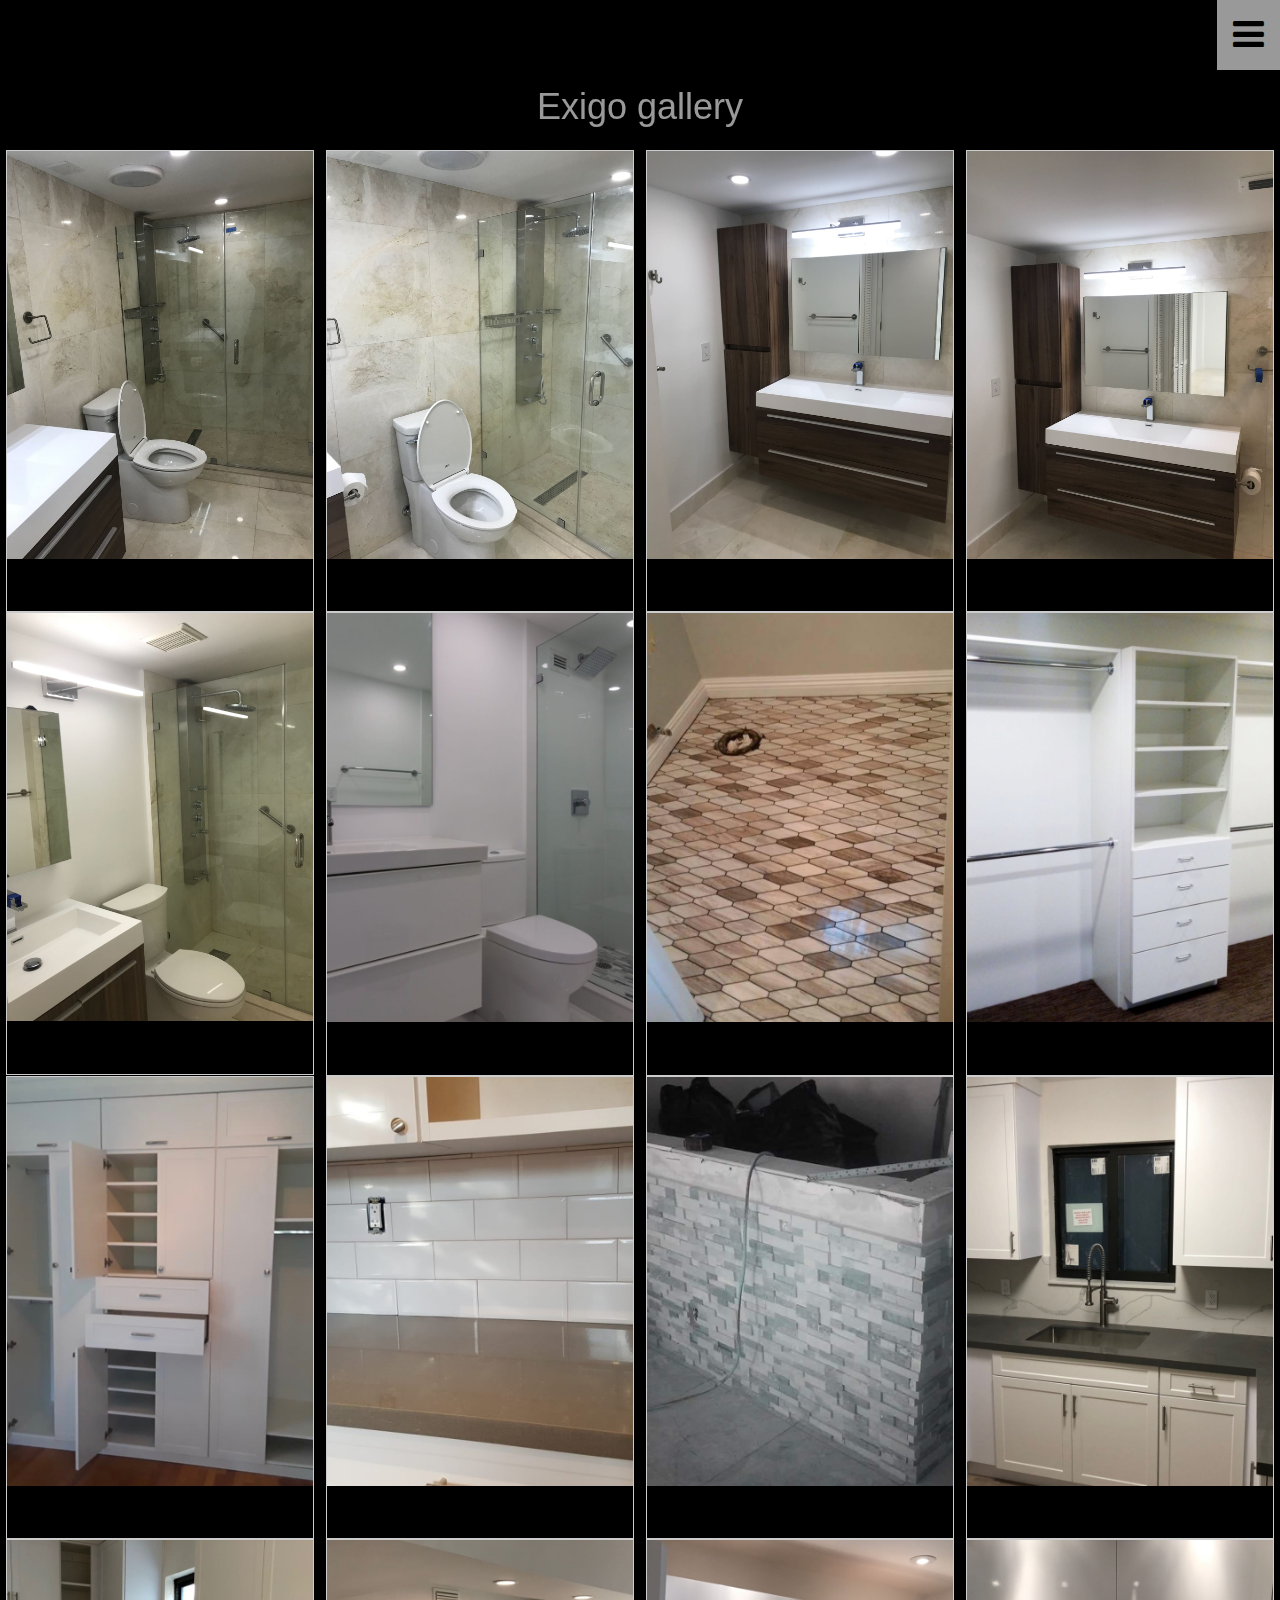
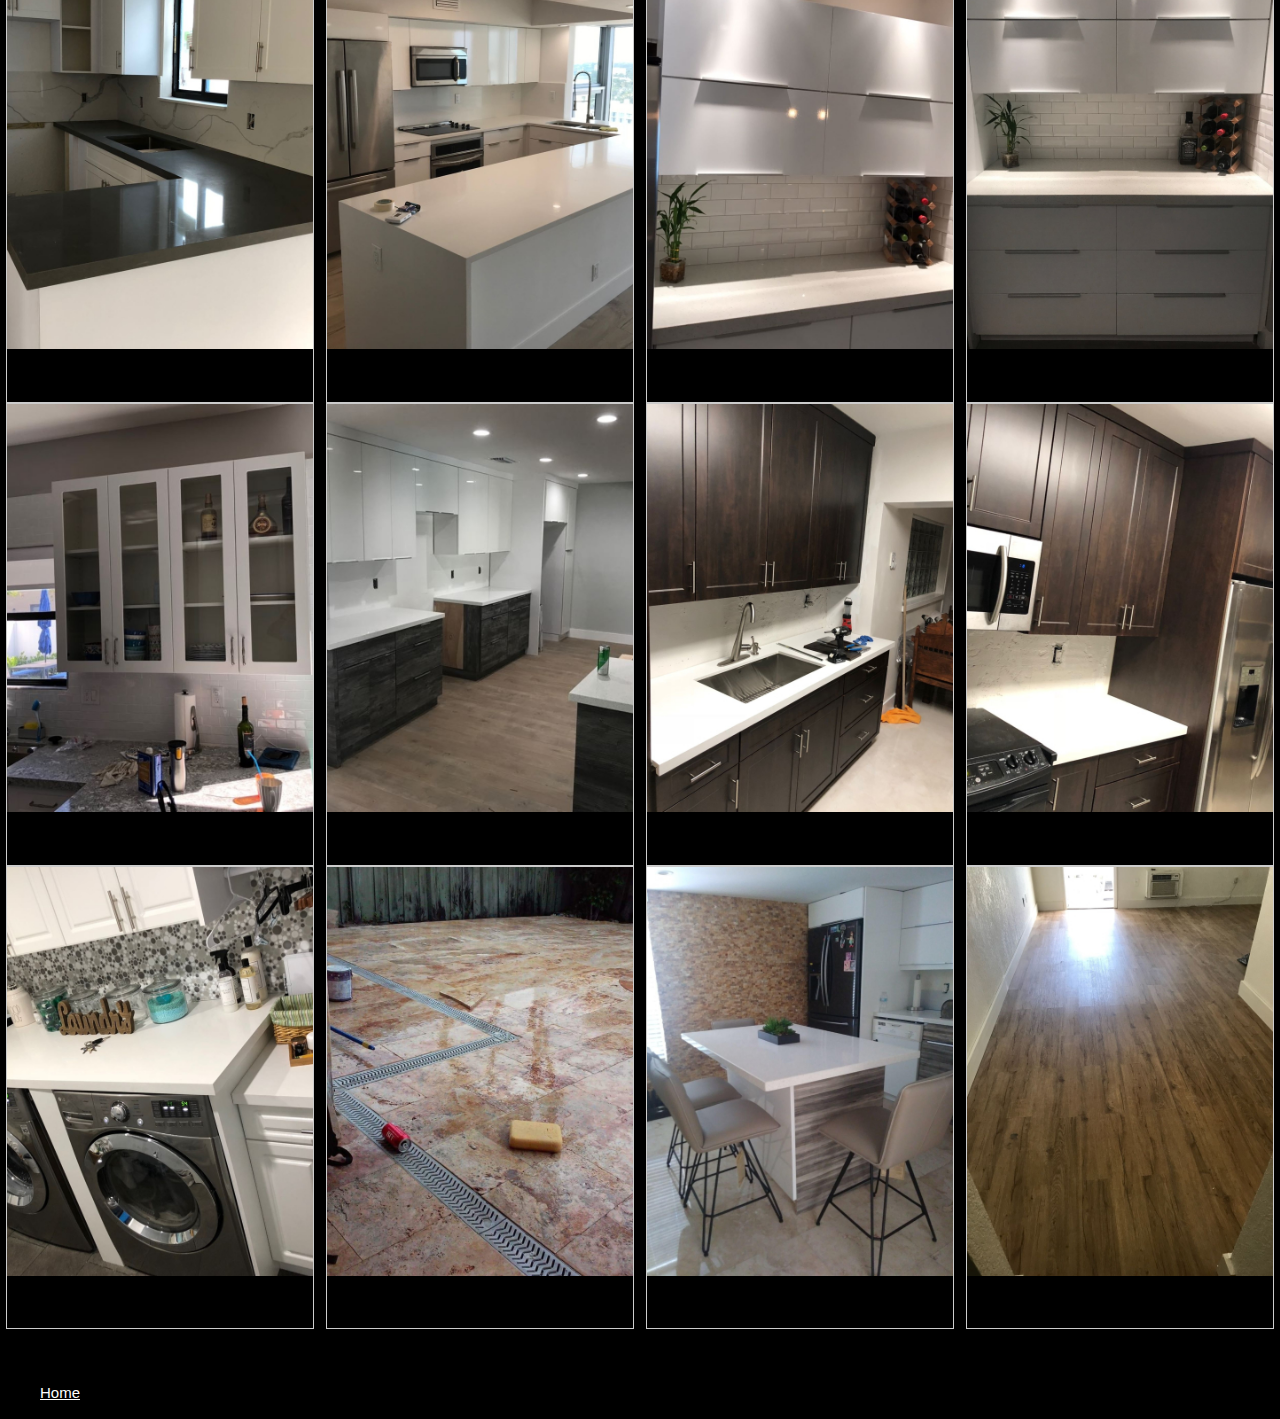
==== commit 7772734f: "fixed images" ====
--- a/gallery.html
+++ b/gallery.html
@@ -1,129 +1,56 @@
 <!DOCTYPE html>
-<!--[if IE 8 ]><html class="no-js oldie ie8" lang="en"> <![endif]-->
-<!--[if IE 9 ]><html class="no-js oldie ie9" lang="en"> <![endif]-->
-<!--[if (gte IE 9)|!(IE)]><!--><html class="no-js" lang="en"> <!--<![endif]-->
-<head>
-
-   <!--- basic page needs
-   ================================================== -->
-   <meta charset="utf-8">
-	<title>Exigo Management Group</title>
-	<meta name="description" content="">  
-	<meta name="author" content="">
-
-   <!-- mobile specific metas
-   ================================================== -->
-	<meta name="viewport" content="width=device-width, initial-scale=1, maximum-scale=1">
-
- 	<!-- CSS
-   ================================================== -->
-   <link rel="stylesheet" href="css/base.css">
-   <link rel="stylesheet" href="css/vendor.css">  
-   <link rel="stylesheet" href="css/main.css">  
-   <link rel="stylesheet" href="https://fonts.googleapis.com/icon?family=Material+Icons">
-   <link rel="icon" href="images/exigo.jpg">
-
-   <!-- script
-   ================================================== -->
-	<script src="js/modernizr.js"></script>
-	<script src="js/pace.min.js"></script>
-
-   <!-- favicons
-	================================================== -->
-	<link rel="shortcut icon" href="favicon.ico" type="image/x-icon">
-	<link rel="icon" href="favicon.ico" type="image/x-icon">
-
-</head>
-
-<body id="top">
-
-	<!-- header 
-   ================================================== -->
-   <header>  
-
-		<a id="header-menu-trigger" href="#0">
-		 	<span class="header-menu-text">Menu</span>
-		  	<span class="header-menu-icon"></span>
-		</a> 
-
-		<nav id="menu-nav-wrap">
-
-			<a href="#0" class="close-button" title="close"><span>Close</span></a>	
-
-	   	<h3>Exigo Management Group </h3>  
-
-			<ul class="nav-list">
-				<li class="current"><a class="smoothscroll" href="#home" title="">Home</a></li>
-				<li><a class="smoothscroll" href="#about" title="">About</a></li>
-				<li><a class="smoothscroll" href="#services" title="">Services</a></li>
-				<li><a class="smoothscroll" href="#portfolio" title="">Works</a></li>
-				<li><a class="smoothscroll" href="#contact" title="">Contact</a></li>						
-			</ul>	
-
-		</nav>  <!-- end #menu-nav-wrap -->
-
-	</header> <!-- end header -->  
-
-
-   <!-- home
-   ================================================== -->
-   <section id="home">
-
-   	<div class="overlay"></div>
-
-   	<div class="home-content-table">	
-		   <div class="home-content-tablecell">
-		   	<div class="row">
-		   		<div class="col-twelve">		   			
-			  		
-			  				<h1 class="animate-intro">We Are Exigo Management Group </h1>
-				  			<h3 class="animate-intro">
-							We are here for all  <br>
-							of your contractor needs.
-				  			</h3>	
-
-				  			<div class="more animate-intro">
-				  				<a class="smoothscroll button stroke" href="#about">
-				  					see more examples
-				  				</a>
-				  			</div>							
-
-			  		</div> <!-- end col-twelve --> 
-		   	</div> <!-- end row --> 
-		   </div> <!-- end home-content-tablecell --> 		   
-		</div> <!-- end home-content-table -->
-		</div>			
-   
-   </section> <!-- end home -->
-
-
-   <!-- portfolio
-   ================================================== -->
-   <section id="portfolio">
-   	
-   	<div class="intro-wrap">
-
-   		<div class="row narrow section-intro with-bottom-sep animate-this">
-	   		<div class="col-twelve">
-	   			<h3>Showcase</h3>
-		   		<h1>Our favorite work.</h1>  			
-		   		
-		   		<p class="lead">Lorem ipsum Dolor adipisicing nostrud et aute Excepteur amet commodo ea dolore irure esse Duis nulla sint fugiat cillum ullamco proident aliquip quis qui voluptate dolore veniam Ut laborum non est in officia.</p>	   			
-	   		</div>   		
-	   	</div> <!-- end row section-intro -->   		
-
-   	</div> <!-- end intro-wrap --> 
-   	<br>  	
-
-    <div class="desc">Add a description of the image here</div>
-  </div>
-</div>
-
-
+<html>
+<title>Exigo gallery</title>
+<meta charset="UTF-8">
+<meta name="viewport" content="width=device-width, initial-scale=1">
+<link rel="stylesheet" href="https://www.w3schools.com/w3css/4/w3.css">
+<link rel="stylesheet" href="https://fonts.googleapis.com/css?family=Montserrat">
+<link rel="stylesheet" href="https://cdnjs.cloudflare.com/ajax/libs/font-awesome/4.7.0/css/font-awesome.min.css">
+<link rel="stylesheet" type="text/css" href="css/style.css">
+<link rel="stylesheet" href="https://stackpath.bootstrapcdn.com/bootstrap/4.1.3/css/bootstrap.min.css" integrity="sha384-MCw98/SFnGE8fJT3GXwEOngsV7Zt27NXFoaoApmYm81iuXoPkFOJwJ8ERdknLPMO" crossorigin="anonymous">
+
+<style>
+body,h1 {font-family: "Montserrat", sans-serif, color: white;}
+body {background-color: black}
+</style>
+<body>
+
+<!-- Sidebar -->
+<nav class="w3-sidebar w3-black w3-animate-top w3-xxlarge" style="display:none;padding-top:150px" id="mySidebar">
+  <a href="javascript:void(0)" onclick="w3_close()" class="w3-button w3-black w3-xxlarge w3-padding w3-display-topright" style="padding:6px 24px">
+    <i class="fa fa-remove"></i>
+  </a>
+  <div class="w3-bar-block w3-center">
+    <a href="index.html" class="w3-bar-item w3-button w3-text-grey w3-hover-black">Home</a>
+  </div>
+</nav>
+
+<!-- !PAGE CONTENT! -->
+
+<!-- Header -->
+<div class="w3-opacity">
+<span class="w3-button w3-xxlarge w3-white w3-right" onclick="w3_open()"><i class="fa fa-bars"></i></span> 
+<div class="w3-clear"></div>
+<header class="w3-center w3-margin-bottom">
+  <h1>Exigo gallery</h1>
+</header>
+</div>
+
+<!-- Photo Grid -->
 <div class="responsive">
   <div class="gallery">
     <a target="_blank" href="images/bath.jpeg">
-      <img src="images/bath.jpeg" alt="Forest" width="600" height="400">
+      <img src="images/bath.jpeg" alt="Cinque Terre" width="300" height="200">
+    </a>
+    <div class="desc">Add a description of the image here</div>
+  </div>
+</div>
+
+
+<div class="responsive">
+  <div class="gallery">
+    <a target="_blank" href="images/bath3.jpeg">
+      <img src="images/bath3.jpeg" alt="Forest" width="300" height="200">
     </a>
     <div class="desc">Add a description of the image here</div>
   </div>
@@ -132,245 +59,217 @@
 <div class="responsive">
   <div class="gallery">
     <a target="_blank" href="images/barth2.jpeg">
-      <img src="images/barth2.jpeg" alt="Northern Lights" width="600" height="400">
-    </a>
-    <div class="desc">Add a description of the image here</div>
-  </div>
-</div>
-
-<div class="responsive">
-  <div class="gallery">
-    <a target="_blank" href="images/bath3.jpeg">
-      <img src="images/bath3.jpeg" alt="Mountains" width="600" height="400">
-    </a>
-    <div class="desc">Add a description of the image here</div>
-  </div>
-</div>
+      <img src="images/barth2.jpeg" alt="Northern Lights" width="300" height="200">
+    </a>
+    <div class="desc">Add a description of the image here</div>
+  </div>
+</div>
+
+<div class="responsive">
+  <div class="gallery">
+    <a target="_blank" href="images/bath4.jpeg">
+      <img src="images/bath4.jpeg" alt="Mountains" width="300" height="200">
+    </a>
+    <div class="desc">Add a description of the image here</div>
+  </div>
+</div>
+<div class="responsive">
+  <div class="gallery">
+    <a target="_blank" href="images/bath5.jpeg">
+      <img src="images/bath5.jpeg" alt="Mountains" width="300" height="200">
+    </a>
+    <div class="desc">Add a description of the image here</div>
+  </div>
+</div>
+<div class="responsive">
+  <div class="gallery">
+    <a target="_blank" href="images/bath6.jpeg">
+      <img src="images/bath26.jpg" alt="Mountains" width="300" height="200">
+    </a>
+    <div class="desc">Add a description of the image here</div>
+  </div>
+</div>
+<div class="responsive">
+  <div class="gallery">
+    <a target="_blank" href="images/bath10.jpeg">
+      <img src="images/bath100.jpg" alt="Mountains" width="300" height="200">
+    </a>
+    <div class="desc">Add a description of the image here</div>
+  </div>
+</div>
+<div class="responsive">
+  <div class="gallery">
+    <a target="_blank" href="images/closet.jpeg">
+      <img src="images/closet1.jpg" alt="Mountains" width="300" height="200">
+    </a>
+    <div class="desc">Add a description of the image here</div>
+  </div>
+</div>
+<div class="responsive">
+  <div class="gallery">
+    <a target="_blank" href="images/closet2.jpeg">
+      <img src="images/closet22.jpg" alt="Mountains" width="300" height="200">
+    </a>
+    <div class="desc">Add a description of the image here</div>
+  </div>
+</div>
+<div class="responsive">
+  <div class="gallery">
+    <a target="_blank" href="images/counter3.jpeg">
+      <img src="images/counter33.jpg" alt="Mountains" width="300" height="200">
+    </a>
+    <div class="desc">Add a description of the image here</div>
+  </div>
+</div>
+<div class="responsive">
+  <div class="gallery">
+    <a target="_blank" href="images/counter4.jpeg">
+      <img src="images/counter44.jpg" alt="Mountains" width="300" height="200">
+    </a>
+    <div class="desc">Add a description of the image here</div>
+  </div>
+</div>
+<div class="responsive">
+  <div class="gallery">
+    <a target="_blank" href="images/counter8.jpeg">
+      <img src="images/counter88.jpg" alt="Mountains" width="300" height="200">
+    </a>
+    <div class="desc">Add a description of the image here</div>
+  </div>
+</div>
+<div class="responsive">
+  <div class="gallery">
+    <a target="_blank" href="images/counter9.jpeg">
+      <img src="images/counter99.jpg" alt="Mountains" width="300" height="200">
+    </a>
+    <div class="desc">Add a description of the image here</div>
+  </div>
+</div>
+<div class="responsive">
+  <div class="gallery">
+    <a target="_blank" href="images/kitchen.jpeg">
+      <img src="images/kitchen1.jpg" alt="Mountains" width="300" height="200">
+    </a>
+    <div class="desc">Add a description of the image here</div>
+  </div>
+</div>
+<div class="responsive">
+  <div class="gallery">
+    <a target="_blank" href="images/kitchen6.jpeg">
+      <img src="images/kitchen66.jpg" alt="Mountains" width="300" height="200">
+    </a>
+    <div class="desc">Add a description of the image here</div>
+  </div>
+</div>
+<div class="responsive">
+  <div class="gallery">
+    <a target="_blank" href="images/kitchen7.jpeg">
+      <img src="images/kitchen77.jpg" alt="Mountains" width="300" height="200">
+    </a>
+    <div class="desc">Add a description of the image here</div>
+  </div>
+</div>
+<div class="responsive">
+  <div class="gallery">
+    <a target="_blank" href="images/kitchen11.jpeg">
+      <img src="images/kitchen111.jpg" alt="Mountains" width="300" height="200">
+    </a>
+    <div class="desc">Add a description of the image here</div>
+  </div>
+</div>
+<div class="responsive">
+  <div class="gallery">
+    <a target="_blank" href="images/kitchen12.jpeg">
+      <img src="images/kitchen112.jpg" alt="Mountains" width="300" height="200">
+    </a>
+    <div class="desc">Add a description of the image here</div>
+  </div>
+</div>
+<div class="responsive">
+  <div class="gallery">
+    <a target="_blank" href="images/kitchen16.jpeg">
+      <img src="images/kitchen116.jpg" alt="Mountains" width="300" height="200">
+    </a>
+    <div class="desc">Add a description of the image here</div>
+  </div>
+</div>
+<div class="responsive">
+  <div class="gallery">
+    <a target="_blank" href="images/kitchen17.jpeg">
+      <img src="images/kitchen117.jpg" alt="Mountains" width="300" height="200">
+    </a>
+    <div class="desc">Add a description of the image here</div>
+  </div>
+</div>
+<div class="responsive">
+  <div class="gallery">
+    <a target="_blank" href="images/laundry.jpeg">
+      <img src="images/laundry1.jpg" alt="Mountains" width="300" height="200">
+    </a>
+    <div class="desc">Add a description of the image here</div>
+  </div>
+</div>
+<div class="responsive">
+  <div class="gallery">
+    <a target="_blank" href="images/pool3.jpeg">
+      <img src="images/pool1.jpg" alt="Mountains" width="300" height="200">
+    </a>
+    <div class="desc">Add a description of the image here</div>
+  </div>
+</div>
+<div class="responsive">
+  <div class="gallery">
+    <a target="_blank" href="images/table.jpeg">
+      <img src="images/table1.jpg" alt="Mountains" width="300" height="200">
+    </a>
+    <div class="desc">Add a description of the image here</div>
+  </div>
+</div>
+<div class="responsive">
+  <div class="gallery">
+    <a target="_blank" href="images/wood.jpeg">
+      <img src="images/wood1.jpg" alt="Mountains" width="300" height="200">
+    </a>
+    <div class="desc">Add a description of the image here</div>
+  </div>
+</div>
+
 
 <div class="clearfix"></div>
 
 
-   <!-- Testimonials Section
-   ================================================== -->
-   <section id="testimonials">
-   	<button>more examples</button>	
-<br>
-<br>
-   	<div class="row">
-   		<div class="col-twelve">
-   			<h2 class="animate-this">What They Say About Us.</h2>
-   		</div>   		
-   	</div>   	
-
-      <div class="row flex-container">
-    
-         <div id="testimonial-slider" class="flex-slider animate-this">
-
-            <ul class="slides">
-
-               <li>
-                  <p>
-                  Your work is going to fill a large part of your life, and the only way to be truly satisfied is
-                  to do what you believe is great work. And the only way to do great work is to love what you do.
-                  If you haven't found it yet, keep looking. Don't settle. As with all matters of the heart, you'll know when you find it.
-                  </p> 
-
-                  <div class="testimonial-author">
-                    	<img src="" alt="Author image">
-                    	<div class="author-info">
-                    		Jose Perez
-                    		<span class="position">CEO, Apple.</span>
-                    	</div>
-                  </div>                 
-             	</li> <!-- end slide -->
-
-               <li>
-                  <p>
-                  This is Photoshop's version  of Lorem Ipsum. Proin gravida nibh vel velit auctor aliquet.
-                  Aenean sollicitudin, lorem quis bibendum auctor, nisi elit consequat ipsum, nec sagittis sem
-                  nibh id elit. Duis sed odio sit amet nibh vulputate cursus a sit amet mauris.    
-                  </p>
-
-               	<div class="testimonial-author">
-                    	<img src="" alt="Author image">
-                    	<div class="author-info">
-                    		John Doe
-                    		<span>CEO, ABC Corp.</span>
-                    	</div>
-                  </div>                                         
-               </li> <!-- end slide -->
-
-            </ul> <!-- end slides -->
-
-         </div> <!-- end testimonial-slider -->         
-        
-      </div> <!-- end flex-container -->
-
-   </section> <!-- end testimonials -->
-
-
-	<!-- stats
-   ================================================== -->
-
-
-	<!-- contact
-   ================================================== -->
-   <section id="contact">
-
-      <div class="overlay"></div>
-
-		<div class="row narrow section-intro with-bottom-sep animate-this">
-   		<div class="col-twelve">
-   			<h3>Contact</h3>
-   			<h1>Get In Touch.</h1>
-
-   			<p class="lead">Quisque velit nisi, pretium ut lacinia in, elementum id enim. Curabitur arcu erat, accumsan id imperdiet et, porttitor at sem. Lorem ipsum dolor sit amet, consectetur adipiscing elit. Praesent sapien massa, convallis a pellentesque nec, egestas non nisi.</p>
-   		</div> 
-   	</div> <!-- end section-intro -->
-
-   	<div class="row contact-content">
-
-   		<div class="col-seven tab-full animate-this">
-
-   			<h5>Send Us A Message</h5>
-
-            <!-- form -->
-           <form action="https://formspree.io/lucasalvarado23@gmail.com"
-      method="POST">   			
-
-               <div class="form-field">
- 					   <input name="contactName" type="text" id="contactName" placeholder="Name" value="" minlength="2" required="">
-               </div>
-
-               <div class="row">
-                 	<div class="col-six tab-full">
-                 		<div class="form-field">
-                 			<input name="contactEmail" type="email" id="contactEmail" placeholder="Email" value="" required="">
-                 		</div>		      			   
-		            </div>
-	            	<div class="col-six tab-full">	            
-	            		<div class="form-field">
-	            			<input name="contactSubject" type="text" id="contactSubject" placeholder="Subject" value="">
-	                  </div>		     				   
-		            </div>
-               </div>
-                                         
-               <div class="form-field">
-	              	<textarea name="contactMessage" id="contactMessage" placeholder="message" rows="10" cols="50" required=""></textarea>
-	            </div> 
-
-               <div class="form-field">
-                  <button class="submitform">Submit</button>
-
-                  <div id="submit-loader">
-                     <div class="text-loader">Sending...</div>                             
-       			      <div class="s-loader">
-							  	<div class="bounce1"></div>
-							  	<div class="bounce2"></div>
-							  	<div class="bounce3"></div>
-							</div>
-						</div>
-               </div>
-
-      		</form> <!-- end form -->
-
-            <!-- contact-warning -->
-            <div id="message-warning"></div> 
-
-            <!-- contact-success -->
-      		<div id="message-success">
-               <i class="fa fa-check"></i>Your message was sent, thank you!<br>
-      		</div>
-
-         </div> <!-- end col-seven --> 
-
-         <div class="col-four tab-full contact-info end animate-this">
-
-         	<h5>Contact Information</h5>
-
-         	<div class="cinfo">
-	   			<h6>Where to Find Us</h6>
-	   			<p>
-	            	1600 Amphitheatre Parkway<br>
-	            	Miami Beach, FL<br>
-	            	33141 US
-	            </p>
-	   		</div> <!-- end cinfo -->
-
-	   		<div class="cinfo">
-	   			<h6>Email Us At</h6>
-	   			<p>
-	   				Damian@exigogrp.com			     
-				   </p>
-	   		</div> <!-- end cinfo -->
-
-	   		<div class="cinfo">
-	   			<h6>Call Us At</h6>
-	   			<p>
-	   				786-587-4736
-				   </p>
-	   		</div>
-
-         </div> <!-- end cinfo --> 
-
-   	</div> <!-- end row contact-content -->
-		
-	</section> <!-- end contact -->
-
-
-	<!-- footer
-   ================================================== -->
-	<footer>
-     	<div class="col-twelve">
-
-   		<div>  
-
-	      	<div>       
-
-	            <h4 id="foot" ">EXIGO MANAGEMENT GROUP</h4>
-
-	            <p>Proin eget tortor risus. Mauris blandit aliquet elit, eget tincidunt nibh pulvinar a. Praesent sapien massa, convallis a pellentesque nec, egestas non nisi. Mauris blandit aliquet elit, eget tincidunt nibh pulvinar a. Nulla porttitor accumsan tincidunt. Nulla porttitor accumsan tincidunt. Proin eget tortor risus.</p>	            
-
-		      </div> <!-- end footer-about --> 
-
-   	</div> <!-- end footer-main -->
-
-   	<div class="footer-bottom">
-
-      	<div>
-
-      		<div class="col-twelve">
-	      		<div class="copyright">
-		         	<span>© Copyright Exigo Management group</span> 
-		         	<br>
-		         	<p>Made by </p>
-		         	<a href="https://305designs.com">
-<img border="0" alt="305" src="images/305-logo.jpg" width="80" height="80">
-</a>		         	
-		         </div>		               
-	      	</div>
-
-      	</div>   	
-
-      </div> <!-- end footer-bottom -->
-
-      <div id="go-top">
-		   <a class="smoothscroll" title="Back to Top" href="#top">
-		   	<i class="fa fa-long-arrow-up" aria-hidden="true"></i>
-		   </a>
-		</div>		
-   </footer>
-
-   <div id="preloader"> 
-    	<div id="loader"></div>
-   </div> 
-
-   <!-- Java Script
-   ================================================== --> 
-   <script src="js/jquery-2.1.3.min.js"></script>
-   <script src="js/plugins.js"></script>
-   <script src="js/main.js"></script>
+<!-- End Page Content -->
+</div>
+
+<!-- Footer -->
+ <footer class="my-5 pt-5 text-muted text-center text-small">
+        <p class="mb-1">&copy; 2018 exigo management company</p>
+        <ul class="list-inline">
+          <li class="list-inline-item"><a href="index.html">Home</a></li>
+        </ul>
+      </footer>
+    </div>
+
+ 
+<script>
+// Toggle grid padding
+function myFunction() {
+    var x = document.getElementById("myGrid");
+    if (x.className === "w3-row") {
+        x.className = "w3-row-padding";
+    } else { 
+        x.className = x.className.replace("w3-row-padding", "w3-row");
+    }
+}
+// Open and close sidebar
+function w3_open() {
+    document.getElementById("mySidebar").style.width = "100%";
+    document.getElementById("mySidebar").style.display = "block";
+}
+function w3_close() {
+    document.getElementById("mySidebar").style.display = "none";
+}
+</script>
 
 </body>
-
 </html>--- a/css/style.css
+++ b/css/style.css
@@ -0,0 +1,56 @@
+h1 {
+	color: white !important;
+}
+div.gallery {
+    border: 1px solid #ccc;
+}
+
+div.gallery:hover {
+    border: 1px solid #777;
+}
+
+div.gallery img {
+    width: 100%;
+    height: auto;
+}
+
+div.desc {
+    padding: 15px;
+    text-align: center;
+}
+
+* {
+    box-sizing: border-box;
+}
+
+.responsive {
+    padding: 0 6px;
+    float: left;
+    width: 24.99999%;
+}
+
+@media only screen and (max-width: 700px) {
+    .responsive {
+        width: 49.99999%;
+        margin: 6px 0;
+    }
+}
+
+@media only screen and (max-width: 500px) {
+    .responsive {
+        width: 100%;
+    }
+}
+
+.clearfix:after {
+    content: "";
+    display: table;
+    clear: both;
+}
+span {
+    color: white;
+    text-align: center;
+}
+a{
+    color: white;
+}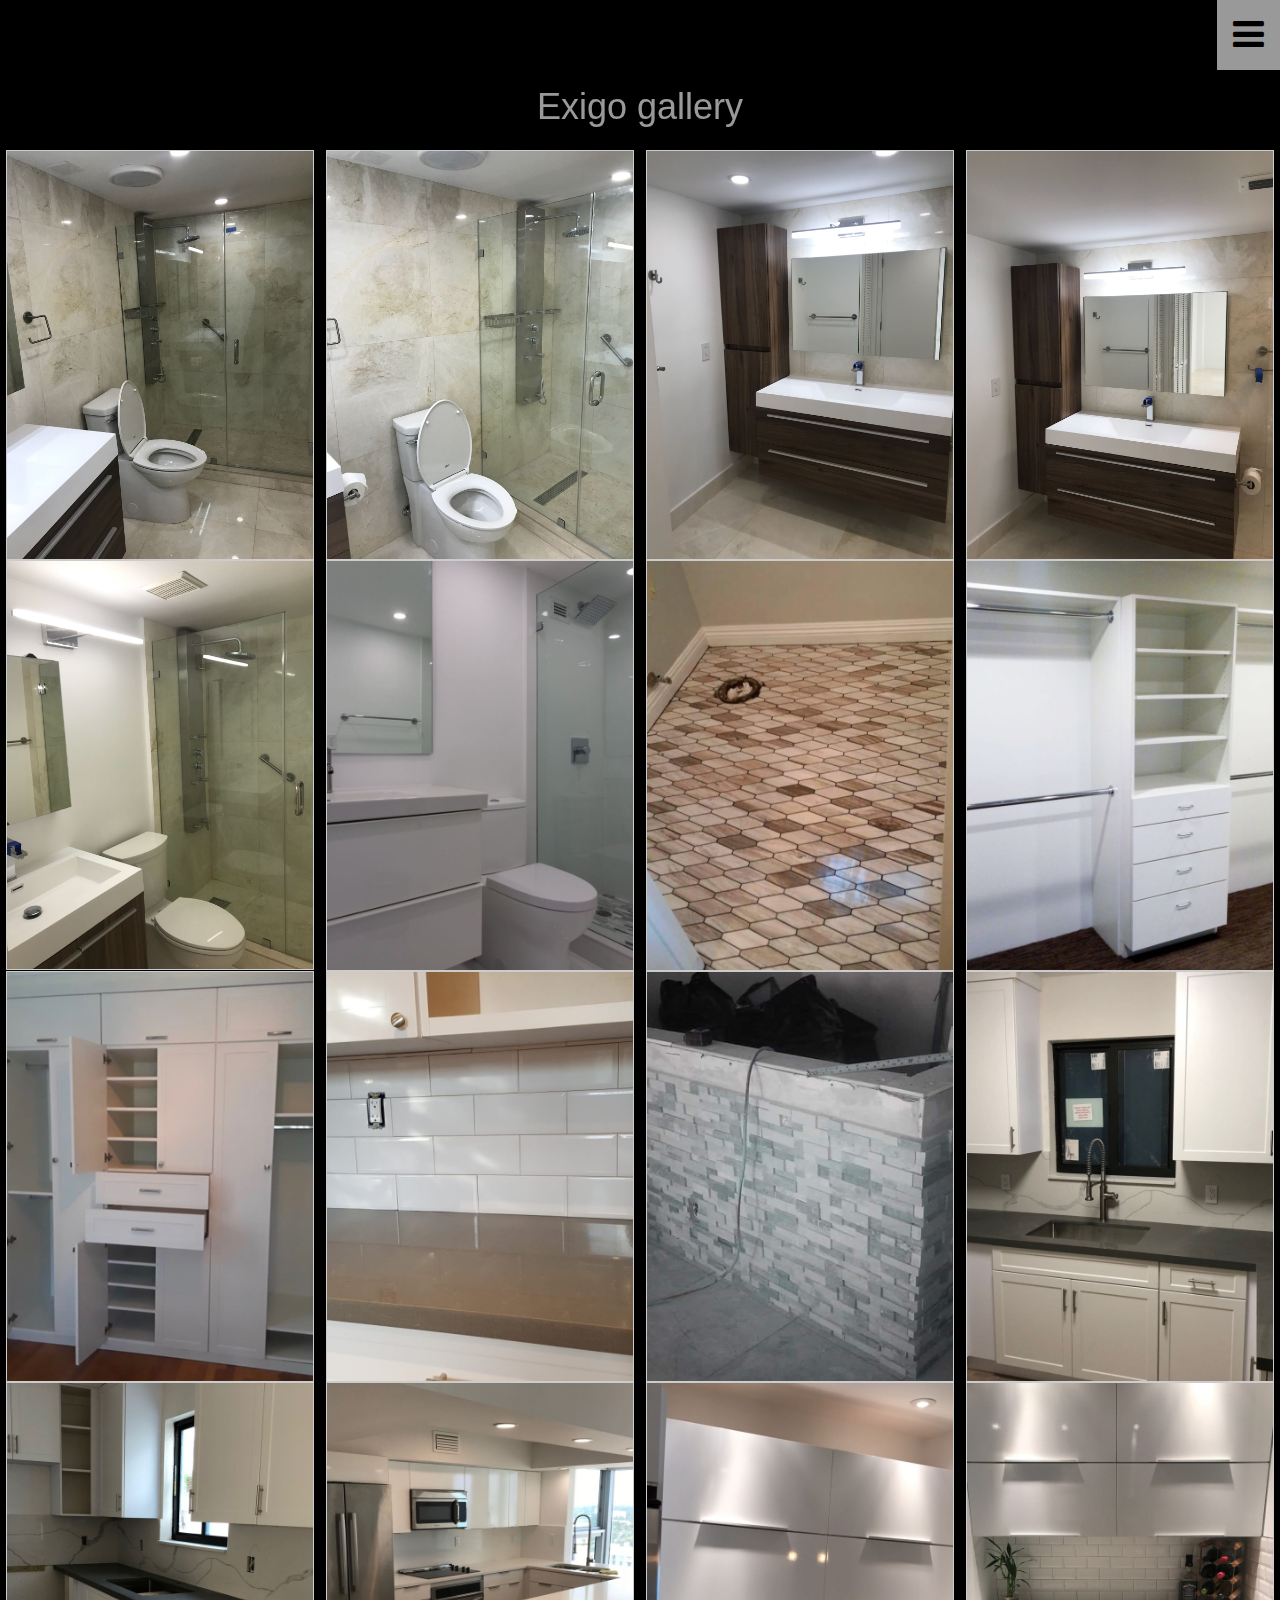
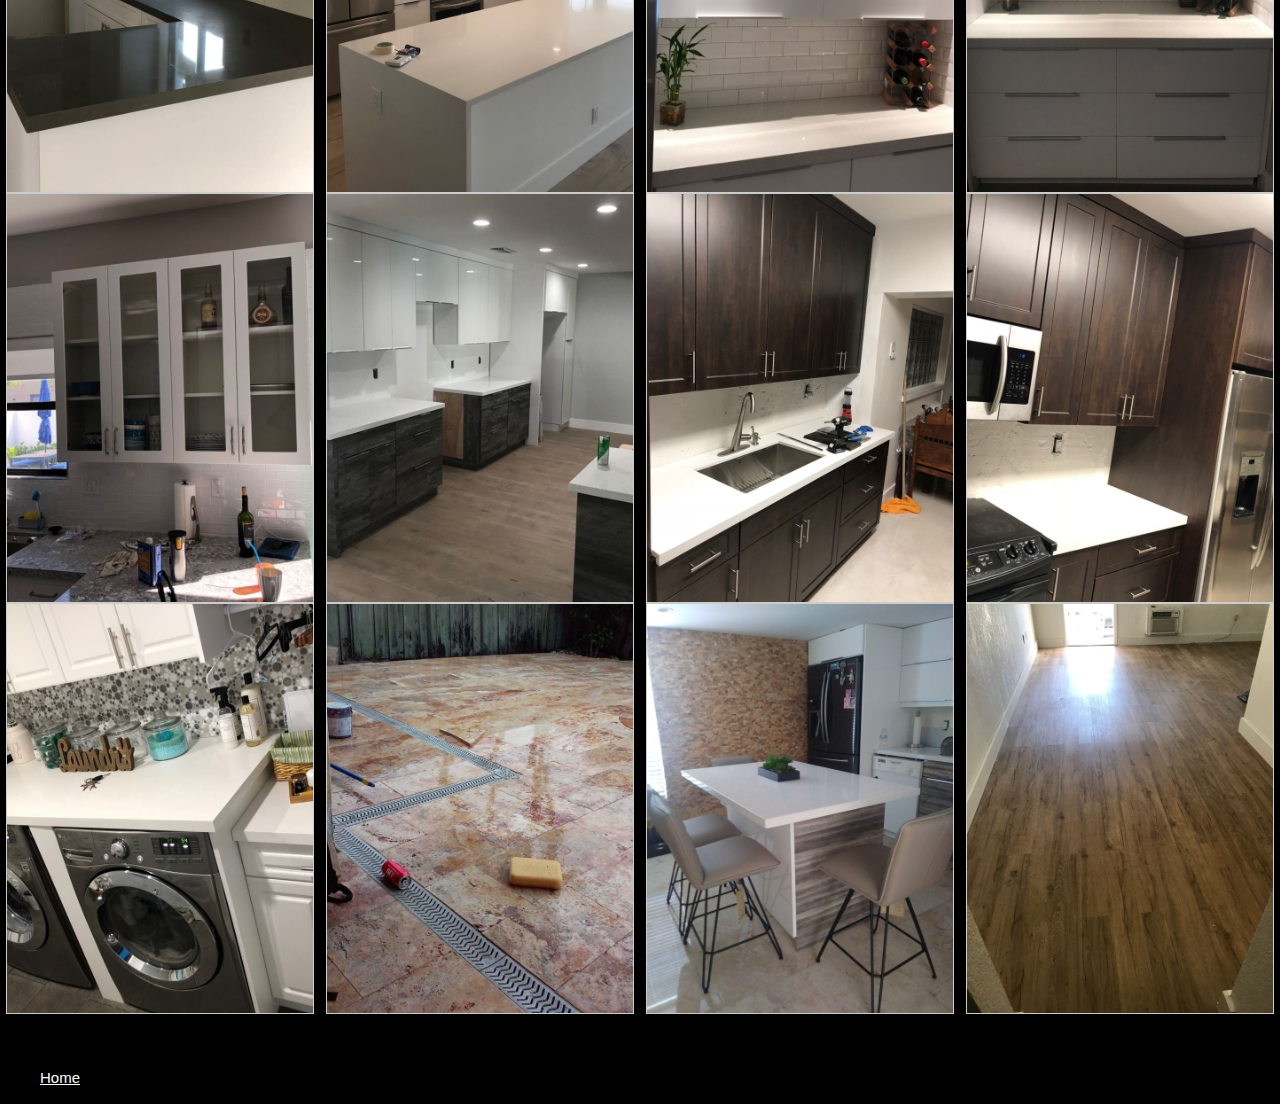
==== commit 8067cfad: "deleted description" ====
--- a/gallery.html
+++ b/gallery.html
@@ -42,7 +42,6 @@
     <a target="_blank" href="images/bath.jpeg">
       <img src="images/bath.jpeg" alt="Cinque Terre" width="300" height="200">
     </a>
-    <div class="desc">Add a description of the image here</div>
   </div>
 </div>
 
@@ -52,7 +51,6 @@
     <a target="_blank" href="images/bath3.jpeg">
       <img src="images/bath3.jpeg" alt="Forest" width="300" height="200">
     </a>
-    <div class="desc">Add a description of the image here</div>
   </div>
 </div>
 
@@ -61,7 +59,6 @@
     <a target="_blank" href="images/barth2.jpeg">
       <img src="images/barth2.jpeg" alt="Northern Lights" width="300" height="200">
     </a>
-    <div class="desc">Add a description of the image here</div>
   </div>
 </div>
 
@@ -70,7 +67,6 @@
     <a target="_blank" href="images/bath4.jpeg">
       <img src="images/bath4.jpeg" alt="Mountains" width="300" height="200">
     </a>
-    <div class="desc">Add a description of the image here</div>
   </div>
 </div>
 <div class="responsive">
@@ -78,7 +74,6 @@
     <a target="_blank" href="images/bath5.jpeg">
       <img src="images/bath5.jpeg" alt="Mountains" width="300" height="200">
     </a>
-    <div class="desc">Add a description of the image here</div>
   </div>
 </div>
 <div class="responsive">
@@ -86,7 +81,6 @@
     <a target="_blank" href="images/bath6.jpeg">
       <img src="images/bath26.jpg" alt="Mountains" width="300" height="200">
     </a>
-    <div class="desc">Add a description of the image here</div>
   </div>
 </div>
 <div class="responsive">
@@ -94,7 +88,6 @@
     <a target="_blank" href="images/bath10.jpeg">
       <img src="images/bath100.jpg" alt="Mountains" width="300" height="200">
     </a>
-    <div class="desc">Add a description of the image here</div>
   </div>
 </div>
 <div class="responsive">
@@ -102,7 +95,6 @@
     <a target="_blank" href="images/closet.jpeg">
       <img src="images/closet1.jpg" alt="Mountains" width="300" height="200">
     </a>
-    <div class="desc">Add a description of the image here</div>
   </div>
 </div>
 <div class="responsive">
@@ -110,7 +102,6 @@
     <a target="_blank" href="images/closet2.jpeg">
       <img src="images/closet22.jpg" alt="Mountains" width="300" height="200">
     </a>
-    <div class="desc">Add a description of the image here</div>
   </div>
 </div>
 <div class="responsive">
@@ -118,7 +109,6 @@
     <a target="_blank" href="images/counter3.jpeg">
       <img src="images/counter33.jpg" alt="Mountains" width="300" height="200">
     </a>
-    <div class="desc">Add a description of the image here</div>
   </div>
 </div>
 <div class="responsive">
@@ -126,7 +116,6 @@
     <a target="_blank" href="images/counter4.jpeg">
       <img src="images/counter44.jpg" alt="Mountains" width="300" height="200">
     </a>
-    <div class="desc">Add a description of the image here</div>
   </div>
 </div>
 <div class="responsive">
@@ -134,7 +123,6 @@
     <a target="_blank" href="images/counter8.jpeg">
       <img src="images/counter88.jpg" alt="Mountains" width="300" height="200">
     </a>
-    <div class="desc">Add a description of the image here</div>
   </div>
 </div>
 <div class="responsive">
@@ -142,7 +130,6 @@
     <a target="_blank" href="images/counter9.jpeg">
       <img src="images/counter99.jpg" alt="Mountains" width="300" height="200">
     </a>
-    <div class="desc">Add a description of the image here</div>
   </div>
 </div>
 <div class="responsive">
@@ -150,7 +137,6 @@
     <a target="_blank" href="images/kitchen.jpeg">
       <img src="images/kitchen1.jpg" alt="Mountains" width="300" height="200">
     </a>
-    <div class="desc">Add a description of the image here</div>
   </div>
 </div>
 <div class="responsive">
@@ -158,7 +144,6 @@
     <a target="_blank" href="images/kitchen6.jpeg">
       <img src="images/kitchen66.jpg" alt="Mountains" width="300" height="200">
     </a>
-    <div class="desc">Add a description of the image here</div>
   </div>
 </div>
 <div class="responsive">
@@ -166,7 +151,6 @@
     <a target="_blank" href="images/kitchen7.jpeg">
       <img src="images/kitchen77.jpg" alt="Mountains" width="300" height="200">
     </a>
-    <div class="desc">Add a description of the image here</div>
   </div>
 </div>
 <div class="responsive">
@@ -174,7 +158,6 @@
     <a target="_blank" href="images/kitchen11.jpeg">
       <img src="images/kitchen111.jpg" alt="Mountains" width="300" height="200">
     </a>
-    <div class="desc">Add a description of the image here</div>
   </div>
 </div>
 <div class="responsive">
@@ -182,7 +165,6 @@
     <a target="_blank" href="images/kitchen12.jpeg">
       <img src="images/kitchen112.jpg" alt="Mountains" width="300" height="200">
     </a>
-    <div class="desc">Add a description of the image here</div>
   </div>
 </div>
 <div class="responsive">
@@ -190,7 +172,6 @@
     <a target="_blank" href="images/kitchen16.jpeg">
       <img src="images/kitchen116.jpg" alt="Mountains" width="300" height="200">
     </a>
-    <div class="desc">Add a description of the image here</div>
   </div>
 </div>
 <div class="responsive">
@@ -198,7 +179,6 @@
     <a target="_blank" href="images/kitchen17.jpeg">
       <img src="images/kitchen117.jpg" alt="Mountains" width="300" height="200">
     </a>
-    <div class="desc">Add a description of the image here</div>
   </div>
 </div>
 <div class="responsive">
@@ -206,7 +186,6 @@
     <a target="_blank" href="images/laundry.jpeg">
       <img src="images/laundry1.jpg" alt="Mountains" width="300" height="200">
     </a>
-    <div class="desc">Add a description of the image here</div>
   </div>
 </div>
 <div class="responsive">
@@ -214,7 +193,6 @@
     <a target="_blank" href="images/pool3.jpeg">
       <img src="images/pool1.jpg" alt="Mountains" width="300" height="200">
     </a>
-    <div class="desc">Add a description of the image here</div>
   </div>
 </div>
 <div class="responsive">
@@ -222,7 +200,6 @@
     <a target="_blank" href="images/table.jpeg">
       <img src="images/table1.jpg" alt="Mountains" width="300" height="200">
     </a>
-    <div class="desc">Add a description of the image here</div>
   </div>
 </div>
 <div class="responsive">
@@ -230,7 +207,6 @@
     <a target="_blank" href="images/wood.jpeg">
       <img src="images/wood1.jpg" alt="Mountains" width="300" height="200">
     </a>
-    <div class="desc">Add a description of the image here</div>
   </div>
 </div>
 
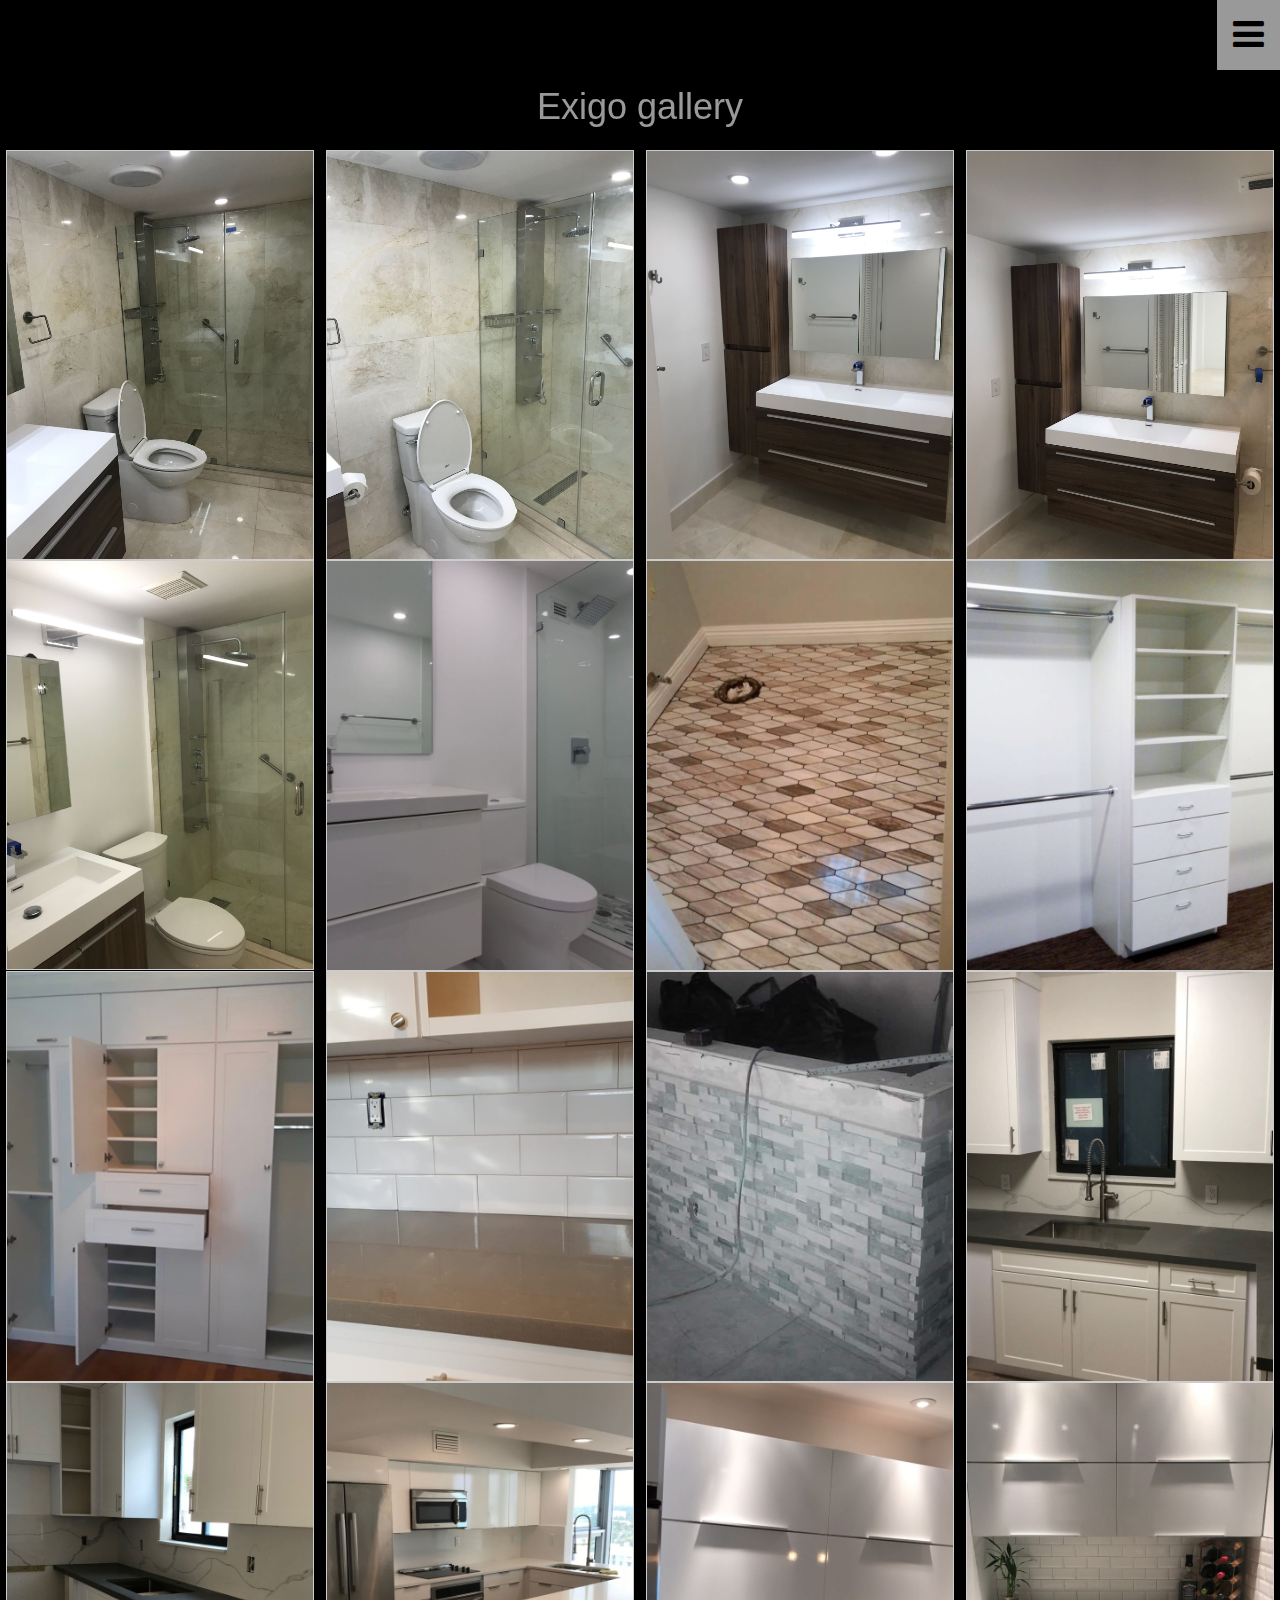
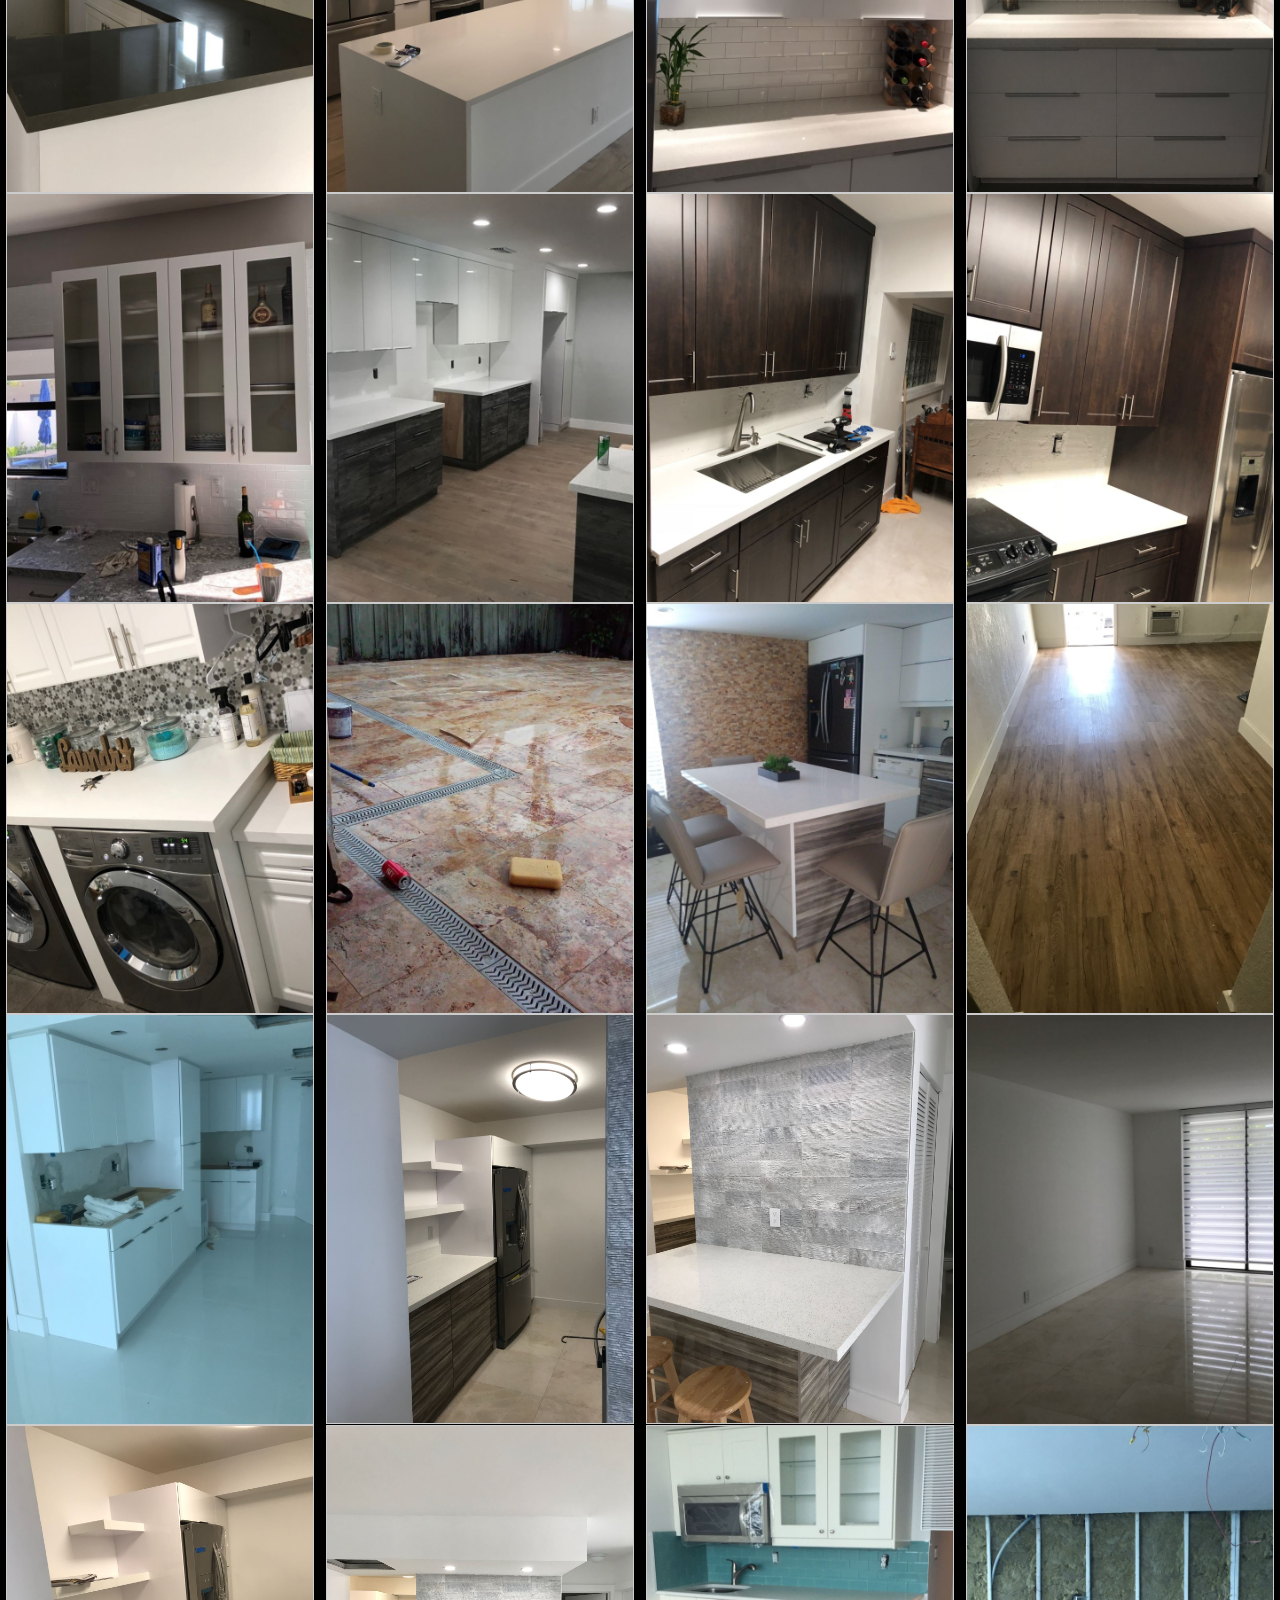
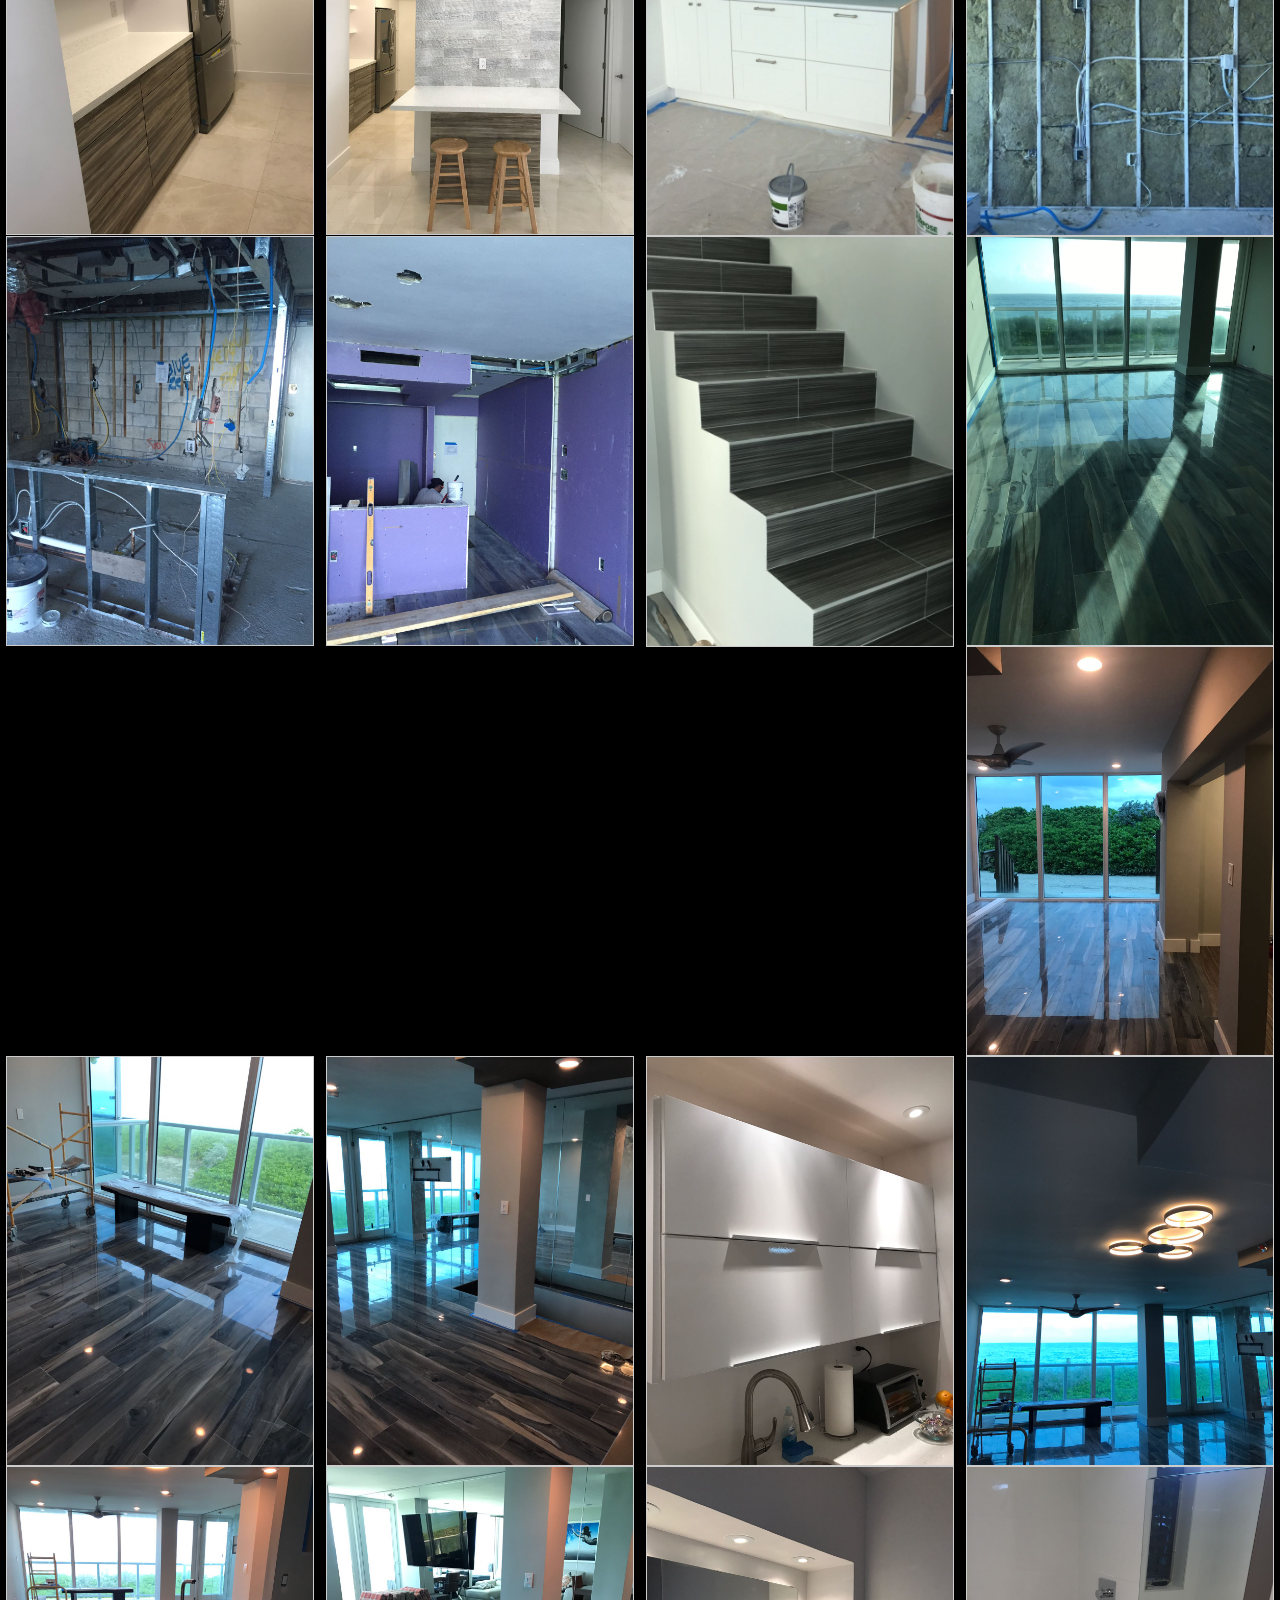
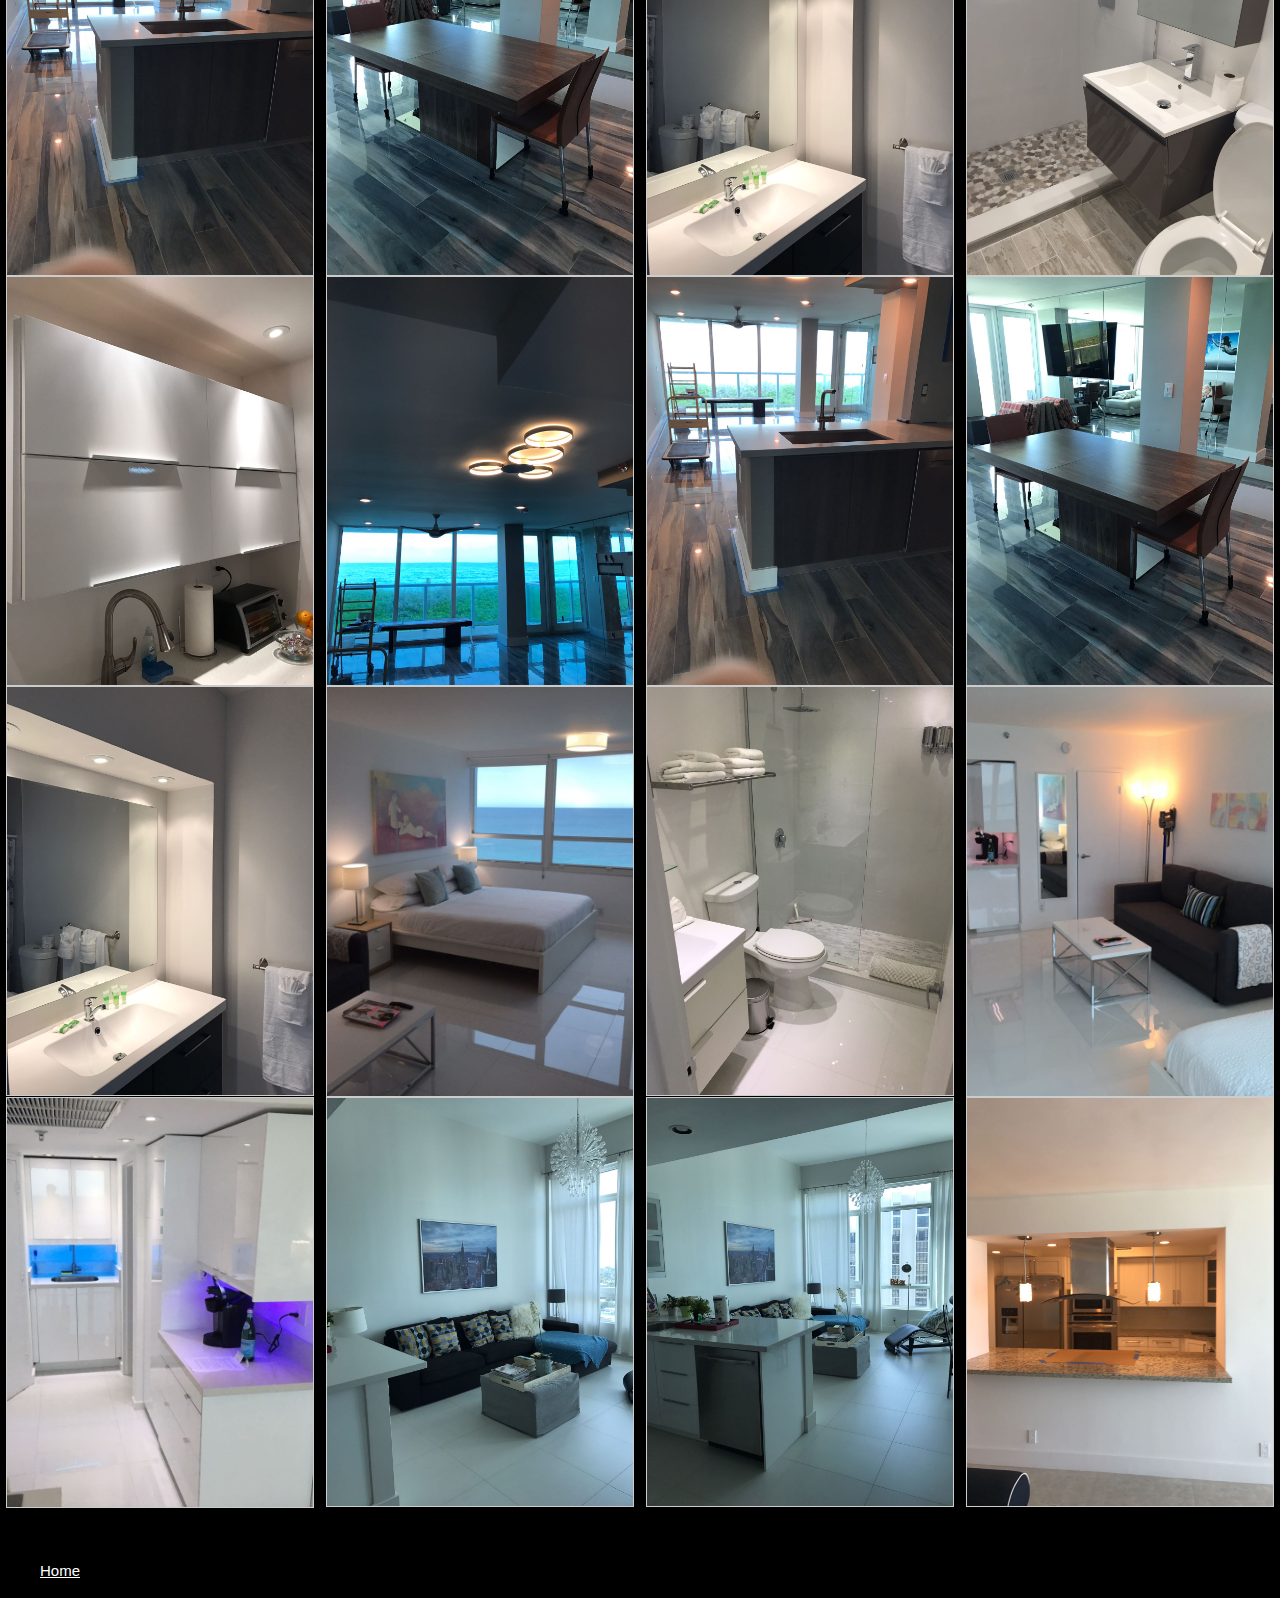
==== commit 7a6f9c8e: "adding new pics" ====
--- a/gallery.html
+++ b/gallery.html
@@ -209,6 +209,262 @@
     </a>
   </div>
 </div>
+<div class="responsive">
+  <div class="gallery">
+    <a target="_blank" href="images/new2.jpeg">
+      <img src="images/new222.jpg" alt="Mountains" width="300" height="200">
+    </a>
+  </div>
+</div>
+<div class="responsive">
+  <div class="gallery">
+    <a target="_blank" href="images/new3.jpeg">
+      <img src="images/new3.jpeg" alt="Mountains" width="300" height="200">
+    </a>
+  </div>
+</div>
+
+<div class="responsive">
+  <div class="gallery">
+    <a target="_blank" href="images/new4.jpeg">
+      <img src="images/new4.jpeg" alt="Mountains" width="300" height="200">
+    </a>
+  </div>
+</div>
+
+<div class="responsive">
+  <div class="gallery">
+    <a target="_blank" href="images/new5.jpeg">
+      <img src="images/new55.jpg" alt="Mountains" width="300" height="200">
+    </a>
+  </div>
+</div>
+
+<div class="responsive">
+  <div class="gallery">
+    <a target="_blank" href="images/new6.jpeg">
+      <img src="images/new6.jpeg" alt="Mountains" width="300" height="200">
+    </a>
+  </div>
+</div>
+
+<div class="responsive">
+  <div class="gallery">
+    <a target="_blank" href="images/new7.jpeg">
+      <img src="images/new7.jpeg" alt="Mountains" width="300" height="200">
+    </a>
+  </div>
+</div>
+
+<div class="responsive">
+  <div class="gallery">
+    <a target="_blank" href="images/new8.jpeg">
+      <img src="images/new88.jpg" alt="Mountains" width="300" height="200">
+    </a>
+  </div>
+</div>
+
+<div class="responsive">
+  <div class="gallery">
+    <a target="_blank" href="images/new9.jpeg">
+      <img src="images/new99.jpg" alt="Mountains" width="300" height="200">
+    </a>
+  </div>
+</div>
+
+<div class="responsive">
+  <div class="gallery">
+    <a target="_blank" href="images/new10.jpeg">
+      <img src="images/new10.jpeg" alt="Mountains" width="300" height="200">
+    </a>
+  </div>
+</div>
+<div class="responsive">
+  <div class="gallery">
+    <a target="_blank" href="images/new11.jpeg">
+      <img src="images/new11.jpeg" alt="Mountains" width="300" height="200">
+    </a>
+  </div>
+</div>
+<div class="responsive">
+  <div class="gallery">
+    <a target="_blank" href="images/new12.jpeg">
+      <img src="images/new112.jpg" alt="Mountains" width="300" height="200">
+    </a>
+  </div>
+</div>
+
+<div class="responsive">
+  <div class="gallery">
+    <a target="_blank" href="images/new13.jpeg">
+      <img src="images/new13.jpeg" alt="Mountains" width="300" height="200">
+    </a>
+  </div>
+</div>
+<div class="responsive">
+  <div class="gallery">
+    <a target="_blank" href="images/new15.jpeg">
+      <img src="images/new15.jpeg" alt="Mountains" width="300" height="200">
+    </a>
+  </div>
+</div>
+
+<div class="responsive">
+  <div class="gallery">
+    <a target="_blank" href="images/new16.jpeg">
+      <img src="images/new16.jpeg" alt="Mountains" width="300" height="200">
+    </a>
+  </div>
+</div>
+
+<div class="responsive">
+  <div class="gallery">
+    <a target="_blank" href="images/new17.jpeg">
+      <img src="images/new17.jpeg" alt="Mountains" width="300" height="200">
+    </a>
+  </div>
+</div>
+
+<div class="responsive">
+  <div class="gallery">
+    <a target="_blank" href="images/new18.jpeg">
+      <img src="images/new18.jpeg" alt="Mountains" width="300" height="200">
+    </a>
+  </div>
+</div>
+
+<div class="responsive">
+  <div class="gallery">
+    <a target="_blank" href="images/new19.jpeg">
+      <img src="images/new19.jpeg" alt="Mountains" width="300" height="200">
+    </a>
+  </div>
+</div>
+
+<div class="responsive">
+  <div class="gallery">
+    <a target="_blank" href="images/new20.jpeg">
+      <img src="images/new20.jpeg" alt="Mountains" width="300" height="200">
+    </a>
+  </div>
+</div>
+
+<div class="responsive">
+  <div class="gallery">
+    <a target="_blank" href="images/new21.jpeg">
+      <img src="images/new21.jpeg" alt="Mountains" width="300" height="200">
+    </a>
+  </div>
+</div>
+
+<div class="responsive">
+  <div class="gallery">
+    <a target="_blank" href="images/new22.jpeg">
+      <img src="images/new22.jpeg" alt="Mountains" width="300" height="200">
+    </a>
+  </div>
+</div>
+<div class="responsive">
+  <div class="gallery">
+    <a target="_blank" href="images/new24.jpeg">
+      <img src="images/new24.jpeg" alt="Mountains" width="300" height="200">
+    </a>
+  </div>
+</div>
+
+<div class="responsive">
+  <div class="gallery">
+    <a target="_blank" href="images/new25.jpeg">
+      <img src="images/new25.jpeg" alt="Mountains" width="300" height="200">
+    </a>
+  </div>
+</div>
+
+<div class="responsive">
+  <div class="gallery">
+    <a target="_blank" href="images/new26.jpeg">
+      <img src="images/new26.jpeg" alt="Mountains" width="300" height="200">
+    </a>
+  </div>
+</div>
+
+<div class="responsive">
+  <div class="gallery">
+    <a target="_blank" href="images/new27.jpeg">
+      <img src="images/new27.jpeg" alt="Mountains" width="300" height="200">
+    </a>
+  </div>
+</div>
+<div class="responsive">
+  <div class="gallery">
+    <a target="_blank" href="images/new30.jpeg">
+      <img src="images/new30.jpeg" alt="Mountains" width="300" height="200">
+    </a>
+  </div>
+</div>
+
+<div class="responsive">
+  <div class="gallery">
+    <a target="_blank" href="images/new31.jpeg">
+      <img src="images/new31.jpeg" alt="Mountains" width="300" height="200">
+    </a>
+  </div>
+</div>
+
+<div class="responsive">
+  <div class="gallery">
+    <a target="_blank" href="images/new32.jpeg">
+      <img src="images/new332.jpg" alt="Mountains" width="300" height="200">
+    </a>
+  </div>
+</div>
+<div class="responsive">
+  <div class="gallery">
+    <a target="_blank" href="images/new34.jpeg">
+      <img src="images/new34.jpeg" alt="Mountains" width="300" height="200">
+    </a>
+  </div>
+</div>
+
+<div class="responsive">
+  <div class="gallery">
+    <a target="_blank" href="images/new35.jpeg">
+      <img src="images/new335.jpg" alt="Mountains" width="300" height="200">
+    </a>
+  </div>
+</div>
+
+<div class="responsive">
+  <div class="gallery">
+    <a target="_blank" href="images/new36.jpeg">
+      <img src="images/new336.jpg" alt="Mountains" width="300" height="200">
+    </a>
+  </div>
+</div>
+
+<div class="responsive">
+  <div class="gallery">
+    <a target="_blank" href="images/new37.jpeg">
+      <img src="images/new37.jpeg" alt="Mountains" width="300" height="200">
+    </a>
+  </div>
+</div>
+
+<div class="responsive">
+  <div class="gallery">
+    <a target="_blank" href="images/new38.jpeg">
+      <img src="images/new38.jpeg" alt="Mountains" width="300" height="200">
+    </a>
+  </div>
+</div>
+<div class="responsive">
+  <div class="gallery">
+    <a target="_blank" href="images/new42.jpeg">
+      <img src="images/new42.jpeg" alt="Mountains" width="300" height="200">
+    </a>
+  </div>
+</div>
+
 
 
 <div class="clearfix"></div>
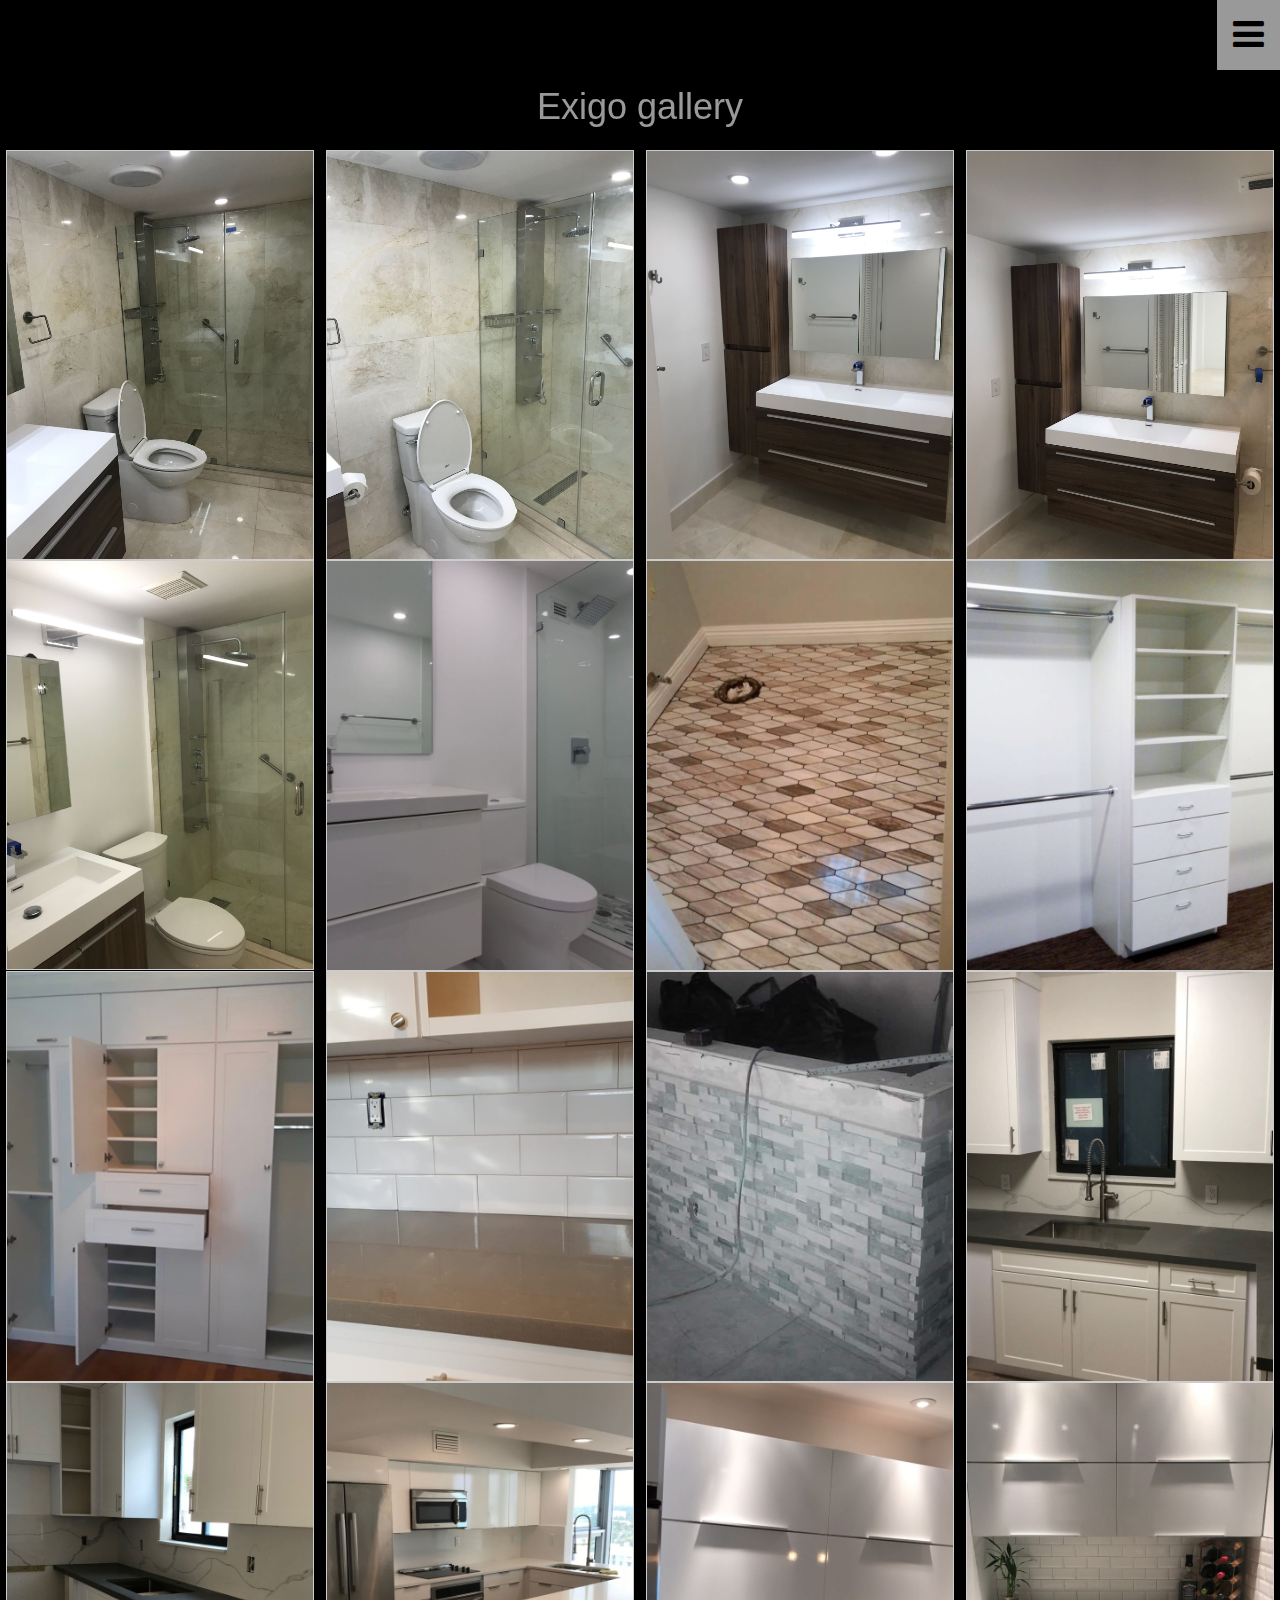
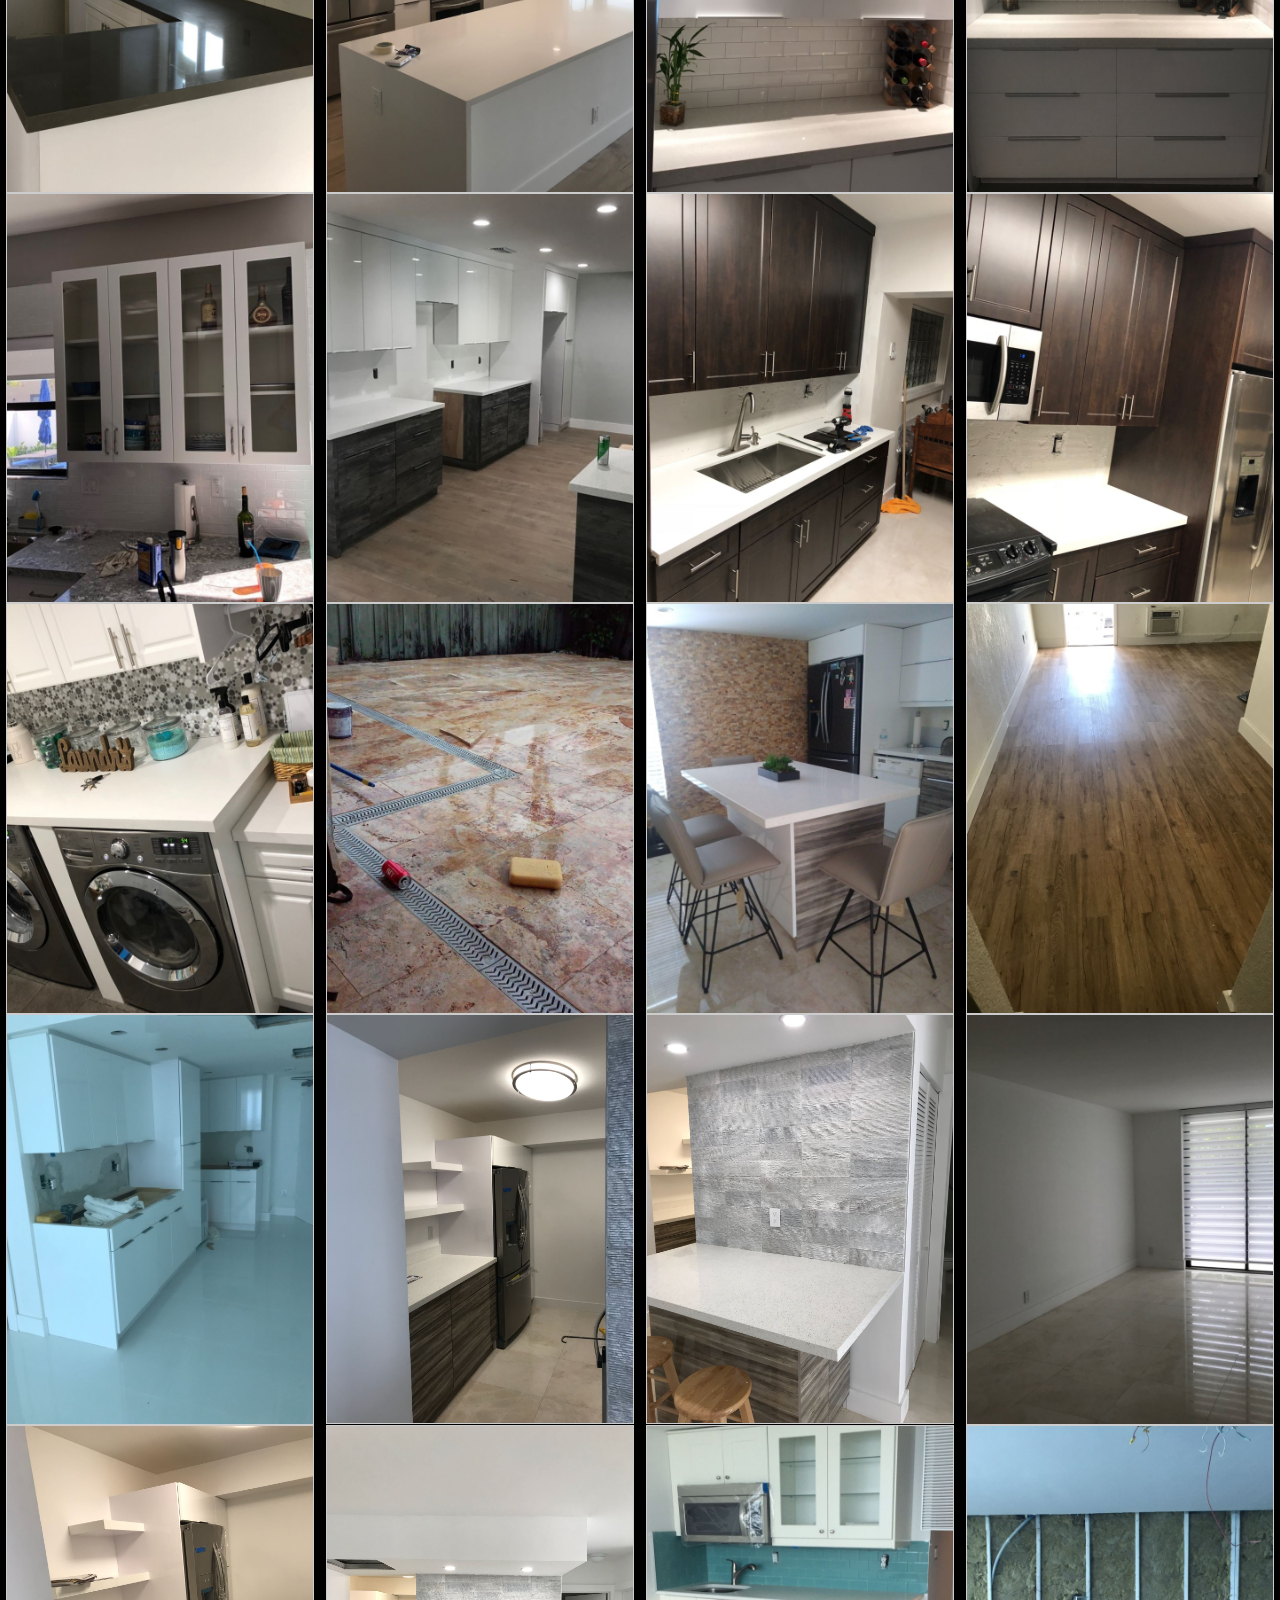
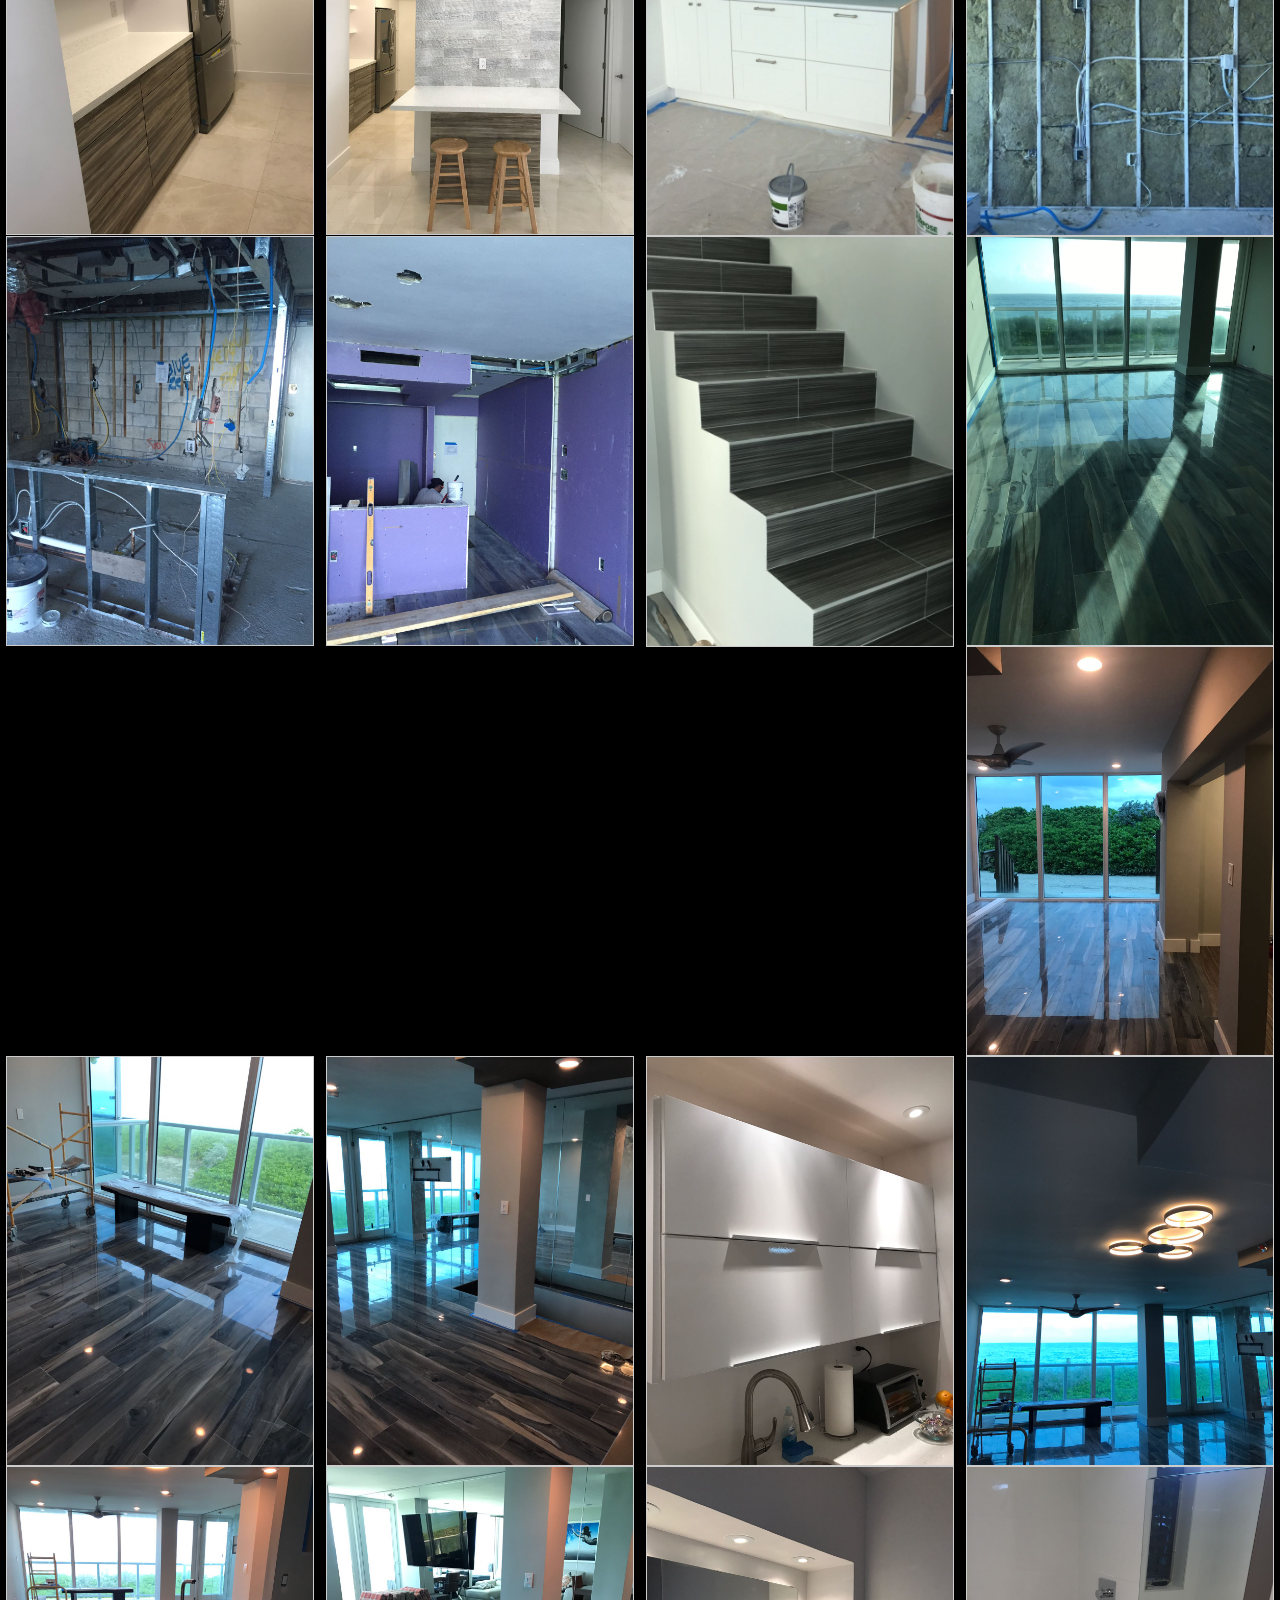
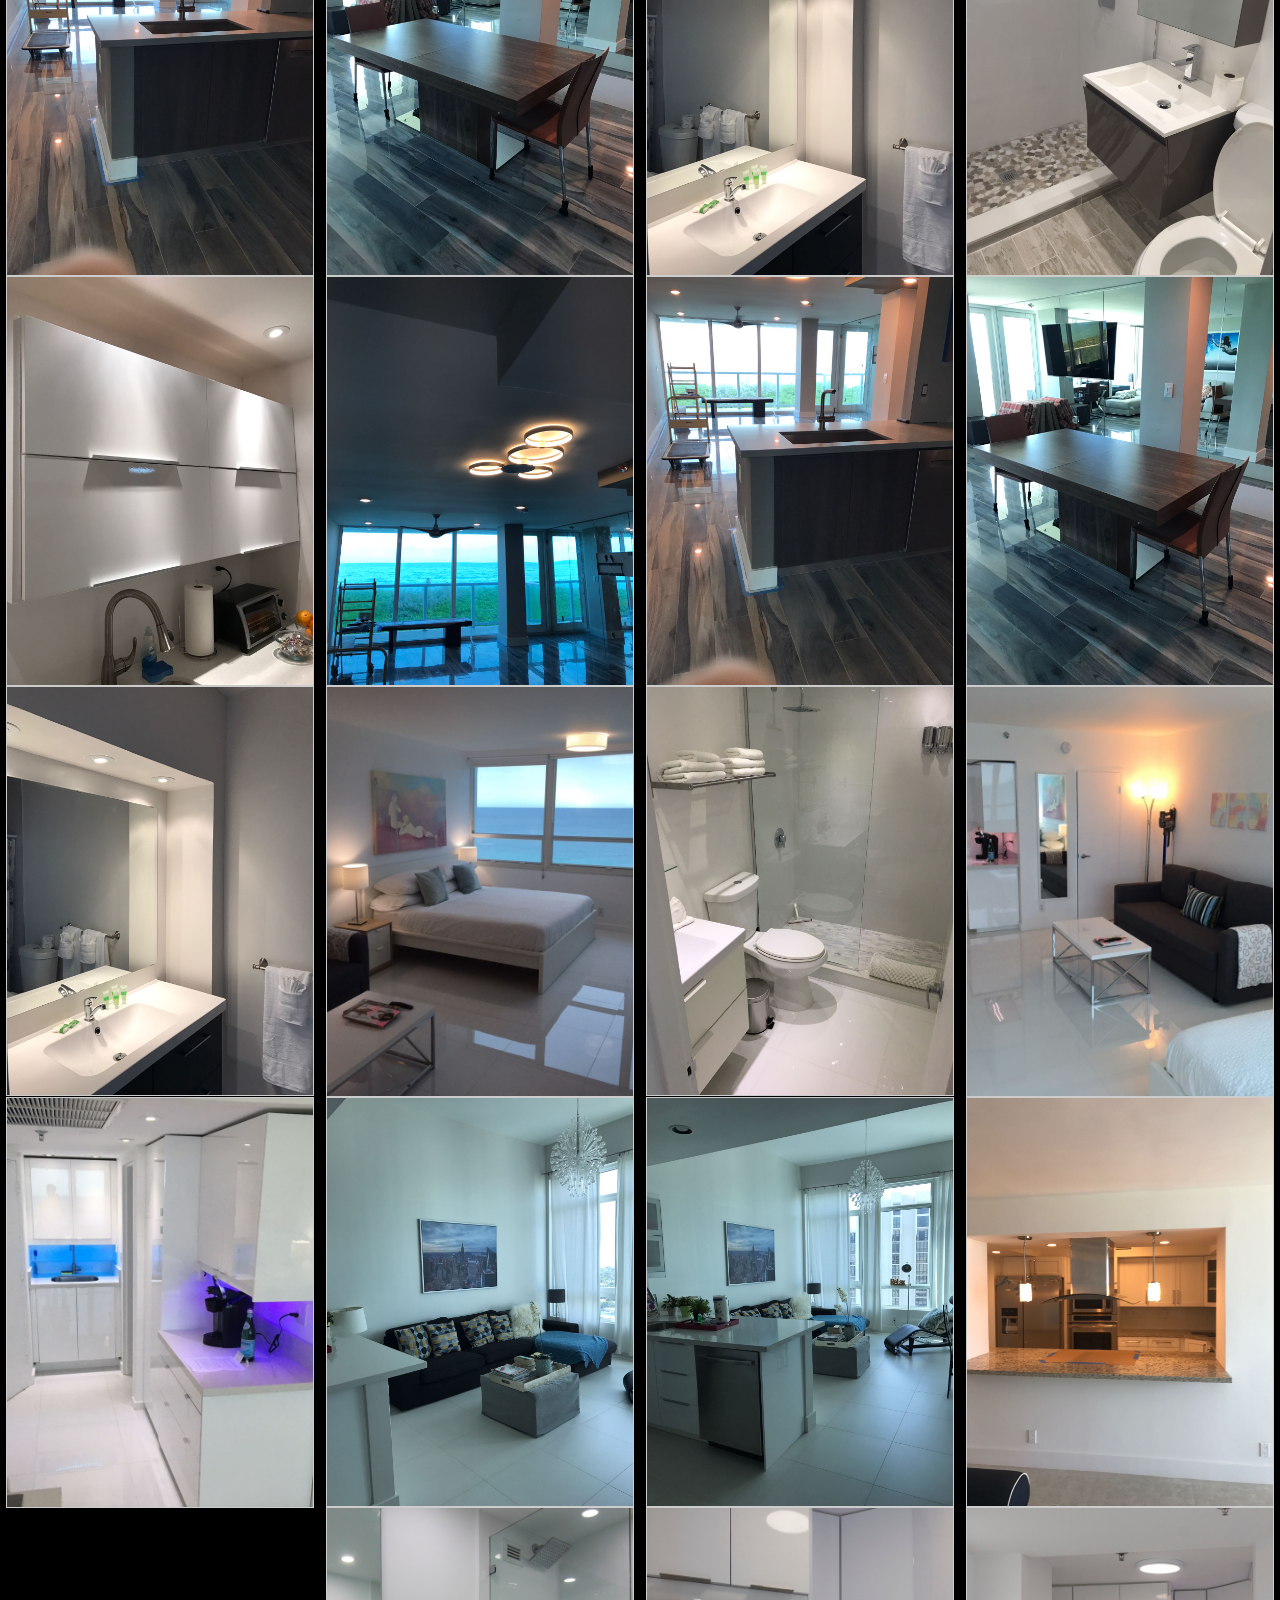
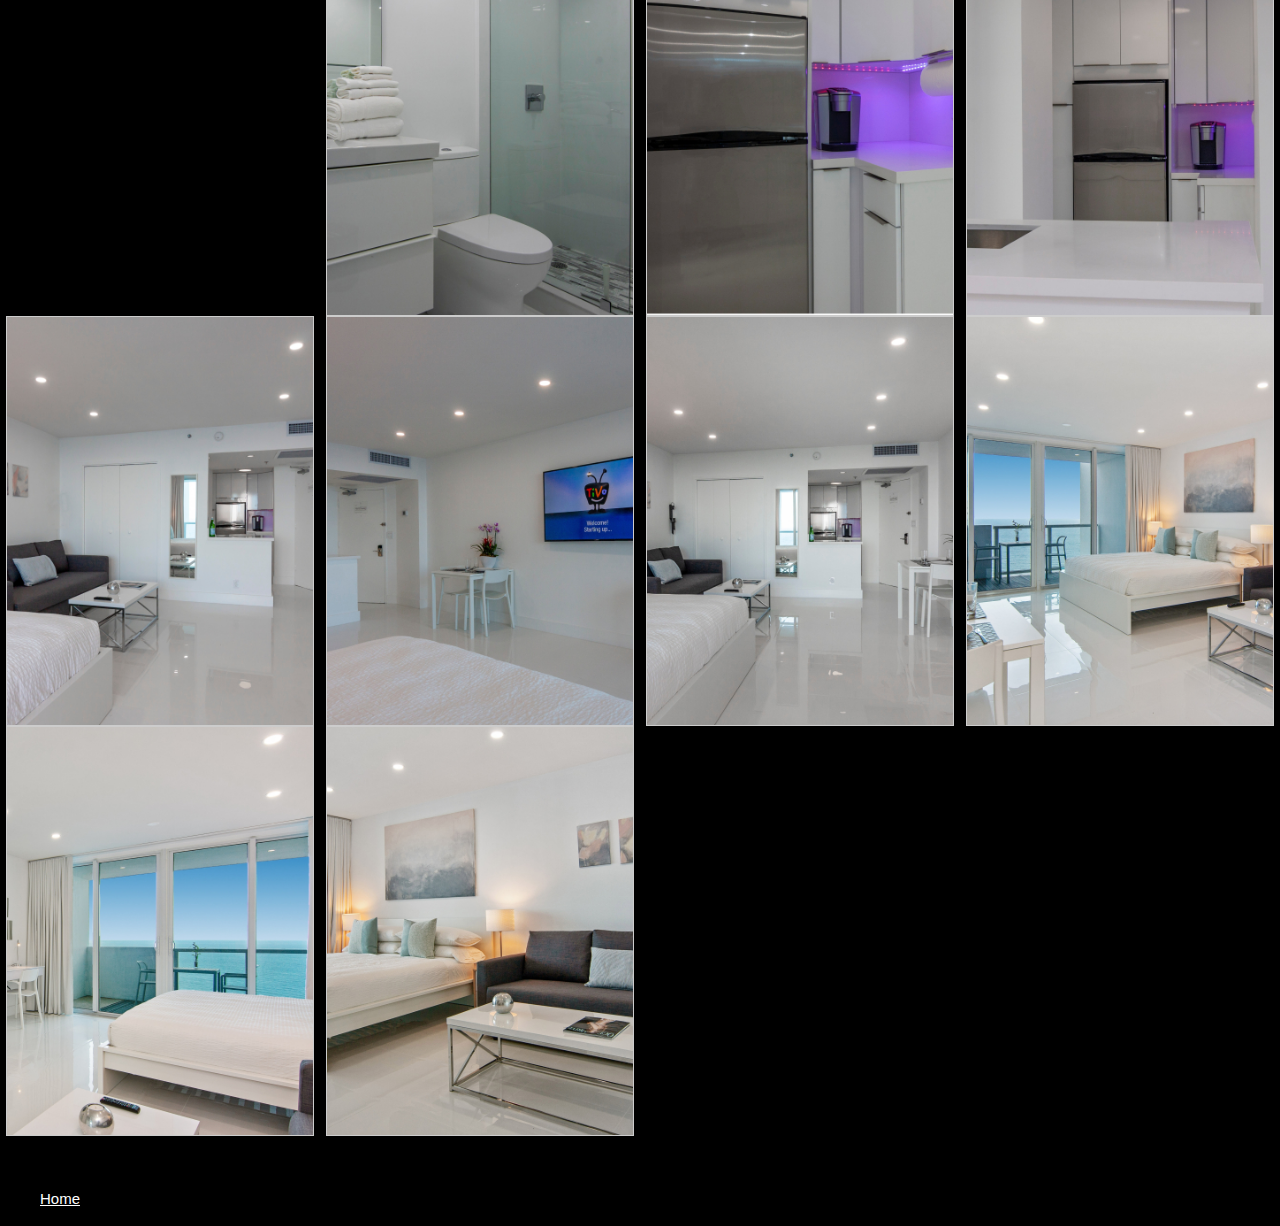
==== commit 498c0fd5: "adding images" ====
--- a/gallery.html
+++ b/gallery.html
@@ -8,6 +8,7 @@
 <link rel="stylesheet" href="https://cdnjs.cloudflare.com/ajax/libs/font-awesome/4.7.0/css/font-awesome.min.css">
 <link rel="stylesheet" type="text/css" href="css/style.css">
 <link rel="stylesheet" href="https://stackpath.bootstrapcdn.com/bootstrap/4.1.3/css/bootstrap.min.css" integrity="sha384-MCw98/SFnGE8fJT3GXwEOngsV7Zt27NXFoaoApmYm81iuXoPkFOJwJ8ERdknLPMO" crossorigin="anonymous">
+  <link rel="icon" href="images/exigo.jpg">
 
 <style>
 body,h1 {font-family: "Montserrat", sans-serif, color: white;}
@@ -461,6 +462,69 @@
   <div class="gallery">
     <a target="_blank" href="images/new42.jpeg">
       <img src="images/new42.jpeg" alt="Mountains" width="300" height="200">
+    </a>
+  </div>
+</div>
+<div class="responsive">
+  <div class="gallery">
+    <a target="_blank" href="images/IMG_0024.jpg">
+      <img src="images/12-12-1.jpg" alt="Mountains" width="300" height="200">
+    </a>
+  </div>
+</div>
+<div class="responsive">
+  <div class="gallery">
+    <a target="_blank" href="images/img_0037.jpg">
+      <img src="images/12-12-02.jpg" alt="Mountains" width="300" height="200">
+    </a>
+  </div>
+</div>
+<div class="responsive">
+  <div class="gallery">
+    <a target="_blank" href="images/IMG_0038.jpg">
+      <img src="images/12-12-03.jpg" alt="Mountains" width="300" height="200">
+    </a>
+  </div>
+</div>
+<div class="responsive">
+  <div class="gallery">
+    <a target="_blank" href="images/IMG_0039.jpg">
+      <img src="images/12-12-04.jpg" alt="Mountains" width="300" height="200">
+    </a>
+  </div>
+</div>
+<div class="responsive">
+  <div class="gallery">
+    <a target="_blank" href="images/IMG_0050.jpg">
+      <img src="images/12-12-05.jpg" alt="Mountains" width="300" height="200">
+    </a>
+  </div>
+</div>
+<div class="responsive">
+  <div class="gallery">
+    <a target="_blank" href="images/IMG_0055.jpg">
+      <img src="images/12-12-06.jpg" alt="Mountains" width="300" height="200">
+    </a>
+  </div>
+</div>
+<div class="responsive">
+  <div class="gallery">
+    <a target="_blank" href="images/IMG_0057.jpg">
+      <img src="images/12-12-07.jpg" alt="Mountains" width="300" height="200">
+    </a>
+  </div>
+</div>
+<div class="responsive">
+  <div class="gallery">
+    <a target="_blank" href="images/IMG_0062.jpg">
+      <img src="images/12-12-08.jpg" alt="Mountains" width="300" height="200">
+    </a>
+  </div>
+</div>
+<div class="responsive">
+  <div class="gallery">
+    <a target="_blank" href="images/IMG_0063.jpg">
+      <img src="images/12-12-09.jpg" alt="Mountains" width="300" height="200">
     </a>
   </div>
 </div>
